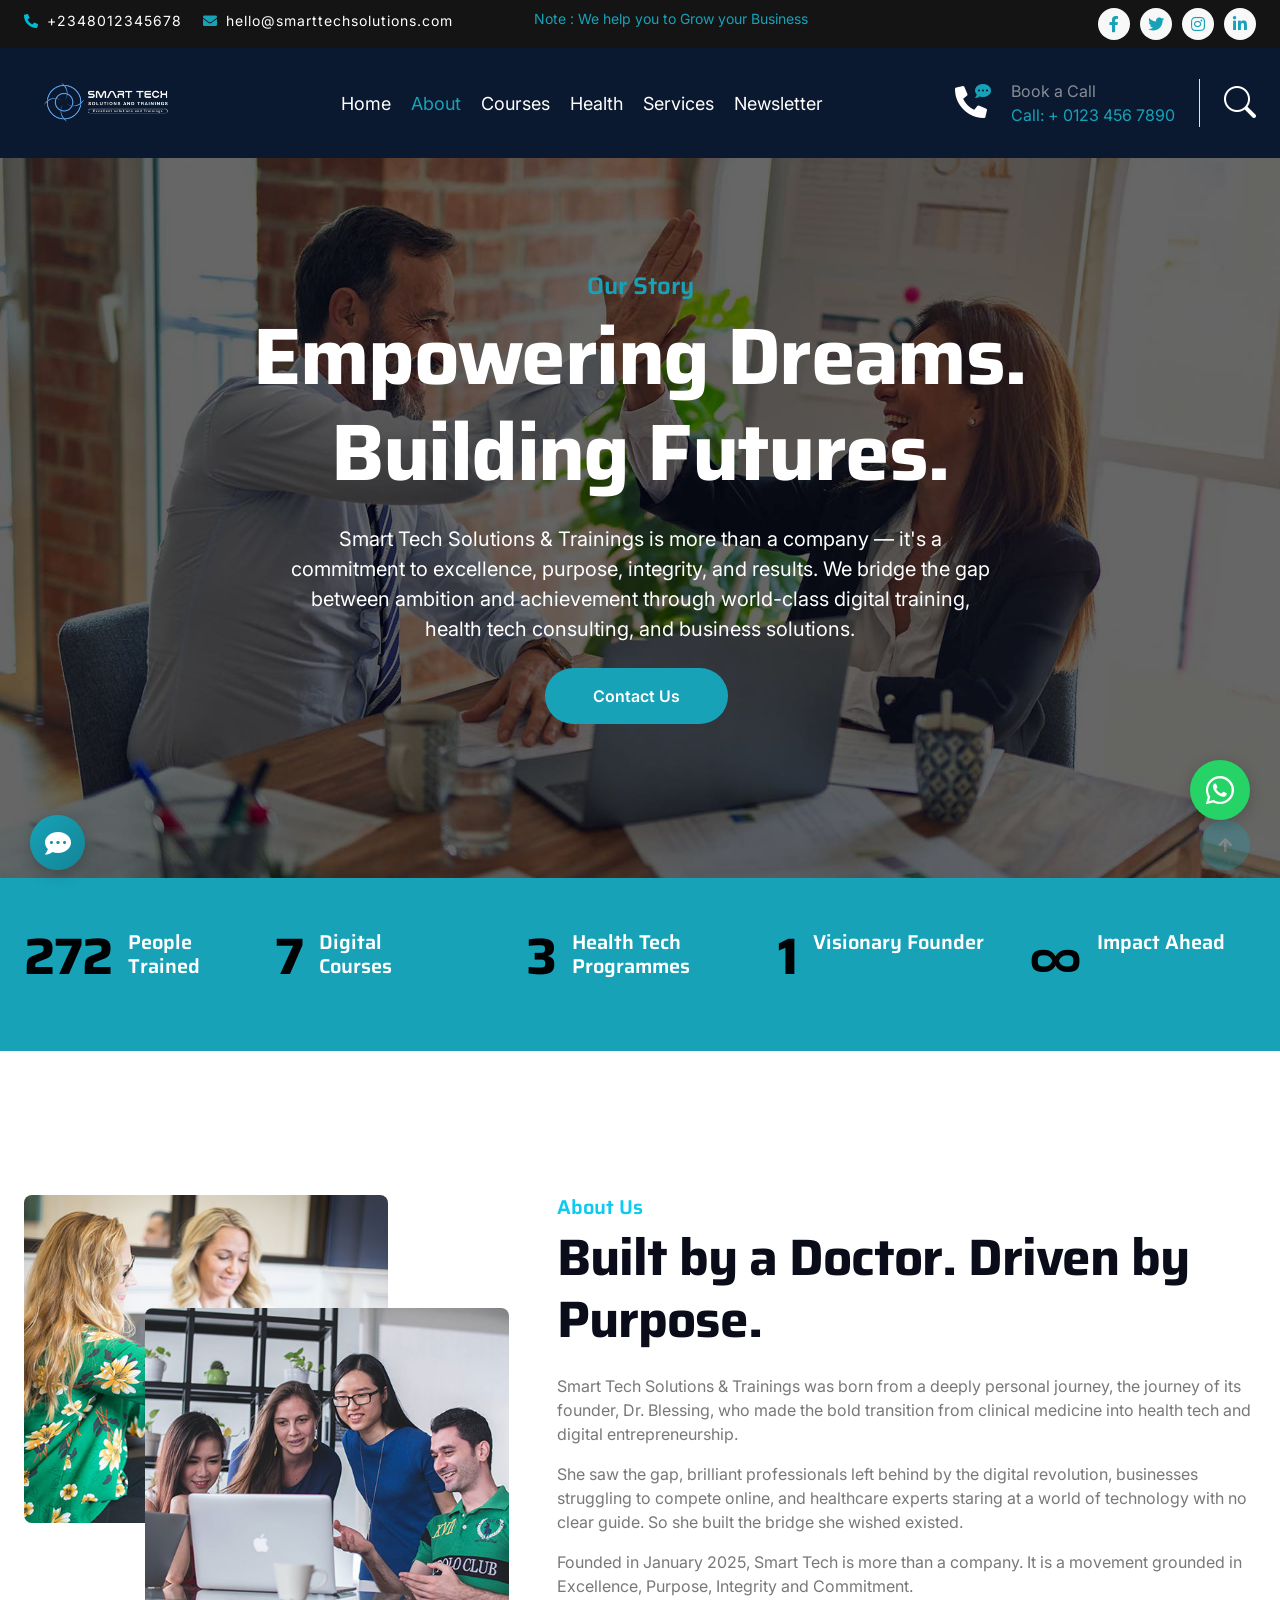
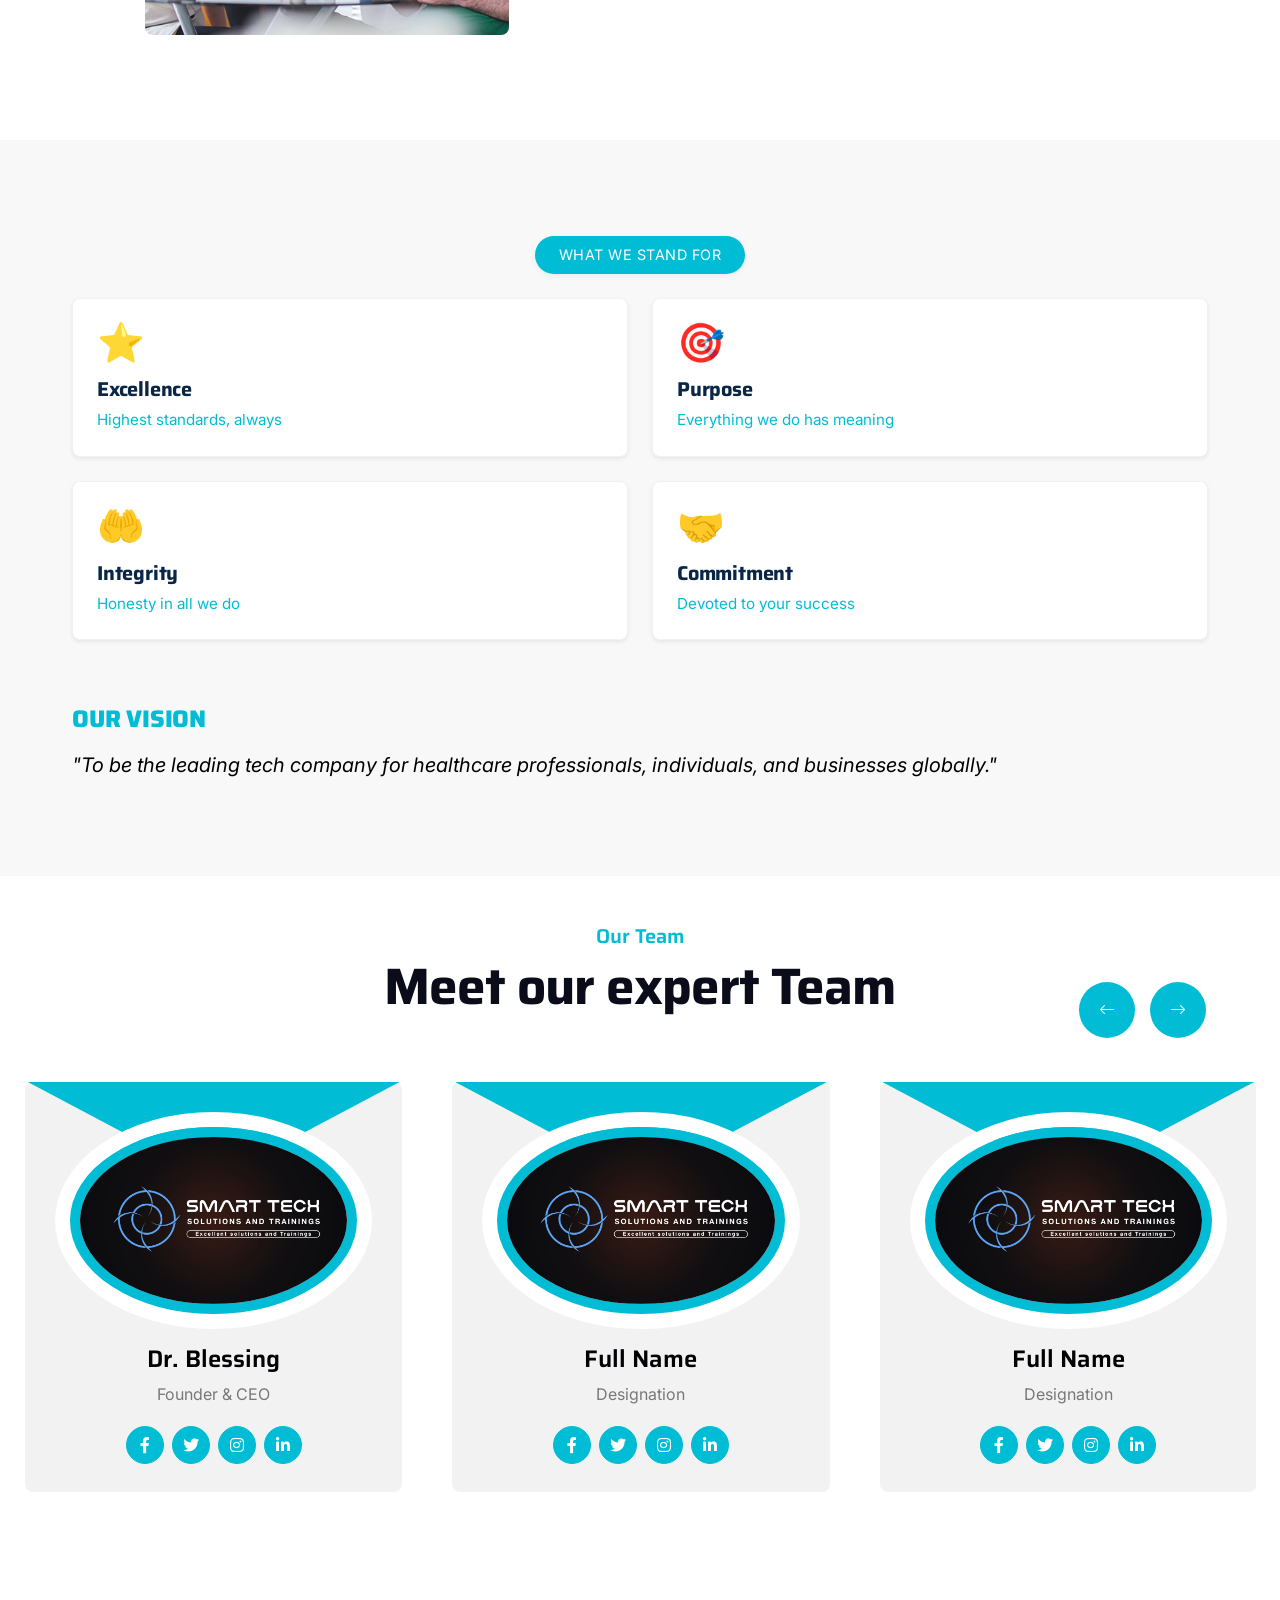
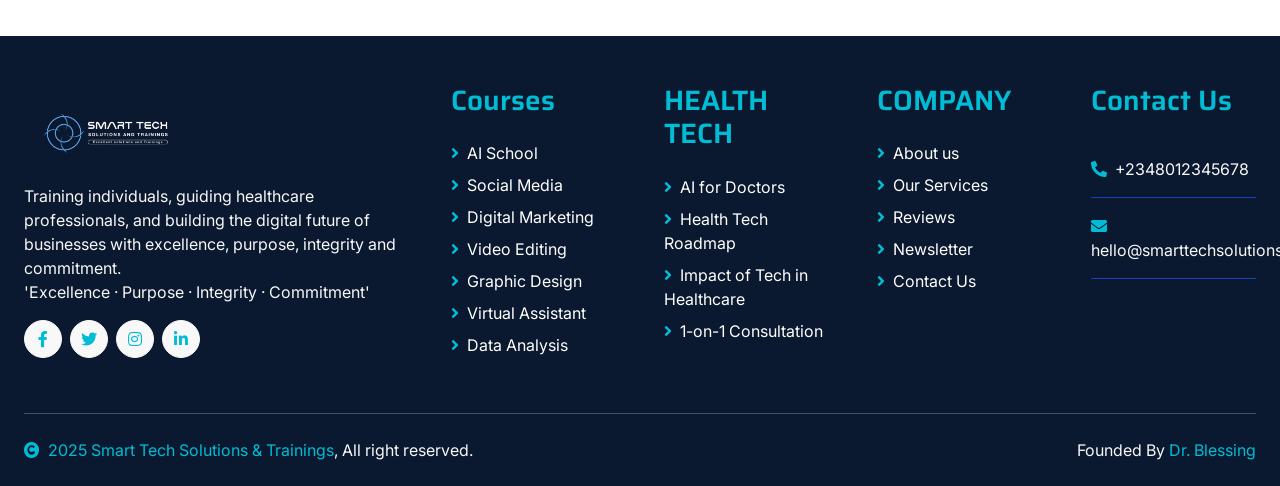
==== about.html @ af17f41a "Added project files" ====
<!DOCTYPE html>
<html lang="en">

    <head>
        <meta charset="utf-8">
        <title>SmartTech</title>
        <meta content="width=device-width, initial-scale=1.0" name="viewport">
        <meta content="" name="keywords">
        <meta content="" name="description">

        <!-- Google Web Fonts -->
        <link rel="preconnect" href="https://fonts.googleapis.com">
        <link rel="preconnect" href="https://fonts.gstatic.com" crossorigin>
        <link href="https://fonts.googleapis.com/css2?family=Inter:wght@400;500;600&family=Saira:wght@500;600;700&display=swap" rel="stylesheet"> 

        <!-- Icon Font Stylesheet -->
        <link href="https://cdnjs.cloudflare.com/ajax/libs/font-awesome/5.10.0/css/all.min.css" rel="stylesheet">
        <link href="https://cdn.jsdelivr.net/npm/bootstrap-icons@1.4.1/font/bootstrap-icons.css" rel="stylesheet">

        <!-- Libraries Stylesheet -->
        <link href="lib/animate/animate.min.css" rel="stylesheet">
        <link href="lib/owlcarousel/assets/owl.carousel.min.css" rel="stylesheet">

        <link rel="icon" type="image/png" href="img/image1.png">

        <!-- Customized Bootstrap Stylesheet -->
        <link href="css/bootstrap.min.css" rel="stylesheet">

        <!-- Template Stylesheet -->
        <link href="css/style.css" rel="stylesheet">
    </head>

    <body>
        <!-- Spinner Start -->
        <div id="spinner" class="show position-fixed translate-middle w-100 vh-100 top-50 start-50 d-flex align-items-center justify-content-center">
            <div class="spinner-grow text-primary" role="status"></div>
        </div>
        <!-- Spinner End -->

     
   
        <!-- Topbar Start -->
        <div class="container-fluid  py-2 d-none d-md-flex" style="background-color: #141414 !important;">
            <div class="container">
                <div class="d-flex justify-content-between topbar">
                    <div class="top-info">
                        <small class="me-3 text-white-50"><a href="+2348012345678"><i class="fas fa-phone-alt text-secondary me-2" style="color: #17a2b8"></i></a>+2348012345678</small>
                        <small class="me-3 text-white-50"><a href="hello@smarttechsolutions.com"><i class="fas fa-envelope me-2" style="color: #17a2b8"></i></a>hello@smarttechsolutions.com</small>
                    </div>
                    <div id="note" class="d-none d-xl-flex" style="color: #17a2b8 !important;"><small>Note : We help you to Grow your Business</small></div>
                    <div class="top-link">
                        <a href="" class="bg-light nav-fill btn btn-sm-square rounded-circle"><i class="fab fa-facebook-f" style="color: #17a2b8"></i></a>
                        <a href="" class="bg-light nav-fill btn btn-sm-square rounded-circle"><i class="fab fa-twitter" style="color: #17a2b8"></i></a>
                        <a href="" class="bg-light nav-fill btn btn-sm-square rounded-circle"><i class="fab fa-instagram" style="color: #17a2b8"></i></a>
                        <a href="" class="bg-light nav-fill btn btn-sm-square rounded-circle me-0"><i class="fab fa-linkedin-in" style="color: #17a2b8"></i></a>
                    </div>
                </div>
            </div>
        </div>
        <!-- Topbar End -->

    <!-- Navbar Start -->
         <div class="container-fluid  bg-dark">
             <div class="container">
                <nav class="navbar navbar-dark navbar-expand-lg py-0">
                    <a href="index.html" class="navbar-brand d-flex align-items-center">
                        <img src="img/Pi7_Tool_image1-removebg-preview.png" alt="Company Logo" style="height: 100px; width: auto;" class="me-2">
                    </a>

                    <button type="button" class="navbar-toggler me-0" data-bs-toggle="collapse" data-bs-target="#navbarCollapse">
                        <span class="navbar-toggler-icon"></span>
                    </button>

                    <div class="collapse navbar-collapse bg-transparent" id="navbarCollapse">
                        <div class="navbar-nav ms-auto mx-xl-auto p-0">
                            <a href="index.html" class="nav-item nav-link ">Home</a>
                            <a href="about.html" class="nav-item nav-link">About</a>
                            <a href="courses.html" class="nav-item nav-link">Courses</a>
                             <a href="health.html" class="nav-item nav-link">Health</a>
                            <a href="service.html" class="nav-item nav-link">Services</a>
                            <a href="newsletter.html" class="nav-item nav-link">Newsletter</a>
                             <!--<div class="nav-item dropdown">
                                <a href="#" class="nav-link dropdown-toggle" data-bs-toggle="dropdown">Pages</a>
                                <div class="dropdown-menu rounded">
                                    <a href="blog.html" class="dropdown-item">Our Blog</a>
                                    <a href="team.html" class="dropdown-item">Our Team</a>
                                    <a href="testimonial.html" class="dropdown-item">Testimonial</a>
                                    <a href="404.html" class="dropdown-item">404 Page</a>
                                </div>
                            </div>-->
                            <!--<a href="contact.html" class="nav-item nav-link">Contact</a>-->
                        </div>
                    </div>

                    <div class="d-none d-xl-flex flex-shirink-0">
                        <div id="phone-tada" class="d-flex align-items-center justify-content-center me-4">
                            <a href="" class="position-relative animated tada infinite">
                                <i class="fa fa-phone-alt text-white fa-2x"></i>
                                <div class="position-absolute" style="top: -7px; left: 20px;">
                                    <span><i class="fa fa-comment-dots" style="color: #17a2b8"></i></span>
                                </div>
                            </a>
                        </div>
                        <div class="d-flex flex-column pe-4 border-end">
                            <span class="text-white-50">Book a Call</span>
                            <span class="" style="color: #17a2b8">Call: + 0123 456 7890</span>
                        </div>
                        <div class="d-flex align-items-center justify-content-center ms-4 ">
                            <a href="#"><i class="bi bi-search text-white fa-2x"></i> </a>
                        </div>
                    </div>
                </nav>
             </div>
         </div>
    <!-- Navbar End -->

     
         

        <!-- Carousel Start -->
        <div class="container-fluid px-0">
            <div id="carouselId" class="carousel slide" data-bs-ride="carousel">
                
                <div class="carousel-inner" role="listbox">
                    <div class="carousel-item active">
                        <img src="img/carousel-2.jpg" class="img-fluid" alt="First slide">
                        <div class="carousel-caption">
                            <div class="container carousel-content">
                                <h6 class="h4 animated fadeInUp" style="color: #17a2b8">Our Story</h6>
                                <h1 class="text-white display-1 mb-4 animated fadeInRight">Empowering Dreams. Building Futures.</h1>
                                <p class="mb-4 text-white fs-5 animated fadeInDown">Smart Tech Solutions & Trainings is more than a company — it's a commitment to excellence, purpose, integrity, and results.
                                   We bridge the gap between ambition and achievement through world-class digital training, health tech consulting, and business solutions.</p>
                                <a href="contact.html" class="me-2"><button type="button" class="px-4 py-sm-3 px-sm-5 btn btn-primary rounded-pill carousel-content-btn1 animated fadeInLeft">Contact Us</button></a>
                                <!--<a href="" class="ms-2"><button type="button" class="px-4 py-sm-3 px-sm-5 btn btn-primary rounded-pill carousel-content-btn2 animated fadeInRight">Read More</button></a>-->
                            </div>
                        </div>
                    </div>
                    
                </div>
               
            </div>
        </div>
        <!-- Carousel End -->


        <!-- Fact Start -->
        <div class="container-fluid py-5" style="background-color: #17a2b8">
                <div class="container">
                <div class="row">
                <div class="col wow fadeIn" data-wow-delay=".1s">
                    <div class="d-flex counter">
                    <h1 class="me-3 text-dark counter-value">300</h1>
                    <h5 class="text-white mt-1">People <br>Trained</h5>
                    </div>
                </div>
                <div class="col wow fadeIn" data-wow-delay=".3s">
                    <div class="d-flex counter">
                    <h1 class="me-3 text-dark counter-value">7</h1>
                    <h5 class="text-white mt-1">Digital <br>Courses</h5>
                    </div>
                </div>
                <div class="col wow fadeIn" data-wow-delay=".5s">
                    <div class="d-flex counter">
                    <h1 class="me-3 text-dark counter-value">3</h1>
                    <h5 class="text-white mt-1">Health Tech <br>Programmes</h5>
                    </div>
                </div>
                <div class="col wow fadeIn" data-wow-delay=".7s">
                    <div class="d-flex counter">
                    <h1 class="me-3 text-dark counter-value">1</h1>
                    <h5 class="text-white mt-1">Visionary Founder</h5>
                    </div>
                </div>
                <div class="col wow fadeIn" data-wow-delay=".7s">
                    <div class="d-flex counter">
                    
                    <h1 class="me-3 text-dark">∞</h1>
                    <h5 class="text-white mt-1">Impact Ahead</h5>
                    </div>
                </div>
                </div>
            </div>
      </div>
        <!-- Fact End -->

        <!-- About Start -->
                <div class="container-fluid py-5 my-5">
                    <div class="container pt-5">
                        <div class="row g-5">
                            <div class="col-lg-5 col-md-6 col-sm-12 wow fadeIn" data-wow-delay=".3s">
                                <div class="h-100 position-relative">
                                    <img src="img/about-1.jpg" class="img-fluid w-75 rounded" alt="" style="margin-bottom: 25%;">
                                    <div class="position-absolute w-75" style="top: 25%; left: 25%;">
                                        <img src="img/about-2.jpg" class="img-fluid w-100 rounded" alt="">
                                    </div>
                                </div>
                            </div>
                            <div class="col-lg-7 col-md-6 col-sm-12 wow fadeIn" data-wow-delay=".5s">
                                <h5 class="text-info">About Us</h5>
                                <h1 class="mb-4">Built by a Doctor. Driven by Purpose.</h1>
                                <p>Smart Tech Solutions & Trainings was born from a deeply personal journey, the
                                        journey of its founder, Dr. Blessing, who made the bold transition from clinical
                                        medicine into health tech and digital entrepreneurship.</p>
                                <p>She saw the gap, brilliant professionals left behind by the digital revolution,
                                    businesses struggling to compete online, and healthcare experts staring at a world
                                    of technology with no clear guide. So she built the bridge she wished existed.
                                </p>
                                <p class="mb-4">Founded in January 2025, Smart Tech is more than a company. It is a movement
                                grounded in Excellence, Purpose, Integrity and Commitment.</p>
                                <!--<a href="about.html" class="btn btn-custom rounded-pill px-5 py-3 text-white">More Details</a>-->
                            </div>
                        </div>
                    </div>
                </div>

               <!-- What We Stand For Section -->
               <section class="container-fluid py-5 my-5 bg-light">
                    <div class="container">
                        <!-- Navy Card Container -->
                        <div class="bg-navy text-white  p-4 p-md-5">
                            <!-- Cyan Tag: Section Label -->
                            <div class="text-center mb-4">
                                <span class="cyan-tag px-4 py-2 rounded-pill fw-semibold d-inline-block">WHAT WE STAND FOR</span>
                            </div>  

                        <!-- 2x2 Grid of Value Cards (inside navy card) -->
                        <div class="row g-4 mb-5">
                            <!-- Excellence Card -->
                            <div class="col-sm-6">
                                <div class="value-card h-100 p-4 rounded-3 shadow-sm">
                                    <div class="value-icon mb-3">⭐</div>
                                    <h3 class="value-title h5 fw-bold mb-2">Excellence</h3>
                                    <p class="value-desc mb-0 text-secondary">Highest standards, always</p>
                                </div>
                            </div>
                            <!-- Purpose Card -->
                            <div class="col-sm-6">
                                <div class="value-card h-100 p-4 rounded-3 shadow-sm">
                                    <div class="value-icon mb-3">🎯</div>
                                    <h3 class="value-title h5 fw-bold mb-2">Purpose</h3>
                                    <p class="value-desc mb-0 text-secondary">Everything we do has meaning</p>
                                </div>
                            </div>
                            <!-- Integrity Card -->
                            <div class="col-sm-6">
                                <div class="value-card h-100 p-4 rounded-3 shadow-sm">
                                    <div class="value-icon mb-3">🤲</div>
                                    <h3 class="value-title h5 fw-bold mb-2">Integrity</h3>
                                    <p class="value-desc mb-0 text-secondary">Honesty in all we do</p>
                                </div>
                            </div>
                            <!-- Commitment Card -->
                            <div class="col-sm-6">
                                <div class="value-card h-100 p-4 rounded-3 shadow-sm">
                                    <div class="value-icon mb-3">🤝</div>
                                    <h3 class="value-title h5 fw-bold mb-2">Commitment</h3>
                                    <p class="value-desc mb-0 ">Devoted to your success</p>
                                </div>
                            </div>
                        </div>

                        <!-- Vision Quote Block at bottom of navy card -->
                        <div class="vision-block mt-4 pt-3 border-top border-light-subtle">
                            <h4 class="text-cyan fw-semibold mb-3">OUR VISION</h4>
                            <p class="fs-5 mb-0 fst-italic lh-base text-dark">
                                "To be the leading tech company for healthcare professionals, individuals, and businesses globally."
                            </p>
                        </div>
                    </div>
                 </div>
               </section>

       
        <!-- About End -->


        <!-- Team Start -->
        <div class="container-fluid pb-5 mb-5 team">
            <div class="container pb-5">
                <div class="text-center mx-auto pb-5 wow fadeIn" data-wow-delay=".3s" style="max-width: 600px;">
                    <h5 class="text-primary">Our Team</h5>
                    <h1>Meet our expert Team</h1>
                </div>
                <div class="owl-carousel team-carousel wow fadeIn" data-wow-delay=".5s">
                    <div class="rounded team-item">
                        <div class="team-content">
                            <div class="team-img-icon">
                                <div class="team-img rounded-circle">
                                    <img src="img/image1.png" class="img-fluid w-100 rounded-circle" alt="">
                                </div>
                                <div class="team-name text-center py-3">
                                    <h4 class="">Dr. Blessing</h4>
                                    <p class="m-0">Founder & CEO</p>
                                </div>
                                <div class="team-icon d-flex justify-content-center pb-4">
                                    <a class="btn btn-square btn-secondary text-white rounded-circle m-1" href=""><i class="fab fa-facebook-f"></i></a>
                                    <a class="btn btn-square btn-secondary text-white rounded-circle m-1" href=""><i class="fab fa-twitter"></i></a>
                                    <a class="btn btn-square btn-secondary text-white rounded-circle m-1" href=""><i class="fab fa-instagram"></i></a>
                                    <a class="btn btn-square btn-secondary text-white rounded-circle m-1" href=""><i class="fab fa-linkedin-in"></i></a>
                                </div>
                            </div>
                        </div>
                    </div>
                    <div class="rounded team-item">
                        <div class="team-content">
                            <div class="team-img-icon">
                                <div class="team-img rounded-circle">
                                    <img src="img/image1.png" class="img-fluid w-100 rounded-circle" alt="">
                                </div>
                                <div class="team-name text-center py-3">
                                    <h4 class="">Full Name</h4>
                                    <p class="m-0">Designation</p>
                                </div>
                                <div class="team-icon d-flex justify-content-center pb-4">
                                    <a class="btn btn-square btn-secondary text-white rounded-circle m-1" href=""><i class="fab fa-facebook-f"></i></a>
                                    <a class="btn btn-square btn-secondary text-white rounded-circle m-1" href=""><i class="fab fa-twitter"></i></a>
                                    <a class="btn btn-square btn-secondary text-white rounded-circle m-1" href=""><i class="fab fa-instagram"></i></a>
                                    <a class="btn btn-square btn-secondary text-white rounded-circle m-1" href=""><i class="fab fa-linkedin-in"></i></a>
                                </div>
                            </div>
                        </div>
                    </div>
                    <div class="rounded team-item">
                        <div class="team-content">
                            <div class="team-img-icon">
                                <div class="team-img rounded-circle">
                                    <img src="img/image1.png" class="img-fluid w-100 rounded-circle" alt="">
                                </div>
                                <div class="team-name text-center py-3">
                                    <h4 class="">Full Name</h4>
                                    <p class="m-0">Designation</p>
                                </div>
                                <div class="team-icon d-flex justify-content-center pb-4">
                                    <a class="btn btn-square btn-secondary text-white rounded-circle m-1" href=""><i class="fab fa-facebook-f"></i></a>
                                    <a class="btn btn-square btn-secondary text-white rounded-circle m-1" href=""><i class="fab fa-twitter"></i></a>
                                    <a class="btn btn-square btn-secondary text-white rounded-circle m-1" href=""><i class="fab fa-instagram"></i></a>
                                    <a class="btn btn-square btn-secondary text-white rounded-circle m-1" href=""><i class="fab fa-linkedin-in"></i></a>
                                </div>
                            </div>
                        </div>
                    </div>
                    <div class="rounded team-item">
                        <div class="team-content">
                            <div class="team-img-icon">
                                <div class="team-img rounded-circle">
                                    <img src="img/image1.png" class="img-fluid w-100 rounded-circle" alt="">
                                </div>
                                <div class="team-name text-center py-3">
                                    <h4 class="">Full Name</h4>
                                    <p class="m-0">Designation</p>
                                </div>
                                <div class="team-icon d-flex justify-content-center pb-4">
                                    <a class="btn btn-square btn-secondary text-white rounded-circle m-1" href=""><i class="fab fa-facebook-f"></i></a>
                                    <a class="btn btn-square btn-secondary text-white rounded-circle m-1" href=""><i class="fab fa-twitter"></i></a>
                                    <a class="btn btn-square btn-secondary text-white rounded-circle m-1" href=""><i class="fab fa-instagram"></i></a>
                                    <a class="btn btn-square btn-secondary text-white rounded-circle m-1" href=""><i class="fab fa-linkedin-in"></i></a>
                                </div>
                            </div>
                        </div>
                    </div>
                </div>
            </div>
        </div>
        <!-- Team End -->


        <!-- Footer Start -->
         
          <div class="container-fluid footer bg-dark wow fadeIn" data-wow-delay=".3s">
            <div class="container pt-5 pb-4">
                <div class="row g-5">
                <!-- Logo & company info - wider on large screens -->
                <div class="col-lg-4 col-md-6">
                    <a href="index.html">
                    <img src="img/Pi7_Tool_image1-removebg-preview.png" alt="Company Logo" style="height: 100px; width: auto;" class="me-2">
                    </a>
                    <p class="mt-0 text-light">
                    Training individuals, guiding healthcare professionals, and building the digital future of businesses with excellence, purpose, integrity and commitment.<br>
                    'Excellence · Purpose · Integrity · Commitment'
                    </p>
                    <div class="d-flex hightech-link">
                    <a href="" class="btn-light nav-fill btn btn-square rounded-circle me-2"><i class="fab fa-facebook-f text-primary"></i></a>
                    <a href="" class="btn-light nav-fill btn btn-square rounded-circle me-2"><i class="fab fa-twitter text-primary"></i></a>
                    <a href="" class="btn-light nav-fill btn btn-square rounded-circle me-2"><i class="fab fa-instagram text-primary"></i></a>
                    <a href="" class="btn-light nav-fill btn btn-square rounded-circle me-0"><i class="fab fa-linkedin-in text-primary"></i></a>
                    </div>
                </div>

                <!-- Courses - reduced width -->
                <div class="col-lg-2 col-md-6">
                    <a href="#" class="h3 text-secondary">Courses</a>
                    <div class="mt-4 d-flex flex-column short-link">
                    <a href="courses.html" class="mb-2 text-white"><i class="fas fa-angle-right text-secondary me-2"></i>AI School</a>
                    <a href="courses.html" class="mb-2 text-white"><i class="fas fa-angle-right text-secondary me-2"></i>Social Media</a>
                    <a href="courses.html" class="mb-2 text-white"><i class="fas fa-angle-right text-secondary me-2"></i>Digital Marketing</a>
                    <a href="courses.html" class="mb-2 text-white"><i class="fas fa-angle-right text-secondary me-2"></i>Video Editing</a>
                    <a href="courses.html" class="mb-2 text-white"><i class="fas fa-angle-right text-secondary me-2"></i>Graphic Design</a>
                    <a href="courses.html" class="mb-2 text-white"><i class="fas fa-angle-right text-secondary me-2"></i>Virtual Assistant</a>
                    <a href="courses.html" class="mb-2 text-white"><i class="fas fa-angle-right text-secondary me-2"></i>Data Analysis</a>
                    </div>
                </div>

                <!-- Health Tech - reduced width -->
                <div class="col-lg-2 col-md-6">
                    <a href="#" class="h3 text-secondary">HEALTH TECH</a>
                    <div class="mt-4 d-flex flex-column help-link">
                    <a href="health.html" class="mb-2 text-white"><i class="fas fa-angle-right text-secondary me-2"></i>AI for Doctors</a>
                    <a href="health.html" class="mb-2 text-white"><i class="fas fa-angle-right text-secondary me-2"></i>Health Tech Roadmap</a>
                    <a href="health.html" class="mb-2 text-white"><i class="fas fa-angle-right text-secondary me-2"></i>Impact of Tech in Healthcare</a>
                    <a href="health.html" class="mb-2 text-white"><i class="fas fa-angle-right text-secondary me-2"></i>1-on-1 Consultation</a>
                    </div>
                </div>

                <!-- Company - reduced width -->
                <div class="col-lg-2 col-md-6">
                    <a href="#" class="h3 text-secondary">COMPANY</a>
                    <div class="mt-4 d-flex flex-column short-link">
                    <a href="about.html" class="mb-2 text-white"><i class="fas fa-angle-right text-secondary me-2"></i>About us</a>
                    <a href="service.html" class="mb-2 text-white"><i class="fas fa-angle-right text-secondary me-2"></i>Our Services</a>
                    <a href="testimonial.html" class="mb-2 text-white"><i class="fas fa-angle-right text-secondary me-2"></i>Reviews</a>
                    <a href="newsletter.html" class="mb-2 text-white"><i class="fas fa-angle-right text-secondary me-2"></i>Newsletter</a>
                    <a href="contact.html" class="mb-2 text-white"><i class="fas fa-angle-right text-secondary me-2"></i>Contact Us</a>
                    </div>
                </div>

                <!-- Contact Us - reduced width -->
                <div class="col-lg-2 col-md-6">
                    <a href="#" class="h3 text-secondary">Contact Us</a>
                    <div class="text-white mt-4 d-flex flex-column contact-link">
                    <a href="+2348012345678" class="py-3 text-light border-bottom border-primary"><i class="fas fa-phone-alt text-secondary me-2"></i>+2348012345678</a>
                    <a href="hello@smarttechsolutions.com" class="py-3 text-light border-bottom border-primary"><i class="fas fa-envelope text-secondary me-2"></i>hello@smarttechsolutions.com</a>
                    </div>
                </div>
                </div>
                
                <hr class="text-light mt-5 mb-4">
                <div class="row">
                <div class="col-md-6 text-center text-md-start">
                    <span class="text-light"><a href="#" class="text-secondary"><i class="fas fa-copyright text-secondary me-2"></i>2025 Smart Tech Solutions & Trainings</a>, All right reserved.</span>
                </div>
                <div class="col-md-6 text-center text-md-end">
                    <span class="text-light">Founded By <a href="https://htmlcodex.com" class="text-secondary">Dr. Blessing</a></span>
                </div>
            </div>
           </div>
          </div>
     
        <!-- Footer End -->


        <!-- Back to Top -->
        <a href="#" class="btn btn-secondary btn-square rounded-circle back-to-top"><i class="fa fa-arrow-up text-white"></i></a>

        
        <!-- JavaScript Libraries -->
        <script src="https://ajax.googleapis.com/ajax/libs/jquery/3.6.4/jquery.min.js"></script>
        <script src="https://cdn.jsdelivr.net/npm/bootstrap@5.0.0/dist/js/bootstrap.bundle.min.js"></script>
        <script src="lib/wow/wow.min.js"></script>
        <script src="lib/easing/easing.min.js"></script>
        <script src="lib/waypoints/waypoints.min.js"></script>
        <script src="lib/owlcarousel/owl.carousel.min.js"></script>

        <!-- Template Javascript -->
        <script src="js/main.js"></script>

        <!-- WhatsApp Floating Button -->
        <a href="https://wa.me/2348012345678?text=Hello%21%20I%27m%20interested%20in%20your%20courses.%20Please%20help%20me%20with%20more%20information." 
        class="whatsapp-float" 
        target="_blank" 
        rel="noopener noreferrer">
            <i class="fab fa-whatsapp"></i>
        </a>


        <div id="simpleChatBox" style="position: fixed; bottom: 30px; left: 30px; z-index: 999999;">
    <!-- Chat Toggle Button -->
    <div id="chatToggleButton" style="width: 55px; height: 55px; background: linear-gradient(135deg, #17a2b8, #138496); border-radius: 50%; display: flex; align-items: center; justify-content: center; cursor: pointer; box-shadow: 0 4px 15px rgba(0,0,0,0.2); transition: all 0.3s ease;">
        <i class="fas fa-comment-dots" style="font-size: 26px; color: white;"></i>
    </div>
    
    <!-- Chat Window -->
    <div id="chatWindowBox" style="display: none; position: absolute; bottom: 70px; left: 0; width: 320px; background: white; border-radius: 15px; box-shadow: 0 5px 25px rgba(0,0,0,0.2); overflow: hidden; flex-direction: column;">
        <!-- Header with X button -->
        <div style="background: #17a2b8; color: white; padding: 12px 15px; display: flex; justify-content: space-between; align-items: center;">
            <div style="display: flex; align-items: center; gap: 10px;">
                <i class="fas fa-comment-dots" style="font-size: 18px;"></i>
                <span style="font-weight: 600; font-size: 14px;">Smart Tech Support</span>
            </div>
            <button id="chatCloseButton" style="background: none; border: none; color: white; font-size: 22px; cursor: pointer; width: 30px; height: 30px; display: flex; align-items: center; justify-content: center; border-radius: 50%; transition: all 0.2s;">&times;</button>
        </div>
        
        <!-- Messages Area -->
        <div id="chatMessagesBox" style="height: 280px; overflow-y: auto; padding: 12px; background: #f8f9fa; display: flex; flex-direction: column; gap: 8px;">
            <div style="display: flex; flex-direction: column; align-items: flex-start;">
                <div style="background: white; padding: 8px 12px; border-radius: 12px; border-bottom-left-radius: 4px; max-width: 85%; font-size: 13px; box-shadow: 0 1px 1px rgba(0,0,0,0.1);">
                    👋 Hi there! Welcome to Smart Tech Solutions & Trainings.
                </div>
                <div style="font-size: 10px; color: #999; margin-top: 3px; margin-left: 8px;">Just now</div>
            </div>
            <div style="display: flex; flex-direction: column; align-items: flex-start;">
                <div style="background: white; padding: 8px 12px; border-radius: 12px; border-bottom-left-radius: 4px; max-width: 85%; font-size: 13px; box-shadow: 0 1px 1px rgba(0,0,0,0.1);">
                    How can we help you today?<br>Choose an option below or type your message.
                </div>
                <div style="font-size: 10px; color: #999; margin-top: 3px; margin-left: 8px;">Just now</div>
            </div>
        </div>
        
        <!-- Quick Options -->
        <div style="padding: 8px 12px; background: white; border-top: 1px solid #e0e0e0; display: flex; flex-wrap: wrap; gap: 6px;">
            <button class="chatQuickOption" data-msg="I want to enroll in a course" style="background: #f0f0f0; border: none; padding: 5px 10px; border-radius: 15px; font-size: 11px; cursor: pointer; transition: all 0.2s;">📚 Enroll in Course</button>
            <button class="chatQuickOption" data-msg="I need consultation" style="background: #f0f0f0; border: none; padding: 5px 10px; border-radius: 15px; font-size: 11px; cursor: pointer;">📞 Consultation</button>
            <button class="chatQuickOption" data-msg="I'm interested in Health Tech" style="background: #f0f0f0; border: none; padding: 5px 10px; border-radius: 15px; font-size: 11px; cursor: pointer;">🏥 Health Tech</button>
            <button class="chatQuickOption" data-msg="I need business solutions" style="background: #f0f0f0; border: none; padding: 5px 10px; border-radius: 15px; font-size: 11px; cursor: pointer;">💼 Business</button>
        </div>
        
        <!-- Input Area -->
        <div style="display: flex; padding: 10px 12px; background: white; border-top: 1px solid #e0e0e0; gap: 8px;">
            <input type="text" id="chatInputBox" placeholder="Type a message..." style="flex: 1; padding: 8px 12px; border: 1px solid #ddd; border-radius: 20px; font-size: 13px; outline: none;">
            <button id="chatSendButton" style="background: #17a2b8; border: none; width: 36px; height: 36px; border-radius: 50%; cursor: pointer; display: flex; align-items: center; justify-content: center; transition: all 0.2s;">
                <i class="fas fa-paper-plane" style="color: white; font-size: 14px;"></i>
            </button>
        </div>
        
        <!-- Footer -->
        <div style="padding: 8px 12px; background: #f8f9fa; text-align: center; border-top: 1px solid #e0e0e0;">
            <small style="color: #666; font-size: 10px;">We'll respond within 24 hours</small>
        </div>
    </div>
</div>



<script>
    (function() {
        // Wait for page to load
        window.addEventListener('load', function() {
            console.log('Chat box initializing...');
            
            // Get elements
            const toggleBtn = document.getElementById('chatToggleButton');
            const chatWindow = document.getElementById('chatWindowBox');
            const closeBtn = document.getElementById('chatCloseButton');
            const sendBtn = document.getElementById('chatSendButton');
            const chatInput = document.getElementById('chatInputBox');
            const chatMessages = document.getElementById('chatMessagesBox');
            const quickOptions = document.querySelectorAll('.chatQuickOption');
            
            // Check if elements exist
            if (!toggleBtn) {
                console.error('Toggle button not found');
                return;
            }
            if (!chatWindow) {
                console.error('Chat window not found');
                return;
            }
            
            console.log('All elements found, chat box ready');
            
            // Function to open chat
            function openChat() {
                chatWindow.classList.add('open');
                // Hide notification
                const notification = document.getElementById('chatNotification');
                if (notification) notification.style.display = 'none';
            }
            
            // Function to close chat
            function closeChat() {
                chatWindow.classList.remove('open');
            }
            
            // Function to add message
            function addMessage(message, isUser) {
                const messageDiv = document.createElement('div');
                const time = new Date().toLocaleTimeString([], { hour: '2-digit', minute: '2-digit' });
                
                if (isUser) {
                    messageDiv.innerHTML = `
                        <div style="display: flex; flex-direction: column; align-items: flex-end;">
                            <div class="chat-message-user">${message}</div>
                            <div style="font-size: 10px; color: #999; margin-top: 4px;">${time}</div>
                        </div>
                    `;
                } else {
                    messageDiv.innerHTML = `
                        <div style="display: flex; flex-direction: column; align-items: flex-start;">
                            <div class="chat-message-bot">${message}</div>
                            <div style="font-size: 10px; color: #999; margin-top: 4px;">${time}</div>
                        </div>
                    `;
                }
                
                chatMessages.appendChild(messageDiv);
                chatMessages.scrollTop = chatMessages.scrollHeight;
            }
            
            // Function to show typing
            function showTyping() {
                const typingDiv = document.createElement('div');
                typingDiv.id = 'typingIndicator';
                typingDiv.innerHTML = `
                    <div style="display: flex; flex-direction: column; align-items: flex-start;">
                        <div style="background: white; padding: 10px 14px; border-radius: 18px; border: 1px solid #e0e0e0;">
                            <span style="display: inline-block; width: 8px; height: 8px; background: #999; border-radius: 50%; animation: typingAnim 1.4s infinite;"></span>
                            <span style="display: inline-block; width: 8px; height: 8px; background: #999; border-radius: 50%; animation: typingAnim 1.4s infinite 0.2s;"></span>
                            <span style="display: inline-block; width: 8px; height: 8px; background: #999; border-radius: 50%; animation: typingAnim 1.4s infinite 0.4s;"></span>
                        </div>
                    </div>
                `;
                chatMessages.appendChild(typingDiv);
                chatMessages.scrollTop = chatMessages.scrollHeight;
            }
            
            // Function to hide typing
            function hideTyping() {
                const typing = document.getElementById('typingIndicator');
                if (typing) typing.remove();
            }
            
            // Auto response function
            function getResponse(message) {
                const msg = message.toLowerCase();
                if (msg.includes('course') || msg.includes('enroll')) {
                    return "Great! You can browse our courses at <a href='courses.html' style='color:#17a2b8'>courses.html</a>. Would you like to enroll?";
                } else if (msg.includes('consult')) {
                    return "I'd be happy to help you book a consultation! Please fill out our form on the homepage.";
                } else if (msg.includes('health')) {
                    return "Our Health Tech programs are designed for healthcare professionals. Visit our Health page to learn more!";
                } else if (msg.includes('business')) {
                    return "We offer comprehensive Business Digital Solutions. Check our Services page for details!";
                } else if (msg.includes('price') || msg.includes('cost')) {
                    return "Our courses range from ₦45,000 to ₦85,000. Which course are you interested in?";
                } else if (msg.includes('hi') || msg.includes('hello')) {
                    return "Hello! 👋 How can I assist you today?";
                } else {
                    return "Thank you for your message! Our team will get back to you within 24 hours.";
                }
            }
            
            // Send message function
            function sendMessage() {
                const message = chatInput.value.trim();
                if (!message) return;
                
                addMessage(message, true);
                chatInput.value = '';
                
                showTyping();
                setTimeout(() => {
                    hideTyping();
                    const response = getResponse(message);
                    addMessage(response, false);
                }, 1000);
            }
            
            // Quick option handler
            function handleQuickOption(optionText) {
                addMessage(optionText, true);
                showTyping();
                setTimeout(() => {
                    hideTyping();
                    let response;
                    if (optionText.includes('enroll')) {
                        response = "Excellent! 🎓 Visit our <a href='courses.html' style='color:#17a2b8'>Courses page</a> to see all available programs!";
                    } else if (optionText.includes('consultation')) {
                        response = "📞 Please fill out the consultation form on our homepage, or <a href='https://wa.me/2348012345678' style='color:#17a2b8'>WhatsApp us directly</a>!";
                    } else if (optionText.includes('Health Tech')) {
                        response = "🏥 Visit our <a href='health.html' style='color:#17a2b8'>Health page</a> for AI for Doctors, Health Tech Roadmap, and more!";
                    } else if (optionText.includes('business')) {
                        response = "💼 Check our <a href='service.html' style='color:#17a2b8'>Services page</a> for web design, digital marketing, and automation solutions!";
                    } else {
                        response = getResponse(optionText);
                    }
                    addMessage(response, false);
                }, 800);
            }
            
            // Add typing animation
            const style = document.createElement('style');
            style.textContent = `
                @keyframes typingAnim {
                    0%, 60%, 100% { transform: translateY(0); opacity: 0.5; }
                    30% { transform: translateY(-5px); opacity: 1; }
                }
            `;
            document.head.appendChild(style);
            
            // Event listeners
            toggleBtn.addEventListener('click', openChat);
            if (closeBtn) closeBtn.addEventListener('click', closeChat);
            if (sendBtn) sendBtn.addEventListener('click', sendMessage);
            if (chatInput) {
                chatInput.addEventListener('keypress', function(e) {
                    if (e.key === 'Enter') sendMessage();
                });
            }
            
            quickOptions.forEach(btn => {
                btn.addEventListener('click', function() {
                    const msg = this.getAttribute('data-msg');
                    handleQuickOption(msg);
                });
            });
            
            // Auto-open after 2 seconds for first-time visitors
            const hasOpened = localStorage.getItem('chatOpened');
            if (!hasOpened) {
                setTimeout(() => {
                    openChat();
                    localStorage.setItem('chatOpened', 'true');
                }, 2000);
            }
            
            console.log('Chat box ready!');
        });
    })();
</script>

    </body>

</html>
---- css/style.css ----
/*** Spinner Start ***/

#spinner {
    opacity: 0;
    visibility: hidden;
    transition: opacity .8s ease-out, visibility 0s linear .5s;
    z-index: 99999;
 }

 #spinner.show {
     transition: opacity .8s ease-out, visibility 0s linear .0s;
     visibility: visible;
     opacity: 1;
 }

/*** Spinner End ***/


/*** Button Start ***/
.btn {
    font-weight: 600;
    transition: .5s;
}

.btn-square {
    width: 38px;
    height: 38px;
}

.btn-sm-square {
    width: 32px;
    height: 32px;
}

.btn-md-square {
    width: 46px;
    height: 46px;
}

.btn-lg-square {
    width: 58px;
    height: 58px;
}

.btn-square,
.btn-sm-square,
.btn-md-square,
.btn-lg-square {
    padding: 0;
    display: flex;
    align-items: center;
    justify-content: center;
    font-weight: normal;
}

.back-to-top {
    position: fixed;
    width: 50px;
    height: 50px;
    right: 30px;
    bottom: 30px;
    z-index: 99;
}

/*** Button End ***/


/*** Topbar Start ***/

.topbar .top-info {
    letter-spacing: 1px;
    
}
.top-info small {
    color: #ffffff !important;
}

.topbar .top-link {
    display: flex;
    align-items: center;
    justify-content: center;
}

.topbar .top-link a {
    margin-right: 10px;
}

#note {
    width: 500px;
    overflow: hidden;
}

#note small {
    position: relative;
    display: inline-block;
    animation: mymove 5s infinite;
    animation-timing-function: all;
}

@keyframes mymove {
    from {left: -100%;}
    to {left: 100%;}
}

/*** Topbar End ***/


/*** Navbar Start ***/

.navbar .navbar-nav {
    padding: 15px 0;

}

.navbar .navbar-nav .nav-link {
    padding: 10px;
    color: var(--bs-white);
    font-size: 18px;
    outline: none;
    
}

       .navbar .navbar-nav .nav-link {
            transition: color 0.25s ease-in-out;
        }
        .navbar .navbar-nav .nav-link:hover,
        .navbar .navbar-nav .nav-link.active {
            color: #17a2b8 !important;
        }
        /* optional: slight scale for phone icon */
        .animated.tada {
            animation: tada 1.5s infinite;
        }

.navbar .dropdown-toggle::after {
    border: none;
    content: "\f107";
    font-family: "font awesome 5 free";
    font-weight: 900;
    vertical-align: middle;
    margin-left: 8px;
}

@media (min-width: 992px) {
    .navbar .nav-item .dropdown-menu {
        display: block;
        visibility: hidden;
        top: 100%;
        transform: rotateX(-75deg);
        transform-origin: 0% 0%;
        transition: .5s;
        opacity: 0;
    }
}

.navbar .nav-item:hover .dropdown-menu {
    transform: rotateX(0deg);
    visibility: visible;
    transition: .5s;
    opacity: 1;
}

/*** Navbar End ***/


/*** Carousel Start ***/

.carousel-item {
    position: relative;
}

.carousel-item::after {
    content: "";
    width: 100%;
    height: 100%;
    position: absolute;
    top: 0;
    left: 0;
    background: rgba(0, 0, 0, .6);
}

.carousel-caption {
    height: 100%;
    display: flex;
    align-items: center;
    justify-content: center;
    z-index: 1;
}

.carousel-item p {
    max-width: 700px;
    margin: 0 auto 35px auto;
}

.carousel-control-prev {
    width: 90px;
    height: 60px;
    position: absolute;
    top: 50%;
    left: 0;
    background: #17a2b8;
    border-radius: 0 50px 50px 0;
    opacity: 1;
}

.carousel-control-prev:hover {
    background: #3e2723;
    transition: .8s;
}

.carousel-control-next {
    width: 90px;
    height: 60px;
    position: absolute;
    top: 50%;
    right: 0;
    background: #17a2b8;
    border-radius: 50px 0 0 50px;
    opacity: 1;
}

.carousel-control-next:hover {
    background: #3e2723;
    transition: .8s;
}

.carousel-caption .carousel-content a button.carousel-content-btn1 {
    background: #17a2b8;
    color: white;
    opacity: 1;
    border: 0;
    border-radius: 20px;
}

.carousel-caption .carousel-content a button.carousel-content-btn1:hover {
    background: #3e2723;
    color: #ffffff;
    border: 0;
    opacity: 1;
    transition: 1s;
    border-radius: 20px;
}

.carousel-caption .carousel-content a button.carousel-content-btn2 {
    background: var(--bs-primary);
    color: var(--bs-white);
    opacity: 1;
    border: 0;
    border-radius: 20px;
}

.carousel-caption .carousel-content a button.carousel-content-btn2:hover {
    background: var(--bs-secondary);
    color: var(--bs-dark);
    border: 0;
    opacity: 1;
    transition: 1s;
    border-radius: 20px;
}

#carouselId .carousel-indicators li {
    width: 30px;
    height: 10px;
    background: #17a2b8;
    margin: 10px;
    border-radius: 30px;
    opacity: 1;
}

#carouselId .carousel-indicators li:hover {
    background: #3e2723;
    opacity: 1;
}

@media (max-width: 992px) {
    .carousel-item {
        min-height: 500px;
    }
    
    .carousel-item img {
        min-height: 500px;
        object-fit: cover;
    }

    .carousel-item h1 {
        font-size: 40px !important;
    }

    .carousel-item p {
        font-size: 16px !important;
    }
}

@media (max-width: 768px) {
    .carousel-item {
        min-height: 400px;
    }
    
    .carousel-item img {
        min-height: 400px;
        object-fit: cover;
    }

    .carousel-item h1 {
        font-size: 28px !important;
    }

    .carousel-item p {
        font-size: 14px !important;
    }
}

.page-header {
    background: linear-gradient(rgba(0, 0, 0, .6), rgba(0, 0, 0, .6)), url(../img/carousel-1.jpg) center center no-repeat;
    background-size: cover;
}

.page-header .breadcrumb-item+.breadcrumb-item::before {
    color: var(--bs-white);
}

.page-header .breadcrumb-item,
.page-header .breadcrumb-item a {
    font-size: 18px;
    color: var(--bs-white);
}

/*** Carousel End ***/

 
    
 /** About start **/
           
 .btn-custom {
    background-color: #00bcd4;
    border-color: #00bcd4;
}
.btn-custom:hover {
    background-color: #000000;
    border-color: #000000;
}
            .cyan-tag {
                background-color: #00bcd4;  /* vibrant cyan */
                color: white;
                font-size: 0.9rem;
                letter-spacing: 0.5px;
                box-shadow: 0 2px 6px rgba(0,0,0,0.05);
            }
           
            .value-card {
                background: #ffffff;
                transition: transform 0.25s ease, box-shadow 0.25s ease;
                border: 1px solid rgba(0,0,0,0.05);
            }

            .value-card:hover {
                transform: translateY(-5px);
                box-shadow: 0 20px 25px -12px rgba(0,0,0,0.15);
            }
            .value-icon {
                font-size: 2.4rem;
                line-height: 1;
            }
            .value-title {
                color: #0A2647;
                font-weight: 700;
                letter-spacing: -0.2px;
            }
            .value-desc {
                color: #00bcd4 !important;
                font-size: 0.95rem;
            }
            
            .vision-block {
                border-top-color: rgba(255,255,255,0.25) !important;
            }
            .text-cyan {
                color: #00bcd4;
                font-weight: 800;
            }
            /* Responsive adjustments */
            @media (max-width: 576px) {
                .bg-navy {
                    padding: 1.5rem !important;
                }
                .value-card {
                    padding: 1.25rem !important;
                }
                .value-icon {
                    font-size: 2rem;
                }
            }
           /
            .bg-navy .vision-block p {
                color: #f0f9ff;
            }
            .bg-navy .vision-block h4 {
                letter-spacing: -0.2px;
            }
        
/** About End **/

/*** Services Start ***/

.services .services-item {
    box-shadow: 0 0 60px rgba(0, 0, 0, .2);
    width: 100%;
    height: 100%;
    border-radius: 10px;
    padding: 10px 0;
    position: relative;
}


.services-content::after {
    position: absolute;
    content: "";
    width: 100%;
    height: 0;
    top: 0;
    left: 0;
    border-radius: 10px 10px 0 0;
    background: #00bcd4;
    transition: .5s;
}

.services-content::after {
    top: 0;
    bottom: auto;
    border-radius: 10px 10px 10px 10px;
}

.services-item:hover .services-content::after {
    height: 100%;
    opacity: 1;
    transition: .5s;
}

.services-item:hover .services-content-icon {
    position: relative;
    z-index: 2;
}

.services-item .services-content-icon i,
.services-item .services-content-icon p {
    transition: .5s;
}

.services-item .services-content-icon i{
    color: #00bcd4 !important;
}
.services-item:hover .services-content-icon i {
    color: white !important;
}

.services-item:hover .services-content-icon p {
    color: var(--bs-white);
}

/* Target the Read More button when it's inside a white card */

.btn-secondary {
    background-color: #00bcd4;
    border-color: #00bcd4;
    color: white;
    transition: all 0.3s ease;
}

.btn-readmore:hover,
.btn-secondary:hover {
    background-color: white;
    border-color: white;
    color: black !important; 
}

/*** Services End ***/


/*** Project Start ***/

.project-img {
    position: relative;
    padding: 15px;
}

.project-img::before {
    content: "";
    position: absolute;
    width: 150px;
    height: 150px;
    top: 0;
    left: 0;
    background: #00bcd4;
    border-radius: 10px;
    opacity: 1;
    z-index: -1;
    transition: .5s;
}

.project-img::after {
    content: "";
    width: 150px;
    height: 150px;
    position: absolute;
    right: 0;
    bottom: 0;
    background: #3e2723;
    border-radius: 10px;
    opacity: 1;
    z-index: -1;
    transition: .5s;
}

.project-content {
    position: absolute;
    width: 100%;
    height: 100%;
    top: 0;
    left: 0;
    display: flex;
    align-items: center;
    justify-content: center;
    opacity: 0;
}

.project-content a {
    display: inline-block;
    padding: 20px 25px;
    background: #00bcd4;
    border-radius: 10px;
}

.project-item:hover .project-content {
    opacity: 1;
    transition: .5s;
}

.project-item:hover .project-img::before,
.project-item:hover .project-img::after {
    opacity: 0;
}

/*** Project End ***/


/*** Blog Start ***/
.blog-item .blog-btn {
    z-index: 2;
}
.bg-dark {
    background-color: #0a192f !important;
}


.blog-icon:hover .btn.text-white {
    color: #000000 !important;
}


.blog-btn-icon:hover .blog-icon-1 p {
    color: #000000 !important;
}


.blog-icon:hover,
.blog-btn-icon:hover {
    background-color: #ffffff;  
    border-color: #00bcd4;      
}
.blog-btn .blog-btn-icon {
    height: 50px;
    position: relative;
    overflow: hidden;
}

.blog-btn-icon .blog-icon-2 {
    display: flex;
    position: absolute;
    top: 6px;
    left: -140px;
    
}

.blog-btn-icon:hover .blog-icon-2 {
    transition: 1s;
   
    left: 5px;
    top: 6px;
    padding-bottom: 5px;
}
.blog-icon-1 {
    position: relative;
    top: -4px;
}
.blog-btn-icon:hover .blog-icon-1 {
    top: 0;
    right: -140px;
    transition: 1s;
}

/*** Blog End ***/


/*** Team Start ***/

.team-item {
    border-top: #00bcd4 !important;
    background: rgba(239, 239, 241, 0.8);
}

.team-content::before {
    height: 200px;
    display: block;
    content: "";
    position: relative;
    top: -101px;
    background: #00bcd4;
    clip-path: polygon(50% 50%, 100% 50%, 50% 100%, 0% 50%);
    padding: 60px;
    opacity: 1;
}

.team-img-icon {
    position: relative;
    margin-top: -200px;
    padding: 30px;
    padding-bottom: 0;
}

.team-img {
    border: 15px solid var(--bs-white);
}

.team-img img {
    border: 10px solid #00bcd4;
    transition: .5s;
}

.team-item:hover h4 {
    color: #00bcd4;
    transition: .5s;
}

.team-item:hover .team-img img {
    transform: scale(1.05);
    border: 10px solid #0a192f;
}

.team-carousel .owl-stage {
    position: relative;
    width: 100%;
    height: 100%;
}

.team-carousel .owl-nav {
    position: absolute;
    top: -100px;
    right: 50px;
    display: flex;
}

.team-carousel .owl-nav .owl-prev,
.team-carousel .owl-nav .owl-next {
    width: 56px;
    height: 56px;
    border-radius: 56px;
    margin-left: 15px;
    background: #00bcd4;
    color: var(--bs-white);
    display: flex;
    align-items: center;
    justify-content: center;
    transition: .5s;
}

.team-carousel .owl-nav .owl-prev:hover,
.team-carousel .owl-nav .owl-next:hover {
    background: var(--bs-primary);
    color: var(--bs-white);
}

@media (max-width: 992px) {
    .team-carousel {
        margin-top: 3rem;
    }

    .team-carousel .owl-nav {
        top: -85px;
        left: 50%;
        right: auto;
        transform: translateX(-50%);
        margin-left: -15px;
    }
}

/*** Team End ***/


/*** Testimonial Start ***/

.testimonial-item {
    background: #e3f0eb;

}

.text-secondary {
    color: #00bcd4 !important;
}
.text-primary {
    color: #00bcd4 !important;
}
.border-top + div p {
    color: #000000 !important;
}

.testimonial-item .text-secondary {
    color: #00bcd4 !important;
}
.testimonial-item .text-primary {
    color: #00bcd4 !important;
}
.testimonial-item .border-top + div p {
    color: #000000 !important;
}

.testimonial-carousel .owl-dots {
    margin-top: 15px;
    display: flex;
    align-items: flex-end;
    justify-content: center;
}

.testimonial-carousel .owl-dot {
    position: relative;
    display: inline-block;
    margin: 0 5px;
    width: 15px;
    height: 15px;
    background: #c1dad0;
    border-radius: 15px;
    transition: .5s;
}

.testimonial-carousel .owl-dot.active {
    width: 30px;
    background: #00bcd4;
}

.testimonial-carousel .owl-item.center {
    position: relative;
    z-index: 1;
}

.testimonial-carousel .owl-item .testimonial-item {
    transition: .5s;
}

.testimonial-carousel .owl-item.center .testimonial-item {
    background: #FFFFFF !important;
    box-shadow: 0 0 30px #DDDDDD;
}

/*** Testimonial End ***/


/*** Contact Start ***/
.contact-detail::before {
    position: absolute;
    content: "";
    height: 50%;
    width: 100%;
    top: 0;
    left: 0;
    background: linear-gradient(rgb(210, 243, 235, 1), rgba(230, 250, 245, .3)), url(../img/background.jpg) center center no-repeat;
    background-size: cover;
    border-radius: 10px;
    z-index: -1;
}

.contact-map {
    background: #26d48c;
}

.contact-form {
    background: #00bcd4;
}

/*** Contact End ***/

  /** newsletter **/
    .newsletter-form .input-group {
        background-color: white;
        border: 1px solid #dee2e6;
        transition: box-shadow 0.2s ease;
    }
    .newsletter-form .input-group:focus-within {
        box-shadow: 0 0 0 3px rgba(0, 188, 212, 0.25);
        border-color: #00bcd4;
    }
    .newsletter-form .form-control:focus {
        box-shadow: none;
        border-color: transparent;
    }
    .btn-primary {
        background-color: #00bcd4;
        border-color: #00bcd4;
    }
    .btn-primary:hover {
        background-color: #008c9e;
        border-color: #008c9e;
    }
 /** newsletter ends **/

/*** Footer Start ***/

.footer .short-link a,
.footer .help-link a,
.footer .contact-link a {
    transition: .5s;
}

.footer .short-link a:hover,
.footer .help-link a:hover,
.footer .contact-link a:hover {
    letter-spacing: 1px;
}

.footer .hightech-link a:hover {
    background: var(--bs-dark);
    border: 0;
}

/*** Footer End ***/



    /*** courses starts ***/
    .container {
      max-width: 1280px;
      margin: 0 auto;
    }

    .page-header {
      text-align: center;
      margin-bottom: 3rem;
    }

    .page-header h1 {
      font-size: 2.2rem;
      font-weight: 700;
      background: linear-gradient(135deg, #1E3A8A, #3B82F6);
      background-clip: text;
      -webkit-background-clip: text;
      color: transparent;
      letter-spacing: -0.3px;
    }

    .page-header p {
      color: #334155;
      margin-top: 0.5rem;
      font-size: 1rem;
    }

    /* 3-column grid */
    .courses-grid {
      display: grid;
      grid-template-columns: repeat(3, 1fr);
      gap: 1.8rem;
    }

    /* card styles */
    .course-card {
      background: white;
      border-radius: 1.5rem;
      box-shadow: 0 8px 20px rgba(0, 0, 0, 0.05), 0 2px 4px rgba(0, 0, 0, 0.02);
      transition: all 0.25s ease;
      overflow: hidden;
      display: flex;
      flex-direction: column;
      height: 100%;
      border: 1px solid #eef2ff;
    }

    .course-card:hover {
      transform: translateY(-5px);
      box-shadow: 0 20px 30px -12px rgba(0, 0, 0, 0.12);
      border-color: #cbd5e1;
    }

    /* coloured thumbnail (SVG) */
    .card-thumbnail {
      background: linear-gradient(145deg, #f1f5f9, #e6edf5);
      display: flex;
      align-items: center;
      justify-content: center;
      padding: 1.2rem 0;
      min-height: 130px;
      transition: background 0.2s;
    }

    .thumbnail-svg {
      width: 80px;
      height: 80px;
      filter: drop-shadow(0 4px 6px rgba(0,0,0,0.05));
    }

    /* card content */
    .card-content {
      padding: 1.3rem 1.2rem 1.5rem;
      flex: 1;
      display: flex;
      flex-direction: column;
    }

    .badge-row {
      display: flex;
      justify-content: space-between;
      align-items: center;
      margin-bottom: 0.75rem;
      flex-wrap: wrap;
      gap: 8px;
    }

    .category-badge {
      font-size: 0.7rem;
      font-weight: 600;
      padding: 0.25rem 0.75rem;
      border-radius: 40px;
      background-color: #eef2ff;
      color: #1e40af;
      letter-spacing: 0.3px;
      text-transform: uppercase;
    }

    /* badge color variants */
    .badge-blue { background: #dbeafe; color: #1e3a8a; }
    .badge-yellow { background: #fef9c3; color: #854d0e; }
    .badge-cyan { background: #cffafe; color: #0e7490; }
    .badge-lavender { background: #ede9fe; color: #5b21b6; }
    .badge-cyan-tint { background: #ccfbf1; color: #115e59; }

    .level-tag {
      font-size: 0.7rem;
      font-weight: 500;
      background: #f1f5f9;
      padding: 0.25rem 0.7rem;
      border-radius: 30px;
      color: #334155;
    }

    .course-title {
      font-size: 1.35rem;
      font-weight: 700;
      line-height: 1.3;
      margin: 0.5rem 0 0.4rem 0;
      color: #0f172a;
    }

    .description {
      font-size: 0.85rem;
      color: #334155;
      line-height: 1.45;
      margin-bottom: 1rem;
      border-left: 2px solid #cbd5e1;
      padding-left: 0.75rem;
    }

    .price {
      font-size: 1.5rem;
      font-weight: 800;
      color: #00bcd4;
      margin: 0.5rem 0 0.25rem 0;
    }

    .price span {
      font-size: 0.9rem;
      font-weight: 500;
      color: #475569;
    }

    /* bullet features */
    .feature-list {
      list-style: none;
      margin: 1rem 0 1.2rem;
      display: flex;
      flex-direction: column;
      gap: 0.5rem;
    }

    .feature-list li {
      font-size: 0.8rem;
      display: flex;
      align-items: center;
      gap: 0.5rem;
      color: #1e293b;
    }

    .feature-list li::before {
      content: "▹";
      color: #00bcd4;
      font-weight: bold;
      font-size: 0.75rem;
    }

    .enroll-btn {
      background: #0f172a;
      border: none;
      color: white;
      font-weight: 600;
      padding: 0.75rem 0;
      border-radius: 60px;
      font-size: 0.85rem;
      cursor: pointer;
      transition: all 0.2s ease;
      margin-top: 0.5rem;
      width: 100%;
      font-family: inherit;
      display: flex;
      align-items: center;
      justify-content: center;
      gap: 8px;
      border: 1px solid #1e293b;
    }

    .enroll-btn:hover {
      background: #1e293b;
      transform: scale(0.98);
      box-shadow: 0 4px 8px rgba(0,0,0,0.1);
    }

    /* modal overlay */
    .modal-overlay {
      position: fixed;
      top: 0;
      left: 0;
      width: 100%;
      height: 100%;
      background: rgba(0, 0, 0, 0.6);
      backdrop-filter: blur(4px);
      display: flex;
      align-items: center;
      justify-content: center;
      z-index: 1000;
      visibility: hidden;
      opacity: 0;
      transition: visibility 0.2s, opacity 0.2s;
    }

    .modal-overlay.active {
      visibility: visible;
      opacity: 1;
    }

    .modal-container {
      background: white;
      max-width: 460px;
      width: 90%;
      border-radius: 2rem;
      padding: 1.8rem 1.8rem 2rem;
      box-shadow: 0 25px 40px rgba(0, 0, 0, 0.3);
      transform: scale(0.96);
      transition: transform 0.2s;
    }

    .modal-overlay.active .modal-container {
      transform: scale(1);
    }

    .modal-header {
      display: flex;
      justify-content: space-between;
      align-items: center;
      margin-bottom: 1.2rem;
      border-bottom: 2px solid #eef2ff;
      padding-bottom: 0.75rem;
    }

    .modal-header h3 {
      font-size: 1.4rem;
      font-weight: 700;
    }

    .close-modal {
      background: none;
      border: none;
      font-size: 1.8rem;
      cursor: pointer;
      color: #64748b;
      transition: 0.1s;
    }

    .close-modal:hover {
      color: #0f172a;
    }

    .modal-course-info {
      background: #f8fafc;
      padding: 1rem;
      border-radius: 1.2rem;
      margin-bottom: 1.5rem;
    }

    .info-row {
      display: flex;
      justify-content: space-between;
      margin-bottom: 0.5rem;
      font-size: 0.95rem;
    }

    .info-row strong {
      color: #0f172a;
    }

    .form-group {
      margin-bottom: 1.2rem;
    }

    .form-group label {
      display: block;
      font-size: 0.8rem;
      font-weight: 600;
      margin-bottom: 0.3rem;
      color: #1e293b;
    }

    .form-group input {
      width: 100%;
      padding: 0.7rem 1rem;
      border-radius: 60px;
      border: 1px solid #cbd5e1;
      font-family: inherit;
      font-size: 0.9rem;
      background: white;
      transition: 0.15s;
    }

    .form-group input:focus {
      outline: none;
      border-color: #2563eb;
      box-shadow: 0 0 0 2px rgba(37,99,235,0.2);
    }

    .pay-btn {
      background: #00bcd4;
      width: 100%;
      padding: 0.8rem;
      border: none;
      border-radius: 60px;
      font-weight: 700;
      color: white;
      font-size: 1rem;
      cursor: pointer;
      margin-top: 0.5rem;
      transition: 0.15s;
    }

    .pay-btn:hover {
      background: #00bcd4;
    }

    /* responsive */
    @media (max-width: 1024px) {
      .courses-grid {
        grid-template-columns: repeat(2, 1fr);
        gap: 1.5rem;
      }
    }

    @media (max-width: 680px) {
      body {
        padding: 1.5rem 1rem;
      }
      .courses-grid {
        grid-template-columns: 1fr;
      }
      .course-title {
        font-size: 1.25rem;
      }
    }

  /*** courses ends ***/


  /** health starts **/

        .container {
            max-width: 1280px;
            margin: 0 auto;
            
        }

        /* section heading */
        .section-header {
            text-align: center;
            margin-bottom: 2.5rem;
        }

        .section-header h1 {
            font-size: 2.2rem;
            font-weight: 700;
            background: linear-gradient(135deg, #00bcd4, #00bcd4);
            background-clip: text;
            -webkit-background-clip: text;
            color: transparent;
            letter-spacing: -0.3px;
        }

        .section-header p {
            color: #2c5f6e;
            margin-top: 0.5rem;
            font-size: 1rem;
        }

        /* 3-column grid */
        .courses-grid {
            display: grid;
            grid-template-columns: repeat(3, 1fr);
            gap: 2rem;
            margin-bottom: 3rem;
        }

        /* card base */
        .course-card {
            background: white;
            border-radius: 1.5rem;
            box-shadow: 0 12px 28px rgba(0, 32, 38, 0.08);
            transition: all 0.25s ease;
            display: flex;
            flex-direction: column;
            height: 100%;
            border: 1px solid #e0edf0;
            position: relative;
            overflow: hidden;
        }

        .course-card:hover {
            transform: translateY(-5px);
            box-shadow: 0 24px 36px -12px rgba(2, 84, 92, 0.2);
            border-color: #bdd3d9;
        }

        /* featured card top gradient border */
        .course-card.featured {
            border-top: none;
            position: relative;
        }

        .course-card.featured::before {
            content: '';
            position: absolute;
            top: 0;
            left: 0;
            right: 0;
            height: 6px;
            background: linear-gradient(90deg, #06b6d4, #00bcd4);
            border-radius: 1.5rem 1.5rem 0 0;
            z-index: 2;
        }

        /* card content padding */
        .card-content {
            padding: 1.5rem 1.5rem 1.8rem;
            flex: 1;
            display: flex;
            flex-direction: column;
        }

        /* badge row */
        .badge-row {
            margin-bottom: 0.9rem;
        }

        .category-badge {
            font-size: 0.7rem;
            font-weight: 700;
            padding: 0.3rem 0.9rem;
            border-radius: 40px;
            display: inline-block;
            letter-spacing: 0.3px;
            text-transform: uppercase;
        }

        .badge-cyan {
            background: #cffafe;
            color: #00bcd4;
        }

        .badge-yellow {
            background: #cffafe;
            color: #00bcd4;
        }

        .course-title {
            font-size: 1.4rem;
            font-weight: 700;
            line-height: 1.3;
            margin: 0.3rem 0 0.5rem;
            color: #0f2c33;
        }

        .description {
            font-size: 0.85rem;
            color: #2c5a64;
            line-height: 1.45;
            margin-bottom: 1rem;
            border-left: 3px solid #00bcd4;
            padding-left: 0.8rem;
        }

        .price {
            font-size: 1.6rem;
            font-weight: 800;
            color: #00bcd4;
            margin: 0.4rem 0 0.2rem;
        }

        .price span {
            font-size: 0.9rem;
            font-weight: 500;
            color: #00bcd4;
        }

        .feature-list {
            list-style: none;
            margin: 1rem 0 1.4rem;
            display: flex;
            flex-direction: column;
            gap: 0.55rem;
        }

        .feature-list li {
            font-size: 0.8rem;
            display: flex;
            align-items: center;
            gap: 0.6rem;
            color: #1e4a58;
        }

        .feature-list li::before {
            content: "✦";
            color: #00bcd4;
            font-weight: bold;
            font-size: 0.85rem;
        }

        /* button styles */
        .enroll-btn {
            background: #0f2c33;
            border: none;
            color: white;
            font-weight: 600;
            padding: 0.75rem 0;
            border-radius: 60px;
            font-size: 0.85rem;
            cursor: pointer;
            transition: all 0.2s ease;
            margin-top: 0.4rem;
            width: 100%;
            font-family: inherit;
            display: flex;
            align-items: center;
            justify-content: center;
            gap: 8px;
            border: 1px solid #00bcd4;
        }

        .enroll-btn:hover {
            background: #00bcd4;
            transform: scale(0.98);
            box-shadow: 0 4px 10px rgba(0,0,0,0.1);
        }

        /* yellow-tinted button for featured card */
        .enroll-btn.yellow-tint {
            background: #00bcd4;
            color: #ffff;
            border: none;
            font-weight: 700;
            box-shadow: #00bcd4;
        }

        .enroll-btn.yellow-tint:hover {
            background: #0f2c33;
            transform: scale(0.98);
        }

        /* founder note */
        .founder-note {
            background: linear-gradient(115deg, #eef7fa 0%, #ffffff 100%);
            border-radius: 2rem;
            padding: 2rem 2rem;
            margin-top: 2rem;
            margin-bottom: 1rem;
            border-left: 8px solid #00bcd4;
            box-shadow: 0 8px 18px rgba(0, 0, 0, 0.03);
        }

        .quote-text {
            font-size: 1.2rem;
            font-weight: 500;
            line-height: 1.5;
            color: #115e6b;
            font-style: normal;
            letter-spacing: -0.2px;
        }

        .quote-author {
            margin-top: 1rem;
            font-weight: 700;
            color: #0b4b57;
            display: flex;
            align-items: center;
            gap: 8px;
            font-size: 0.95rem;
        }

        .quote-author::before {
            content: "—";
            font-size: 1.2rem;
            color: #00bcd4;
        }

        /* modal styles (identical pattern) */
        .modal-overlay {
            position: fixed;
            top: 0;
            left: 0;
            width: 100%;
            height: 100%;
            background: rgba(0, 0, 0, 0.6);
            backdrop-filter: blur(4px);
            display: flex;
            align-items: center;
            justify-content: center;
            z-index: 1000;
            visibility: hidden;
            opacity: 0;
            transition: visibility 0.2s, opacity 0.2s;
        }

        .modal-overlay.active {
            visibility: visible;
            opacity: 1;
        }

        .modal-container {
            background: white;
            max-width: 460px;
            width: 90%;
            border-radius: 2rem;
            padding: 1.8rem 1.8rem 2rem;
            box-shadow: 0 25px 40px rgba(0, 0, 0, 0.3);
            transform: scale(0.96);
            transition: transform 0.2s;
        }

        .modal-overlay.active .modal-container {
            transform: scale(1);
        }

        .modal-header {
            display: flex;
            justify-content: space-between;
            align-items: center;
            margin-bottom: 1.2rem;
            border-bottom: 2px solid #cffafe;
            padding-bottom: 0.75rem;
        }

        .modal-header h3 {
            font-size: 1.4rem;
            font-weight: 700;
            color: #0b4b57;
        }

        .close-modal {
            background: none;
            border: none;
            font-size: 1.8rem;
            cursor: pointer;
            color: #6c9aa6;
            transition: 0.1s;
        }

        .close-modal:hover {
            color: #0f2c33;
        }

        .modal-course-info {
            background: #f0f9fc;
            padding: 1rem;
            border-radius: 1.2rem;
            margin-bottom: 1.5rem;
        }

        .info-row {
            display: flex;
            justify-content: space-between;
            margin-bottom: 0.5rem;
            font-size: 0.95rem;
        }

        .info-row strong {
            color: #0b5e6e;
        }

        .form-group {
            margin-bottom: 1.2rem;
        }

        .form-group label {
            display: block;
            font-size: 0.8rem;
            font-weight: 600;
            margin-bottom: 0.3rem;
            color: #1e4a58;
        }

        .form-group input {
            width: 100%;
            padding: 0.7rem 1rem;
            border-radius: 60px;
            border: 1px solid #cbd5e1;
            font-family: inherit;
            font-size: 0.9rem;
            background: white;
            transition: 0.15s;
        }

        .form-group input:focus {
            outline: none;
            border-color: #14b8a6;
            box-shadow: 0 0 0 2px rgba(20,184,166,0.2);
        }

        .pay-btn {
            background: #14b8a6;
            width: 100%;
            padding: 0.8rem;
            border: none;
            border-radius: 60px;
            font-weight: 700;
            color: white;
            font-size: 1rem;
            cursor: pointer;
            margin-top: 0.5rem;
            transition: 0.15s;
        }

        .pay-btn:hover {
            background: #00bcd4;
        }

        /* responsive */
        @media (max-width: 1024px) {
            .courses-grid {
                grid-template-columns: repeat(2, 1fr);
                gap: 1.5rem;
            }
        }

        @media (max-width: 700px) {
            body {
                padding: 1.5rem 1rem;
            }
            .courses-grid {
                grid-template-columns: 1fr;
            }
            .course-title {
                font-size: 1.25rem;
            }
            .founder-note {
                padding: 1.5rem;
            }
            .quote-text {
                font-size: 1rem;
            }
        }

        

    /** health ends **/

  /** services starts **/

 

        h1 {
            font-size: 3.2rem;
            font-weight: 700;
            letter-spacing: -0.02em;
            line-height: 1.2;
            margin-bottom: 1rem;
            color: #0A0C1A;
        }

        .subhead {
            font-size: 1.2rem;
            line-height: 1.5;
            color: #2C2F3F;
            max-width: 680px;
            margin-bottom: 2.8rem;
            font-weight: 400;
        }

        /* Grid 2x3 */
        .cards-grid {
            display: grid;
            grid-template-columns: repeat(auto-fill, minmax(330px, 1fr));
            gap: 1.8rem;
            margin-bottom: 3rem;
        }

        /* service card */
        .service-card {
            background: white;
            border-radius: 28px;
            padding: 1.6rem 1.5rem 1.8rem;
            transition: all 0.25s ease;
            box-shadow: 0 8px 20px rgba(0, 0, 0, 0.02), 0 2px 6px rgba(0, 0, 0, 0.02);
            border: 1px solid #EFF0F6;
            cursor: pointer;
            display: flex;
            flex-direction: column;
        }

        .service-card:hover {
            transform: translateY(-4px);
            box-shadow: 0 20px 30px -12px rgba(0, 0, 0, 0.08), 0 2px 6px rgba(0, 0, 0, 0.02);
            border-color: #E2E4F0;
        }

        /* colored icon background */
        .icon-bg {
            width: 52px;
            height: 52px;
            background: #EFF2FF;
            border-radius: 20px;
            display: flex;
            align-items: center;
            justify-content: center;
            font-size: 1.9rem;
            margin-bottom: 1.3rem;
            transition: background 0.2s;
        }

        /* individual card icon background colors (soft matching) */
        .service-card:nth-child(1) .icon-bg { background: #E9EDFF; }
        .service-card:nth-child(2) .icon-bg { background: #E4F4EA; }
        .service-card:nth-child(3) .icon-bg { background: #E4F4EA; }
        .service-card:nth-child(4) .icon-bg { background: #E8ECFF; }
        .service-card:nth-child(5) .icon-bg { background: #E4F4EA; }
        .service-card:nth-child(6) .icon-bg { background: #EFF3FA; }

        .card-title {
            font-size: 1.45rem;
            font-weight: 700;
            margin-bottom: 0.6rem;
            letter-spacing: -0.2px;
            color: #0B0E1A;
        }

        .card-desc {
            font-size: 0.92rem;
            line-height: 1.45;
            color: #4A4E6B;
            margin-bottom: 1.5rem;
            flex: 1;
        }

        .card-link {
            display: inline-flex;
            align-items: center;
            gap: 0.45rem;
            font-weight: 600;
            font-size: 0.9rem;
            color: #00bcd4;
            background: transparent;
            border: none;
            cursor: pointer;
            transition: gap 0.2s;
            font-family: inherit;
            width: fit-content;
        }

        .card-link span {
            transition: transform 0.2s ease;
        }

        .service-card:hover .card-link span {
            transform: translateX(4px);
        }

        /* CTA Banner (dark navy) */
        .cta-banner {
            background: #0E1A2F;
            border-radius: 2rem;
            padding: 2.5rem 2.2rem;
            margin-top: 1rem;
            display: flex;
            flex-wrap: wrap;
            align-items: center;
            justify-content: space-between;
            gap: 1.8rem;
        }

        .cta-left {
            flex: 2;
        }

        .cta-left h3 {
            font-size: 1.8rem;
            font-weight: 700;
            color: white;
            letter-spacing: -0.3px;
            margin-bottom: 0.5rem;
        }

        .cta-left p {
            color: #C9D4E9;
            font-size: 1rem;
            line-height: 1.45;
            max-width: 500px;
        }

        .cta-buttons {
            display: flex;
            flex-wrap: wrap;
            gap: 1rem;
            align-items: center;
        }

        .btn-yellow {
            background: #00bcd4;
            border: none;
            padding: 0.85rem 1.6rem;
            border-radius: 60px;
            font-weight: 700;
            font-size: 0.95rem;
            color: #ffff;
            display: inline-flex;
            align-items: center;
            gap: 0.6rem;
            cursor: pointer;
            transition: all 0.2s;
            font-family: inherit;
            box-shadow: 0 2px 6px rgba(0,0,0,0.05);
        }

        .btn-yellow:hover {
            background: #ffff;
            color: #0E1A2F;
            transform: scale(0.98);
        }

        .btn-outline-white {
            background: transparent;
            border: 1.5px solid rgba(255, 255, 255, 0.5);
            padding: 0.85rem 1.6rem;
            border-radius: 60px;
            font-weight: 600;
            font-size: 0.95rem;
            color: white;
            display: inline-flex;
            align-items: center;
            gap: 0.6rem;
            cursor: pointer;
            transition: all 0.2s;
            font-family: inherit;
        }

        .btn-outline-white:hover {
            background: #00bcd4;
            border-color: white;
        }

        /* MODAL (hidden by default) */
        .modal-overlay {
            position: fixed;
            top: 0;
            left: 0;
            width: 100%;
            height: 100%;
            background-color: rgba(0, 0, 0, 0.6);
            backdrop-filter: blur(4px);
            display: flex;
            align-items: center;
            justify-content: center;
            z-index: 1000;
            visibility: hidden;
            opacity: 0;
            transition: visibility 0.2s, opacity 0.2s ease;
        }

        .modal-overlay.active {
            visibility: visible;
            opacity: 1;
        }

        .modal-container {
            background: white;
            max-width: 460px;
            width: 90%;
            border-radius: 2rem;
            padding: 2rem 1.8rem 2.2rem;
            box-shadow: 0 30px 50px rgba(0, 0, 0, 0.2);
            position: relative;
            text-align: center;
        }

        .modal-container h3 {
            font-size: 1.7rem;
            font-weight: 700;
            margin-bottom: 0.5rem;
        }

        .modal-container p {
            color: #4A4E6B;
            margin-bottom: 1.8rem;
            font-size: 0.95rem;
        }

        .modal-input {
            width: 100%;
            padding: 0.9rem 1rem;
            border-radius: 60px;
            border: 1px solid #D1D5E0;
            margin-bottom: 1rem;
            font-family: inherit;
            font-size: 0.9rem;
            background: #FCFDFF;
        }

        .modal-input:focus {
            outline: none;
            border-color: #0000;
            box-shadow: 0 0 0 2px rgba(184, 107, 15, 0.2);
        }

        .modal-submit {
            background: #3e2723;
            width: 100%;
            padding: 0.85rem;
            border: none;
            border-radius: 60px;
            font-weight: 700;
            color: white;
            font-size: 1rem;
            cursor: pointer;
            margin-bottom: 1rem;
            transition: background 0.2s;
        }

        .modal-submit:hover {
            background: #00bcd4;
        }

        .close-modal {
            background: none;
            border: none;
            font-size: 0.85rem;
            color: #7F7F9F;
            text-decoration: underline;
            cursor: pointer;
            margin-top: 0.5rem;
        }

        .modal-close-icon {
            position: absolute;
            top: 1rem;
            right: 1.2rem;
            font-size: 1.7rem;
            cursor: pointer;
            color: #8F92A8;
            transition: color 0.2s;
        }

        hr {
            margin: 1rem 0 0.5rem;
            border: 0;
            height: 1px;
            background: #EFF0F6;
        }

        /* responsiveness */
        @media (max-width: 720px) {
            .container {
                padding: 1.8rem 1.2rem 3rem;
            }
            h1 {
                font-size: 2.3rem;
            }
            .cta-banner {
                flex-direction: column;
                align-items: flex-start;
            }
            .cards-grid {
                gap: 1.2rem;
            }
        }
    /** services ends **/



    .whatsapp-float {
        position: fixed;
        bottom: 80px;
        right: 30px;
        background-color: #25D366;
        color: white;
        border-radius: 50%;
        width: 60px;
        height: 60px;
        display: flex;
        align-items: center;
        justify-content: center;
        cursor: pointer;
        box-shadow: 0 4px 15px rgba(0, 0, 0, 0.2);
        transition: all 0.3s ease;
        z-index: 99999;
        text-decoration: none;
        animation: pulse 2s infinite;
    }
    
    .whatsapp-float:hover {
        transform: scale(1.1);
        background-color: #128C7E;
        box-shadow: 0 6px 20px rgba(0, 0, 0, 0.3);
    }
    
    .whatsapp-float i {
        font-size: 32px;
    }
    
    @keyframes pulse {
        0% {
            box-shadow: 0 0 0 0 rgba(37, 211, 102, 0.7);
        }
        70% {
            box-shadow: 0 0 0 15px rgba(37, 211, 102, 0);
        }
        100% {
            box-shadow: 0 0 0 0 rgba(37, 211, 102, 0);
        }
    }
    
    .whatsapp-float::before {
        content: "Chat with us on WhatsApp";
        position: absolute;
        right: 70px;
        background: #333;
        color: white;
        padding: 5px 10px;
        border-radius: 5px;
        font-size: 12px;
        white-space: nowrap;
        opacity: 0;
        visibility: hidden;
        transition: all 0.3s ease;
        font-family: 'Inter', sans-serif;
        font-weight: 500;
    }
    
    .whatsapp-float:hover::before {
        opacity: 1;
        visibility: visible;
        right: 80px;
    }
    
    /* Back to Top button adjustment if exists */
    .back-to-top {
        bottom: 30px;
        right: 30px;
    }

  
/* Virtual Chat Box Styles */


    @keyframes chatPulse {
        0% {
            box-shadow: 0 0 0 0 rgba(23, 162, 184, 0.7);
        }
        70% {
            box-shadow: 0 0 0 15px rgba(23, 162, 184, 0);
        }
        100% {
            box-shadow: 0 0 0 0 rgba(23, 162, 184, 0);
        }
    }
    
    @keyframes slideInLeft {
        from {
            opacity: 0;
            transform: translateX(-50px);
        }
        to {
            opacity: 1;
            transform: translateX(0);
        }
    }
    
    #chatToggleButton {
        animation: chatPulse 2s infinite;
    }
    
    #chatWindowBox.open {
        display: flex !important;
        animation: slideInLeft 0.3s ease-out;
    }
    
    .chat-message-user {
        background: #17a2b8;
        color: white;
        padding: 8px 12px;
        border-radius: 12px;
        border-bottom-right-radius: 4px;
        max-width: 85%;
        font-size: 13px;
        box-shadow: 0 1px 1px rgba(0,0,0,0.1);
    }
    
    .chat-message-bot {
        background: white;
        padding: 8px 12px;
        border-radius: 12px;
        border-bottom-left-radius: 4px;
        max-width: 85%;
        font-size: 13px;
        box-shadow: 0 1px 1px rgba(0,0,0,0.1);
    }
    
    .chatQuickOption:hover {
        background: #17a2b8 !important;
        color: white !important;
        transform: translateY(-1px);
    }
    
    #chatSendButton:hover {
        transform: scale(1.05);
        background: #138496;
    }
    
    #chatCloseButton:hover {
        background: rgba(255,255,255,0.2);
    }
    
    #chatToggleButton:hover {
        transform: scale(1.05);
        animation: none;
    }
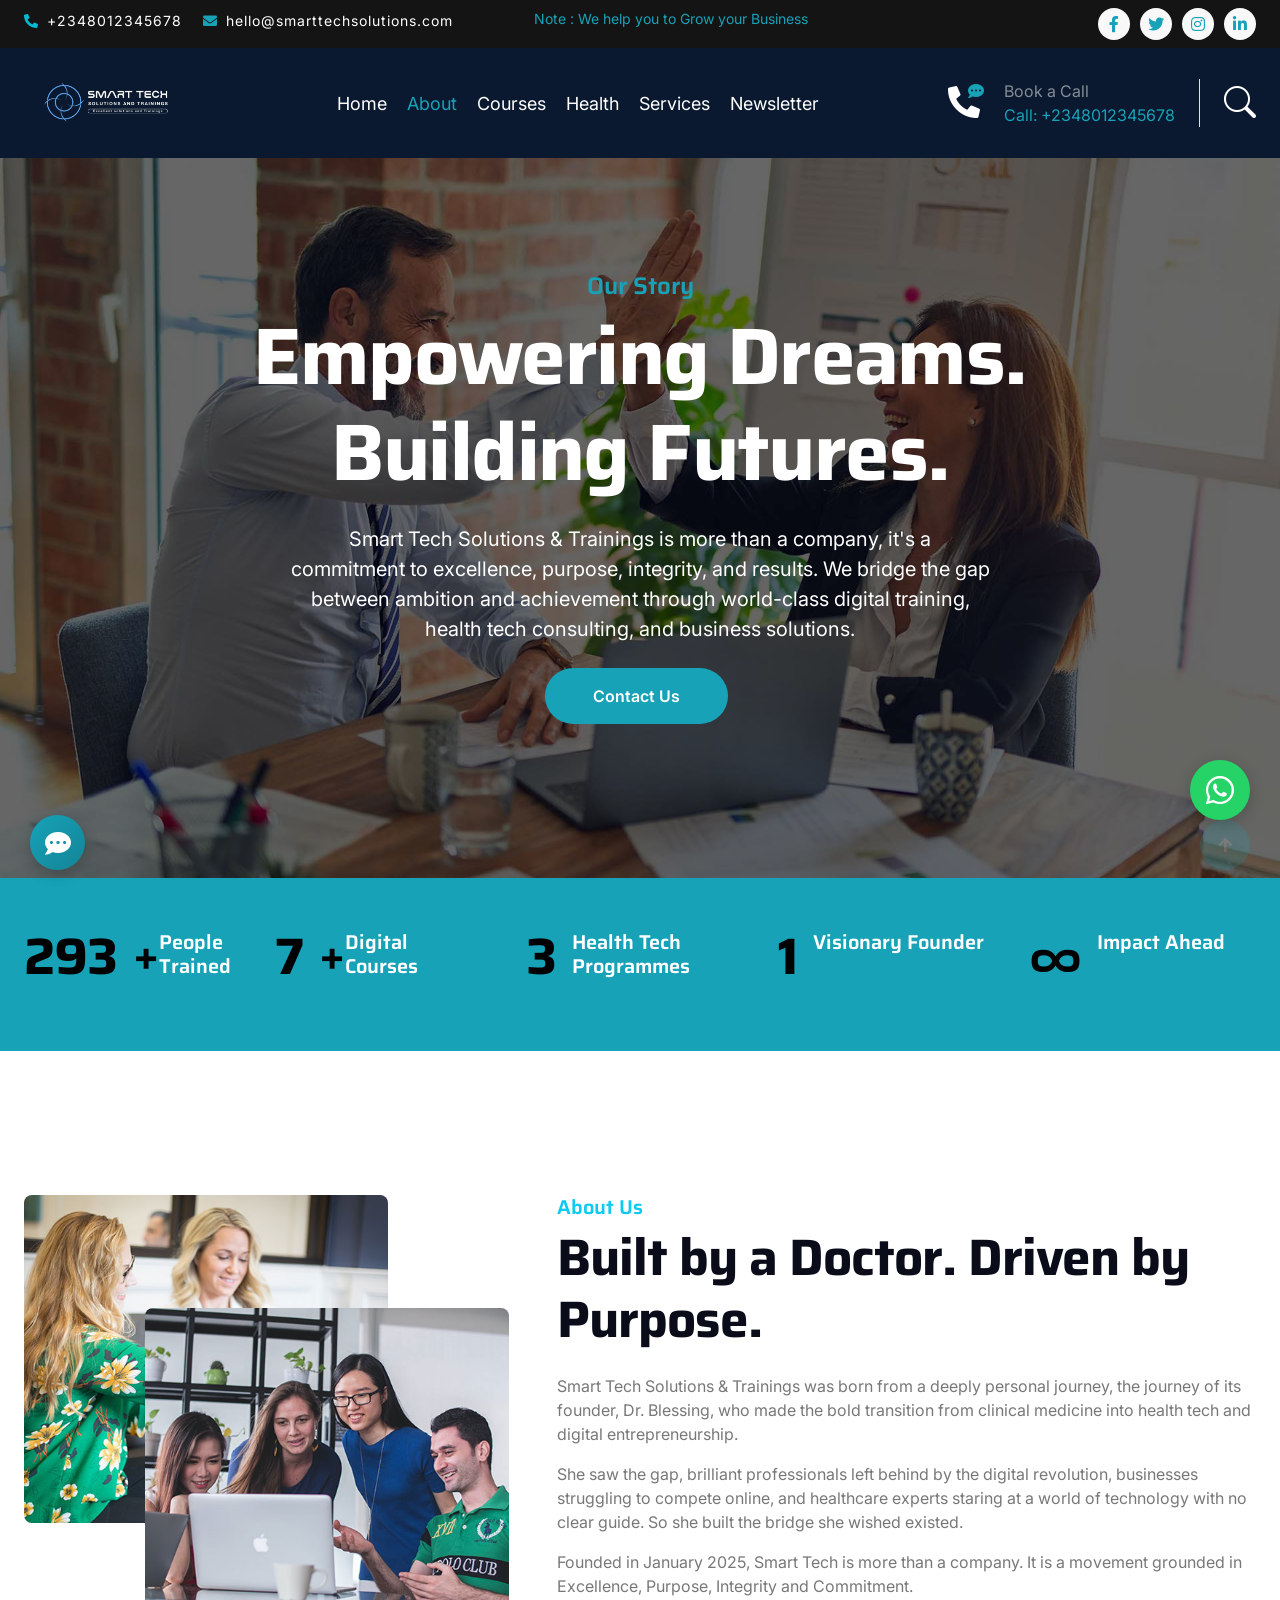
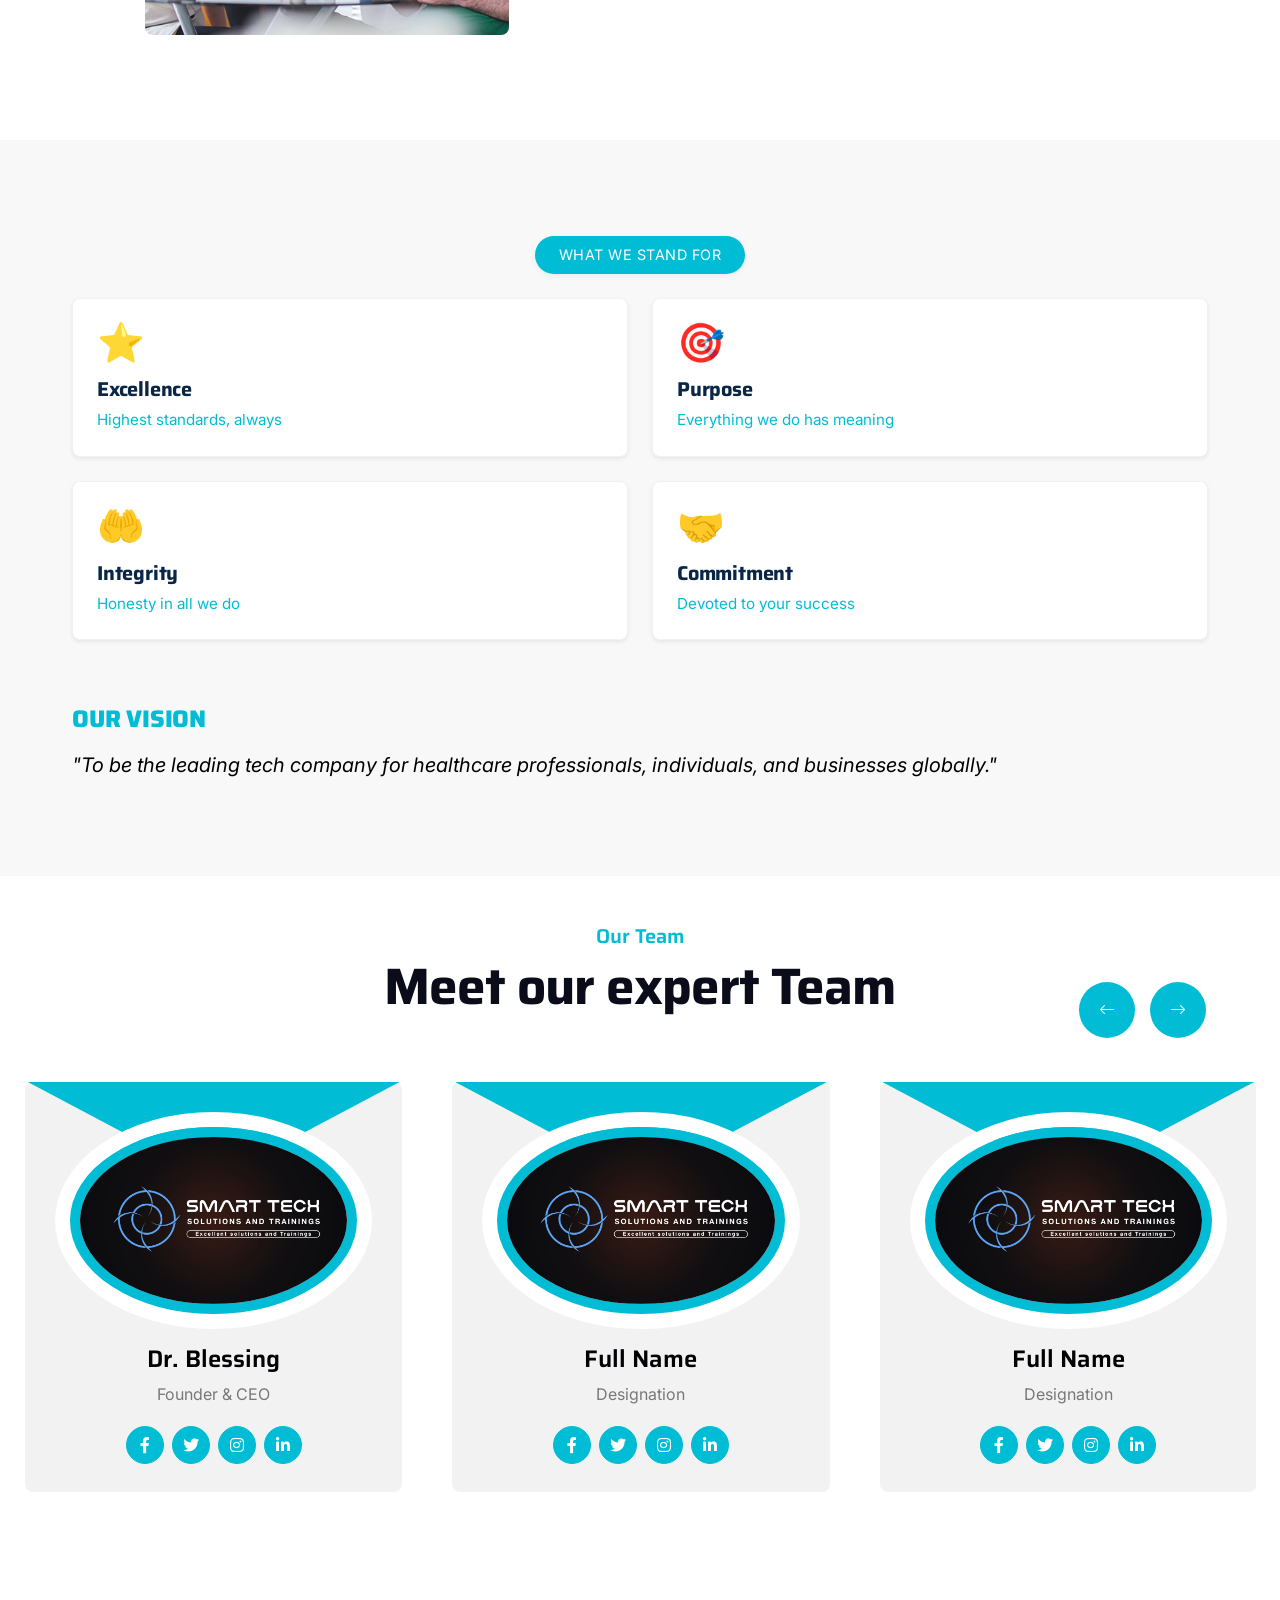
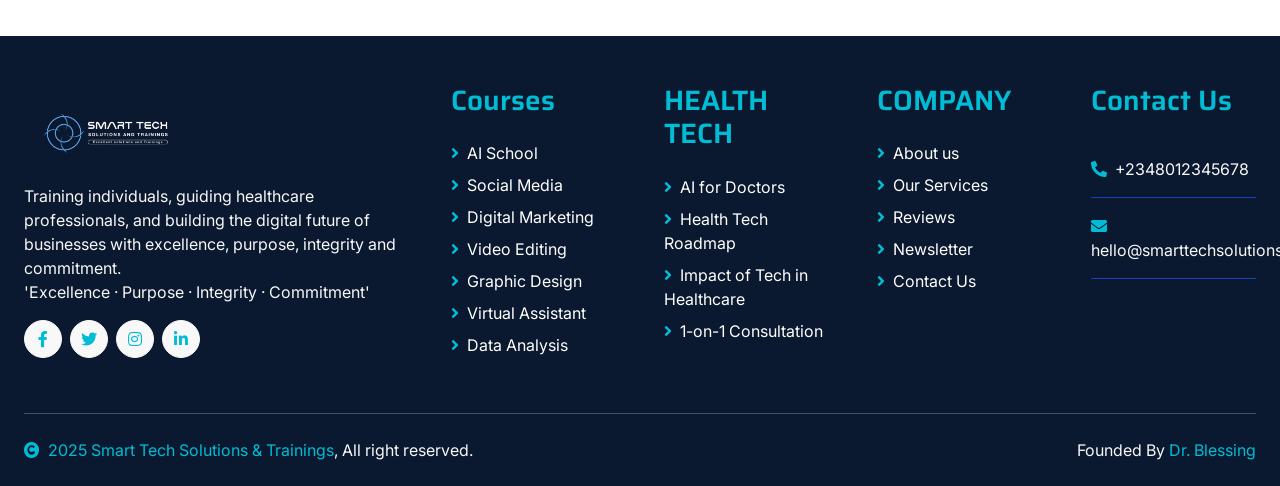
==== commit 36525139: "Changes to be committed: Modified files: 	modified:   about.html 	modified:   contact.html 	modified" ====
--- a/about.html
+++ b/about.html
@@ -3,10 +3,12 @@
 
     <head>
         <meta charset="utf-8">
-        <title>SmartTech</title>
-        <meta content="width=device-width, initial-scale=1.0" name="viewport">
-        <meta content="" name="keywords">
-        <meta content="" name="description">
+        <meta name="viewport" content="width=device-width, initial-scale=1.0">
+        <title>SmartTech Solutions | Digital Skills & Health Tech Training</title>
+        <meta name="description" content="SmartTech Solutions provides digital skills training, health tech consulting, and business digital solutions.">
+        <meta name="keywords" content="digital skills training, health tech, AI for doctors, business digital solutions">
+        <meta name="author" content="Dr. Blessing - SmartTech Solutions & Trainings">
+        <meta name="robots" content="index, follow">
 
         <!-- Google Web Fonts -->
         <link rel="preconnect" href="https://fonts.googleapis.com">
@@ -103,7 +105,7 @@
                         </div>
                         <div class="d-flex flex-column pe-4 border-end">
                             <span class="text-white-50">Book a Call</span>
-                            <span class="" style="color: #17a2b8">Call: + 0123 456 7890</span>
+                            <span class="" style="color: #17a2b8">Call: +2348012345678</span>
                         </div>
                         <div class="d-flex align-items-center justify-content-center ms-4 ">
                             <a href="#"><i class="bi bi-search text-white fa-2x"></i> </a>
@@ -128,7 +130,7 @@
                             <div class="container carousel-content">
                                 <h6 class="h4 animated fadeInUp" style="color: #17a2b8">Our Story</h6>
                                 <h1 class="text-white display-1 mb-4 animated fadeInRight">Empowering Dreams. Building Futures.</h1>
-                                <p class="mb-4 text-white fs-5 animated fadeInDown">Smart Tech Solutions & Trainings is more than a company — it's a commitment to excellence, purpose, integrity, and results.
+                                <p class="mb-4 text-white fs-5 animated fadeInDown">Smart Tech Solutions & Trainings is more than a company, it's a commitment to excellence, purpose, integrity, and results.
                                    We bridge the gap between ambition and achievement through world-class digital training, health tech consulting, and business solutions.</p>
                                 <a href="contact.html" class="me-2"><button type="button" class="px-4 py-sm-3 px-sm-5 btn btn-primary rounded-pill carousel-content-btn1 animated fadeInLeft">Contact Us</button></a>
                                 <!--<a href="" class="ms-2"><button type="button" class="px-4 py-sm-3 px-sm-5 btn btn-primary rounded-pill carousel-content-btn2 animated fadeInRight">Read More</button></a>-->
@@ -150,12 +152,14 @@
                 <div class="col wow fadeIn" data-wow-delay=".1s">
                     <div class="d-flex counter">
                     <h1 class="me-3 text-dark counter-value">300</h1>
+                     <span class="text-dark fs-1 fw-bold">+ </span>
                     <h5 class="text-white mt-1">People <br>Trained</h5>
                     </div>
                 </div>
                 <div class="col wow fadeIn" data-wow-delay=".3s">
                     <div class="d-flex counter">
                     <h1 class="me-3 text-dark counter-value">7</h1>
+                    <span class="text-dark fs-1 fw-bold">+ </span>
                     <h5 class="text-white mt-1">Digital <br>Courses</h5>
                     </div>
                 </div>
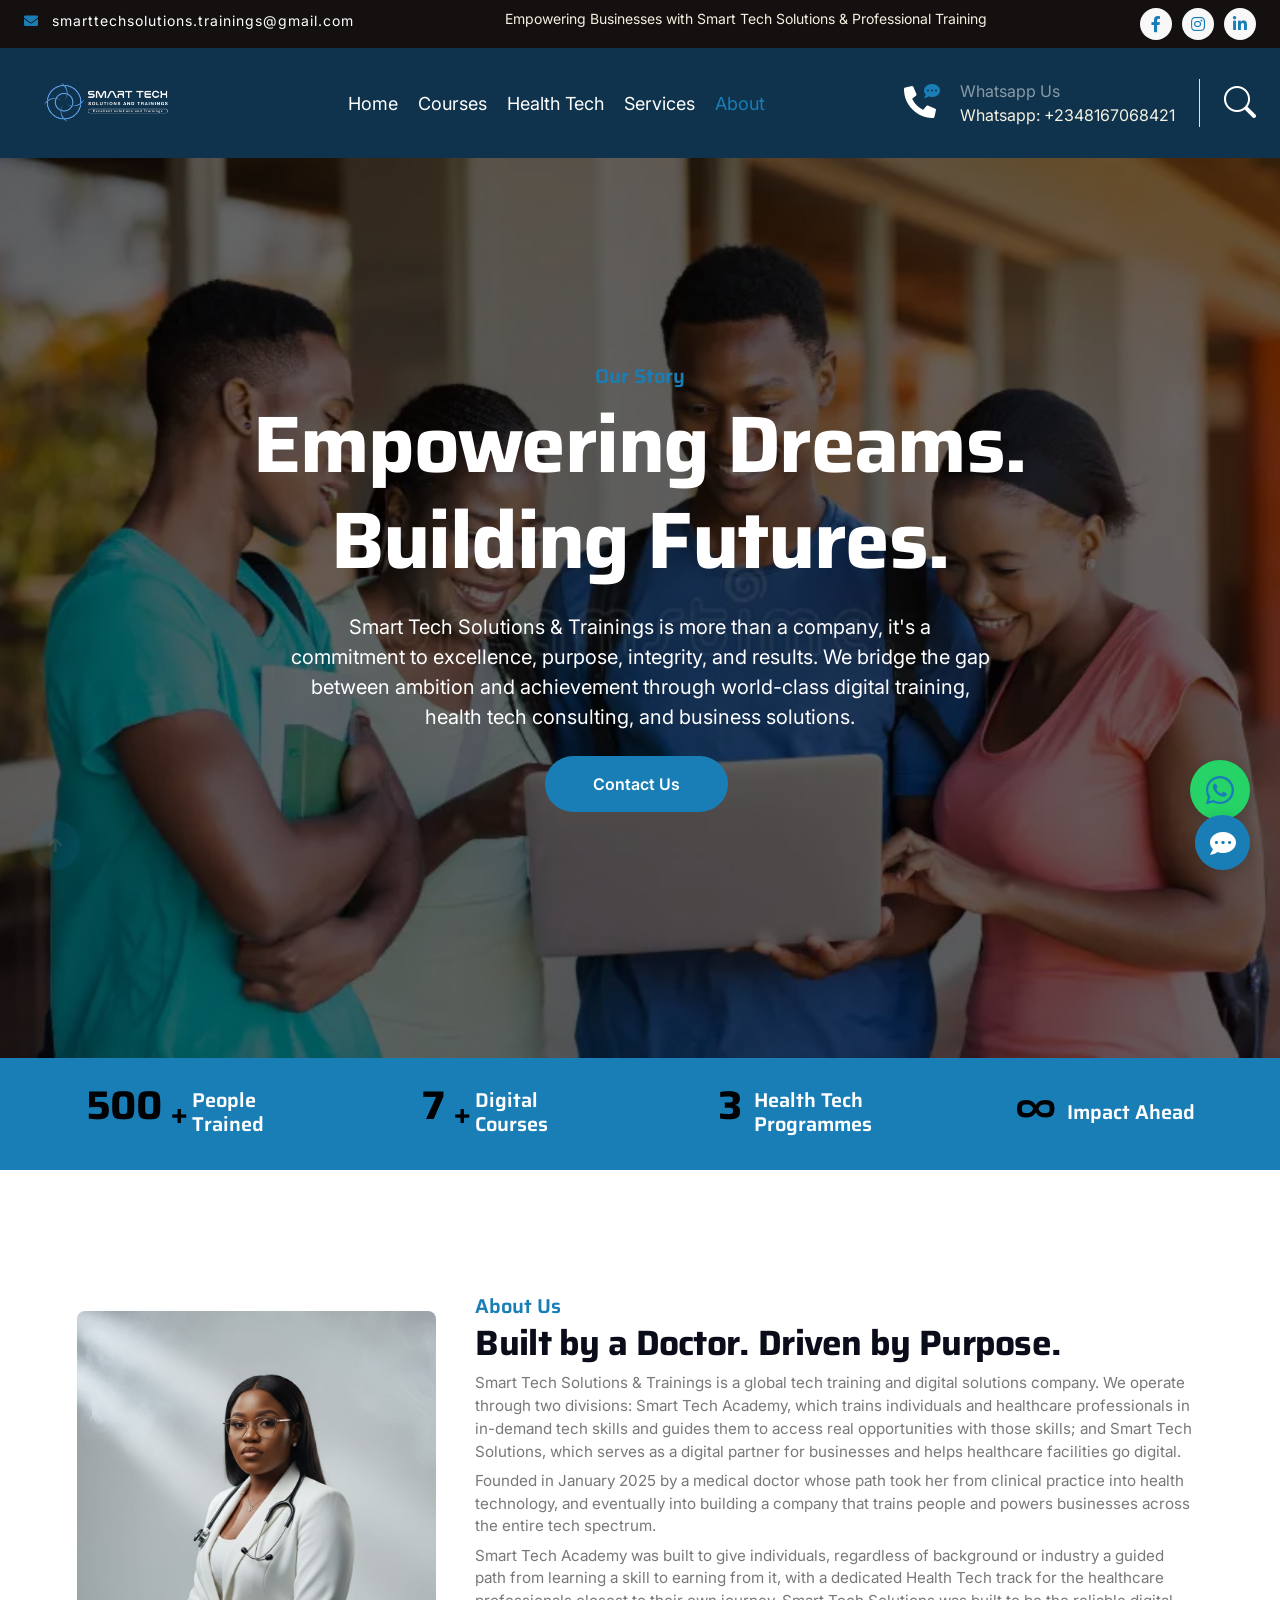
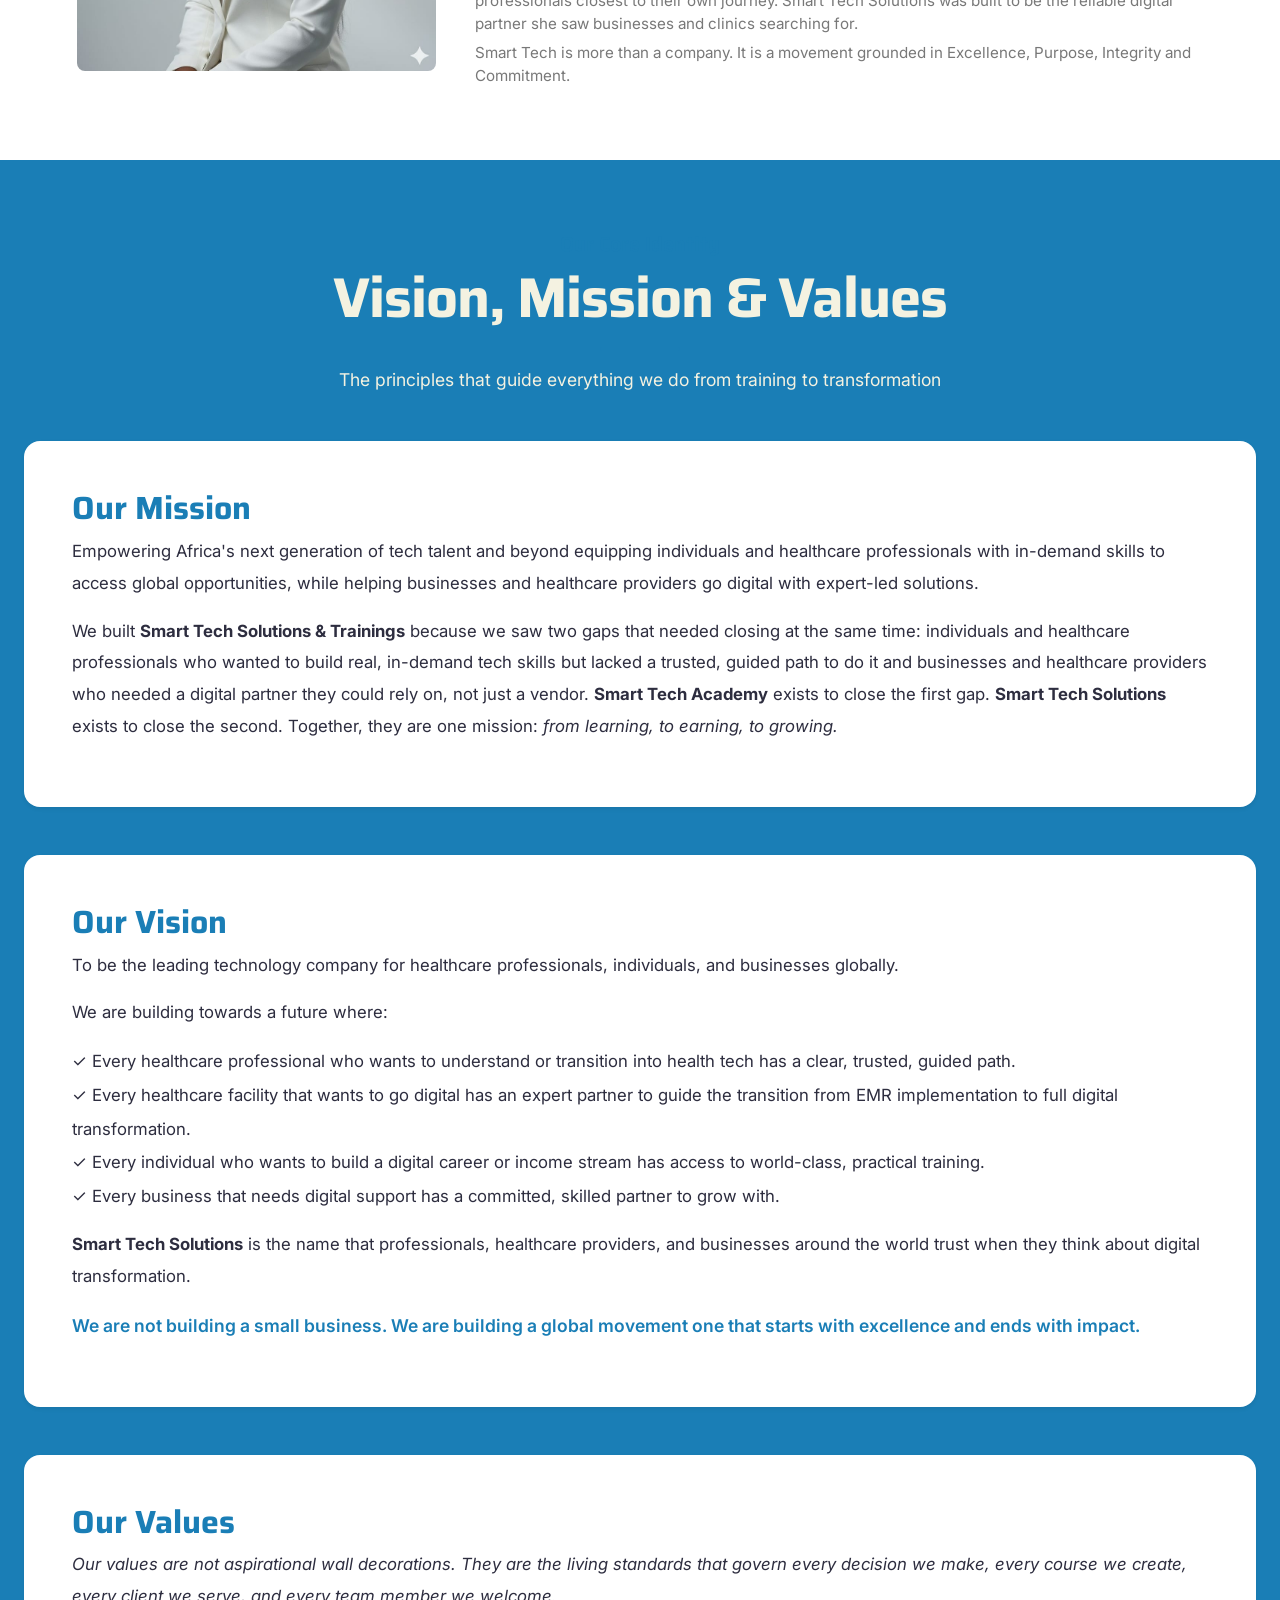
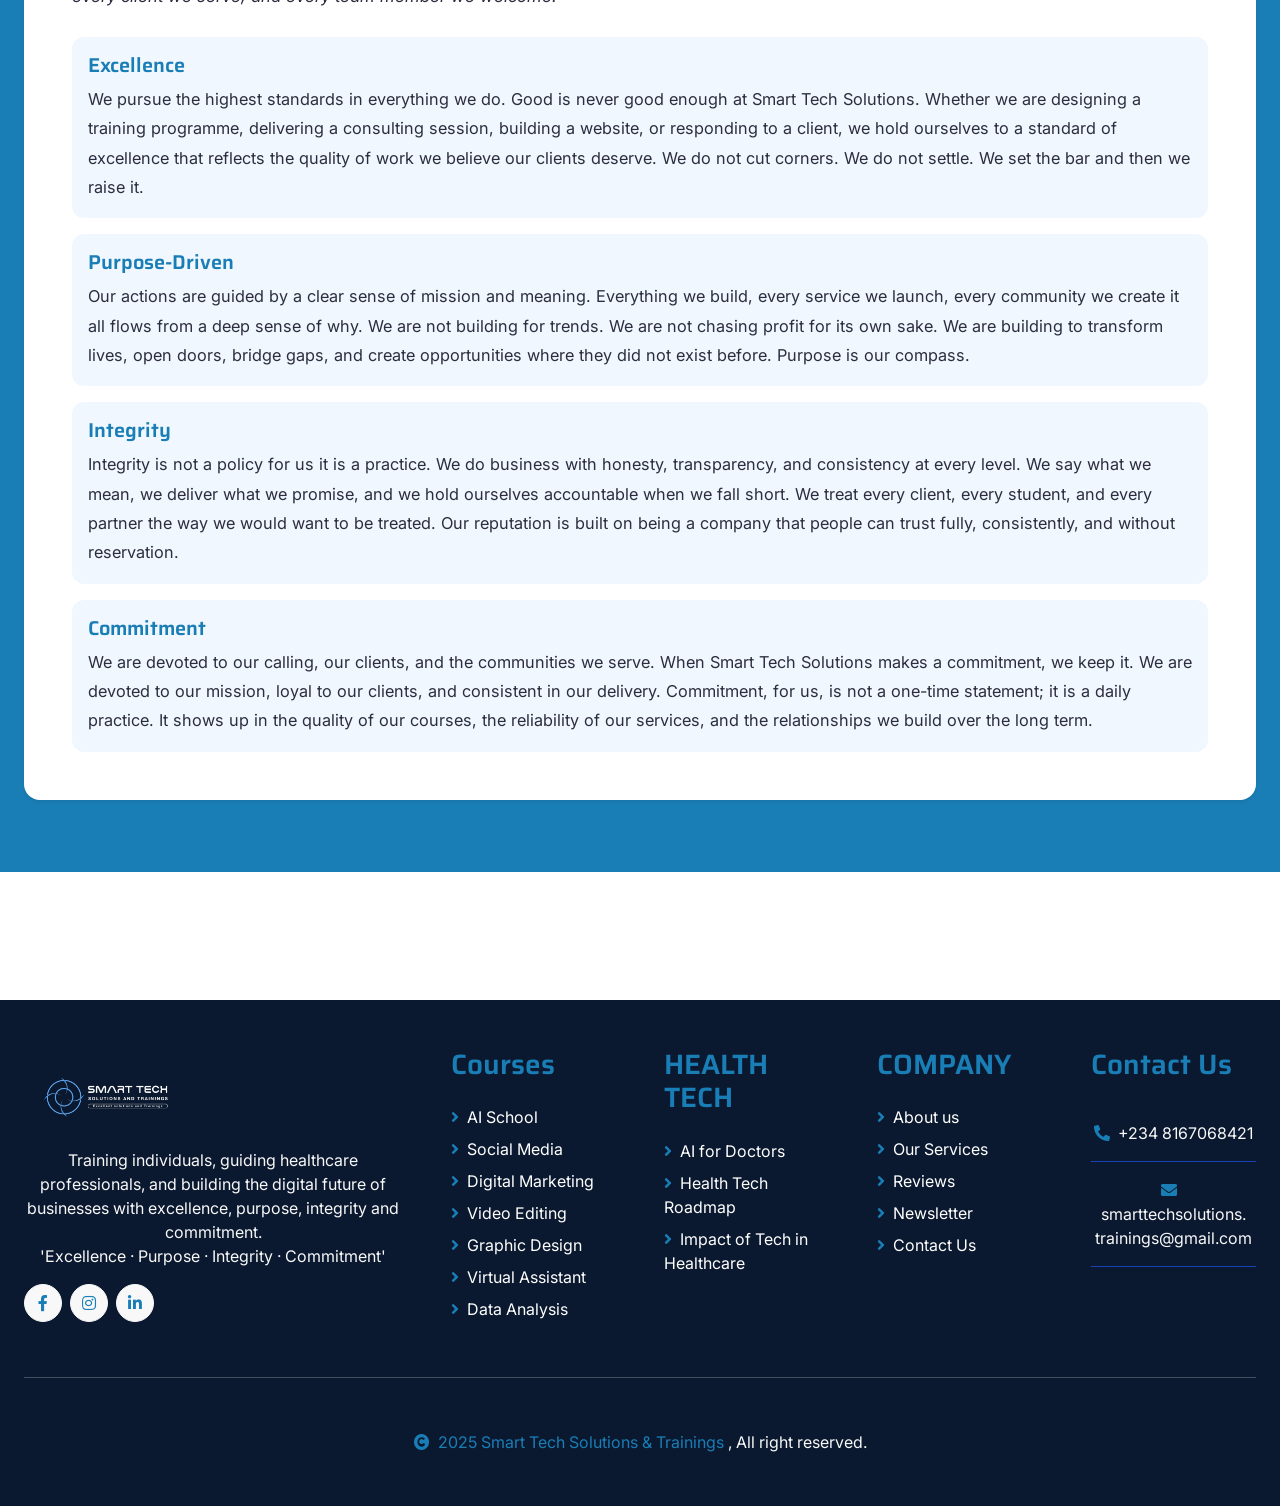
==== commit 8f9f2d52: "Changes to be committed: 	modified:   about.html 	new file:   admin/admin.css 	new file:   admin/adm" ====
--- a/about.html
+++ b/about.html
@@ -32,7 +32,11 @@
         <link href="css/style.css" rel="stylesheet">
     </head>
 
-    <body>
+<body>
+   
+
+  
+
         <!-- Spinner Start -->
         <div id="spinner" class="show position-fixed translate-middle w-100 vh-100 top-50 start-50 d-flex align-items-center justify-content-center">
             <div class="spinner-grow text-primary" role="status"></div>
@@ -42,334 +46,284 @@
      
    
         <!-- Topbar Start -->
-        <div class="container-fluid  py-2 d-none d-md-flex" style="background-color: #141414 !important;">
+        <div class="container-fluid  py-2 d-none d-md-flex" style="background-color:#141010 !important;">
             <div class="container">
                 <div class="d-flex justify-content-between topbar">
                     <div class="top-info">
-                        <small class="me-3 text-white-50"><a href="+2348012345678"><i class="fas fa-phone-alt text-secondary me-2" style="color: #17a2b8"></i></a>+2348012345678</small>
-                        <small class="me-3 text-white-50"><a href="hello@smarttechsolutions.com"><i class="fas fa-envelope me-2" style="color: #17a2b8"></i></a>hello@smarttechsolutions.com</small>
-                    </div>
-                    <div id="note" class="d-none d-xl-flex" style="color: #17a2b8 !important;"><small>Note : We help you to Grow your Business</small></div>
+                        <!--<small class="me-3 text-white-50"><a href="+2348012345678"><i class="fas fa-phone-alt text-secondary me-2"></i></a>+2348012345678</small>-->
+                        <small class="me-3 text-white-50"><a href="smarttechsolutions.trainings@gmail.com  "><i class="fas fa-envelope me-2"></i></a> smarttechsolutions.trainings@gmail.com </small>
+                    </div>
+                    <div id="note" class="d-none d-xl-flex"><small>Empowering Businesses with Smart Tech Solutions & Professional Training</small></div>
                     <div class="top-link">
-                        <a href="" class="bg-light nav-fill btn btn-sm-square rounded-circle"><i class="fab fa-facebook-f" style="color: #17a2b8"></i></a>
-                        <a href="" class="bg-light nav-fill btn btn-sm-square rounded-circle"><i class="fab fa-twitter" style="color: #17a2b8"></i></a>
-                        <a href="" class="bg-light nav-fill btn btn-sm-square rounded-circle"><i class="fab fa-instagram" style="color: #17a2b8"></i></a>
-                        <a href="" class="bg-light nav-fill btn btn-sm-square rounded-circle me-0"><i class="fab fa-linkedin-in" style="color: #17a2b8"></i></a>
+                        <a href="https://www.facebook.com/share/1MxezwJJPA/" class="bg-light nav-fill btn btn-sm-square rounded-circle"><i class="fab fa-facebook-f"></i></a>
+                        <!--<a href="" class="bg-light nav-fill btn btn-sm-square rounded-circle"><i class="fab fa-twitter"></i></a>-->
+                        <a href="https://www.instagram.com/smarttech__st?igsh=MTdrZnNtMTl6d2czZg==" class="bg-light nav-fill btn btn-sm-square rounded-circle"><i class="fab fa-instagram"></i></a>
+                        <a href="https://www.linkedin.com/company/smart-tech-solutions-and-trainings/" class="bg-light nav-fill btn btn-sm-square rounded-circle me-0"><i class="fab fa-linkedin-in"></i></a>
                     </div>
                 </div>
             </div>
         </div>
         <!-- Topbar End -->
 
-    <!-- Navbar Start -->
-         <div class="container-fluid  bg-dark">
-             <div class="container">
-                <nav class="navbar navbar-dark navbar-expand-lg py-0">
-                    <a href="index.html" class="navbar-brand d-flex align-items-center">
-                        <img src="img/Pi7_Tool_image1-removebg-preview.png" alt="Company Logo" style="height: 100px; width: auto;" class="me-2">
-                    </a>
-
-                    <button type="button" class="navbar-toggler me-0" data-bs-toggle="collapse" data-bs-target="#navbarCollapse">
-                        <span class="navbar-toggler-icon"></span>
-                    </button>
-
-                    <div class="collapse navbar-collapse bg-transparent" id="navbarCollapse">
-                        <div class="navbar-nav ms-auto mx-xl-auto p-0">
-                            <a href="index.html" class="nav-item nav-link ">Home</a>
-                            <a href="about.html" class="nav-item nav-link">About</a>
-                            <a href="courses.html" class="nav-item nav-link">Courses</a>
-                             <a href="health.html" class="nav-item nav-link">Health</a>
-                            <a href="service.html" class="nav-item nav-link">Services</a>
-                            <a href="newsletter.html" class="nav-item nav-link">Newsletter</a>
-                             <!--<div class="nav-item dropdown">
-                                <a href="#" class="nav-link dropdown-toggle" data-bs-toggle="dropdown">Pages</a>
-                                <div class="dropdown-menu rounded">
-                                    <a href="blog.html" class="dropdown-item">Our Blog</a>
-                                    <a href="team.html" class="dropdown-item">Our Team</a>
-                                    <a href="testimonial.html" class="dropdown-item">Testimonial</a>
-                                    <a href="404.html" class="dropdown-item">404 Page</a>
-                                </div>
-                            </div>-->
-                            <!--<a href="contact.html" class="nav-item nav-link">Contact</a>-->
-                        </div>
-                    </div>
-
-                    <div class="d-none d-xl-flex flex-shirink-0">
-                        <div id="phone-tada" class="d-flex align-items-center justify-content-center me-4">
-                            <a href="" class="position-relative animated tada infinite">
-                                <i class="fa fa-phone-alt text-white fa-2x"></i>
-                                <div class="position-absolute" style="top: -7px; left: 20px;">
-                                    <span><i class="fa fa-comment-dots" style="color: #17a2b8"></i></span>
-                                </div>
-                            </a>
-                        </div>
-                        <div class="d-flex flex-column pe-4 border-end">
-                            <span class="text-white-50">Book a Call</span>
-                            <span class="" style="color: #17a2b8">Call: +2348012345678</span>
-                        </div>
-                        <div class="d-flex align-items-center justify-content-center ms-4 ">
-                            <a href="#"><i class="bi bi-search text-white fa-2x"></i> </a>
-                        </div>
-                    </div>
-                </nav>
-             </div>
-         </div>
-    <!-- Navbar End -->
+        <!-- Navbar Start -->
+            <div class="container-fluid  bg-dark" style="background-color: #10334D !important;">
+                <div class="container">
+                    <nav class="navbar navbar-dark navbar-expand-lg py-0">
+                        <a href="index.html" class="navbar-brand d-flex align-items-center">
+                            <img src="img/Pi7_Tool_image1-removebg-preview.png" alt="Company Logo" style="height: 100px; width: auto;" class="me-2">
+                        </a>
+
+                        <button type="button" class="navbar-toggler me-0" data-bs-toggle="collapse" data-bs-target="#navbarCollapse">
+                            <span class="navbar-toggler-icon"></span>
+                        </button>
+
+                        <div class="collapse navbar-collapse bg-transparent" id="navbarCollapse">
+                            <div class="navbar-nav ms-auto mx-xl-auto p-0">
+                                <a href="index.html" class="nav-item nav-link">Home</a>
+                                <a href="courses.html" class="nav-item nav-link">Courses</a>
+                                <a href="health.html" class="nav-item nav-link">Health Tech</a>
+                                <a href="service.html" class="nav-item nav-link">Services</a>
+                                <a href="about.html" class="nav-item nav-link">About</a>
+                                <!--<a href="newsletter.html" class="nav-item nav-link">Newsletter</a>-->
+                                <!--<div class="nav-item dropdown">
+                                    <a href="#" class="nav-link dropdown-toggle" data-bs-toggle="dropdown">Pages</a>
+                                    <div class="dropdown-menu rounded">
+                                        <a href="blog.html" class="dropdown-item">Our Blog</a>
+                                        <a href="team.html" class="dropdown-item">Our Team</a>
+                                        <a href="testimonial.html" class="dropdown-item">Testimonial</a>
+                                        <a href="404.html" class="dropdown-item">404 Page</a>
+                                    </div>
+                                </div>-->
+                                <!--<a href="contact.html" class="nav-item nav-link">Contact</a>-->
+                            </div>
+                        </div>
+
+                        <div class="d-none d-xl-flex flex-shirink-0">
+                            <div id="phone-tada" class="d-flex align-items-center justify-content-center me-4">
+                                <a href="" class="position-relative animated tada infinite">
+                                    <i class="fa fa-phone-alt text-white fa-2x"></i>
+                                    <div class="position-absolute" style="top: -7px; left: 20px;">
+                                        <span><i class="fa fa-comment-dots" style="color: #1A7EB6"></i></span>
+                                    </div>
+                                </a>
+                            </div>
+                            <div class="d-flex flex-column pe-4 border-end">
+                                <span class="text-white-50">Whatsapp Us</span>
+                                <span class="" style="color: #F4F2E1">Whatsapp: +2348167068421</span>
+                            </div>
+                            <div class="d-flex align-items-center justify-content-center ms-4 ">
+                                <a href="#"><i class="bi bi-search text-white fa-2x"></i> </a>
+                            </div>
+                        </div>
+                    </nav>
+                </div>
+            </div>
+        <!-- Navbar End -->
 
      
          
 
         <!-- Carousel Start -->
-        <div class="container-fluid px-0">
-            <div id="carouselId" class="carousel slide" data-bs-ride="carousel">
+            <div class="container-fluid px-0">
+                <div id="carouselId" class="carousel slide" data-bs-ride="carousel">
+                    
+                    <div class="carousel-inner" role="listbox">
+                        <div class="carousel-item active">
+                            <img src="img/hero 1.webp" class="img-fluid" alt="First slide">
+                            <div class="carousel-caption">
+                                <div class="container carousel-content">
+                                    <h5 class="text-info animated fadeInUp">Our Story</h5>
+                                    <h1 class="text-white display-1 mb-4 animated fadeInRight">Empowering Dreams. Building Futures.</h1>
+                                    <p class="mb-4 text-white fs-5 animated fadeInDown">Smart Tech Solutions & Trainings is more than a company, it's a commitment to excellence, purpose, integrity, and results.
+                                    We bridge the gap between ambition and achievement through world-class digital training, health tech consulting, and business solutions.</p>
+                                    <a href="contact.html" class="me-2"><button type="button" class="px-4 py-sm-3 px-sm-5 btn btn-primary rounded-pill carousel-content-btn1 animated fadeInLeft">Contact Us</button></a>
+                                    <!--<a href="" class="ms-2"><button type="button" class="px-4 py-sm-3 px-sm-5 btn btn-primary rounded-pill carousel-content-btn2 animated fadeInRight">Read More</button></a>-->
+                                </div>
+                            </div>
+                        </div>
+                        
+                    </div>
                 
-                <div class="carousel-inner" role="listbox">
-                    <div class="carousel-item active">
-                        <img src="img/carousel-2.jpg" class="img-fluid" alt="First slide">
-                        <div class="carousel-caption">
-                            <div class="container carousel-content">
-                                <h6 class="h4 animated fadeInUp" style="color: #17a2b8">Our Story</h6>
-                                <h1 class="text-white display-1 mb-4 animated fadeInRight">Empowering Dreams. Building Futures.</h1>
-                                <p class="mb-4 text-white fs-5 animated fadeInDown">Smart Tech Solutions & Trainings is more than a company, it's a commitment to excellence, purpose, integrity, and results.
-                                   We bridge the gap between ambition and achievement through world-class digital training, health tech consulting, and business solutions.</p>
-                                <a href="contact.html" class="me-2"><button type="button" class="px-4 py-sm-3 px-sm-5 btn btn-primary rounded-pill carousel-content-btn1 animated fadeInLeft">Contact Us</button></a>
-                                <!--<a href="" class="ms-2"><button type="button" class="px-4 py-sm-3 px-sm-5 btn btn-primary rounded-pill carousel-content-btn2 animated fadeInRight">Read More</button></a>-->
-                            </div>
-                        </div>
-                    </div>
-                    
-                </div>
-               
+                </div>
+            </div>
+        <!-- Carousel End -->
+
+     <!-- Fact Start -->
+            <div class="container-fluid fact py-4" style="background-color: #1A7EB6; overflow: hidden;">
+                <div class="container">
+                    <div class="row g-2">
+                        <div class="col animate-slide-up" style="animation-delay: 0.1s;">
+                            <div class="d-flex counter justify-content-center align-items-center">
+                                <h1 class="me-2 text-dark counter-value" style="font-size: 2.5rem;">500</h1>
+                                <span class="text-dark fs-3 fw-bold">+</span>
+                                <h5 class="text-white mt-1 ms-1">People <br>Trained</h5>
+                            </div>
+                        </div>
+                        <div class="col animate-slide-up" style="animation-delay: 0.3s;">
+                            <div class="d-flex counter justify-content-center align-items-center">
+                                <h1 class="me-2 text-dark counter-value" style="font-size: 2.5rem;">7</h1>
+                                <span class="text-dark fs-3 fw-bold">+</span>
+                                <h5 class="text-white mt-1 ms-1">Digital <br>Courses</h5>
+                            </div>
+                        </div>
+                        <div class="col animate-slide-up" style="animation-delay: 0.5s;">
+                            <div class="d-flex counter justify-content-center align-items-center">
+                                <h1 class="me-2 text-dark counter-value" style="font-size: 2.5rem;">3</h1>
+                                <h5 class="text-white mt-1 ms-1">Health Tech <br>Programmes</h5>
+                            </div>
+                        </div>
+                        <div class="col animate-slide-up" style="animation-delay: 0.7s;">
+                            <div class="d-flex counter justify-content-center align-items-center">
+                                <h1 class="me-2 text-dark" style="font-size: 2.5rem;">∞</h1>
+                                <h5 class="text-white mt-1 ms-1">Impact Ahead</h5>
+                            </div>
+                        </div>
+                    </div>
+                </div>
+            </div>
+        <!-- Fact End -->
+        
+       
+
+        <!-- About Start -->
+
+      <div class="container-fluid about py-4 my-5"> 
+      <div class="container" style="padding: 0;"> 
+        <div class="row align-items-center" style="margin: 0; gap: 0;">
+            <div class="col-lg-5 col-md-6 col-sm-12 wow fadeIn" data-wow-delay=".3s" style="padding: 0 5px;">
+                <div>
+                    <img src="img/Dr Blessing.jpeg" class="img-fluid rounded" alt="" style="width: 70%;height: 80%; display: block; margin-left: 60px;">
+                </div>
+            </div>
+            <div class="col-lg-7 col-md-6 col-sm-12 wow fadeIn" data-wow-delay=".5s" style="padding: 0 15px 0 0; margin-left: -60px;">
+                <h5 class="text-info" style="margin-bottom: 0.25rem;">About Us</h5>
+                <h1 class="mb-2" style="font-size: 2.2rem;">Built by a Doctor. Driven by Purpose.</h1>
+                <p style="margin-bottom: 0.4rem; font-size: 0.95rem;">Smart Tech Solutions & Trainings is a global tech training and digital solutions company. We operate through two divisions: Smart Tech Academy, which trains individuals and healthcare professionals in in-demand tech skills and guides them to access real opportunities with those skills; and Smart Tech Solutions, which serves as a digital partner for businesses and helps healthcare facilities go digital.</p>
+                <p style="margin-bottom: 0.4rem; font-size: 0.95rem;">Founded in January 2025 by a medical doctor whose path took her from clinical practice into health technology, and eventually into building a company that trains people and powers businesses across the entire tech spectrum.</p>
+                <p style="margin-bottom: 0.4rem; font-size: 0.95rem;">Smart Tech Academy was built to give individuals, regardless of background or industry a guided path from learning a skill to earning from it, with a dedicated Health Tech track for the healthcare professionals closest to their own journey. Smart Tech Solutions was built to be the reliable digital partner she saw businesses and clinics searching for.</p>
+                <p class="mb-0" style="font-size: 0.95rem;">Smart Tech is more than a company. It is a movement grounded in Excellence, Purpose, Integrity and Commitment.</p>
             </div>
         </div>
-        <!-- Carousel End -->
-
-
-        <!-- Fact Start -->
-        <div class="container-fluid py-5" style="background-color: #17a2b8">
-                <div class="container">
-                <div class="row">
-                <div class="col wow fadeIn" data-wow-delay=".1s">
-                    <div class="d-flex counter">
-                    <h1 class="me-3 text-dark counter-value">300</h1>
-                     <span class="text-dark fs-1 fw-bold">+ </span>
-                    <h5 class="text-white mt-1">People <br>Trained</h5>
-                    </div>
-                </div>
-                <div class="col wow fadeIn" data-wow-delay=".3s">
-                    <div class="d-flex counter">
-                    <h1 class="me-3 text-dark counter-value">7</h1>
-                    <span class="text-dark fs-1 fw-bold">+ </span>
-                    <h5 class="text-white mt-1">Digital <br>Courses</h5>
-                    </div>
-                </div>
-                <div class="col wow fadeIn" data-wow-delay=".5s">
-                    <div class="d-flex counter">
-                    <h1 class="me-3 text-dark counter-value">3</h1>
-                    <h5 class="text-white mt-1">Health Tech <br>Programmes</h5>
-                    </div>
-                </div>
-                <div class="col wow fadeIn" data-wow-delay=".7s">
-                    <div class="d-flex counter">
-                    <h1 class="me-3 text-dark counter-value">1</h1>
-                    <h5 class="text-white mt-1">Visionary Founder</h5>
-                    </div>
-                </div>
-                <div class="col wow fadeIn" data-wow-delay=".7s">
-                    <div class="d-flex counter">
-                    
-                    <h1 class="me-3 text-dark">∞</h1>
-                    <h5 class="text-white mt-1">Impact Ahead</h5>
-                    </div>
-                </div>
-                </div>
-            </div>
-      </div>
-        <!-- Fact End -->
-
-        <!-- About Start -->
-                <div class="container-fluid py-5 my-5">
-                    <div class="container pt-5">
-                        <div class="row g-5">
-                            <div class="col-lg-5 col-md-6 col-sm-12 wow fadeIn" data-wow-delay=".3s">
-                                <div class="h-100 position-relative">
-                                    <img src="img/about-1.jpg" class="img-fluid w-75 rounded" alt="" style="margin-bottom: 25%;">
-                                    <div class="position-absolute w-75" style="top: 25%; left: 25%;">
-                                        <img src="img/about-2.jpg" class="img-fluid w-100 rounded" alt="">
-                                    </div>
+    </div>
+    </div>
+
+   
+       <!-- START: VISION, MISSION & VALUES - ABOUT PAGE -->
+        <div class="container-fluid start py-5 my-5">
+            <div class="container py-4">
+                <!-- Section Header -->
+                <div class="text-center mb-5 wow fadeIn" data-wow-delay=".1s">
+                    <h5 class="text-info">Our Core Identity</h5>
+                    <h1 class="display-4 mb-3" style="font-weight: 700; color: #F4F2E1;">Vision, Mission &amp; Values</h1>
+                    <div class="mx-auto" style="width: 80px; height: 4px; background: #1A7EB6; border-radius: 2px;"></div>
+                    <p class="para mt-3" style="color: #F4F2E1 !important;  font-size: 1.1rem; max-width: 700px; margin: 0 auto;">The principles that guide everything we do from training to transformation</p>
+                </div>
+
+                <!-- MISSION SECTION - ADDED id="mission" -->
+                <div id="mission" class="row g-4 mb-5 wow fadeIn" data-wow-delay=".2s">
+                    <div class="col-12">
+                        <div class="card border-0 shadow-sm p-4 p-lg-5" style="border-radius: 16px; border-left: 6px solid #1A7EB6;">
+                            <div class="d-flex align-items-start gap-3">
+                                <div>
+                                    <h3 style="color: #1A7EB6; font-weight: 700;">Our Mission</h3>
+                                    <p style="font-size: 1.05rem; line-height: 1.9; color: #2d2d3f;">
+                                        Empowering Africa's next generation of tech talent and beyond equipping individuals and healthcare professionals with in-demand skills to access global opportunities, while helping businesses and healthcare providers go digital with expert-led solutions.
+                                    </p>
+                                    <p style="font-size: 1.05rem; line-height: 1.9; color: #2d2d3f; margin-top: 0.5rem;">
+                                        We built <strong>Smart Tech Solutions &amp; Trainings</strong> because we saw two gaps that needed closing at the same time: individuals and healthcare professionals who wanted to build real, in-demand tech skills but lacked a trusted, guided path to do it and businesses and healthcare providers who needed a digital partner they could rely on, not just a vendor. <strong>Smart Tech Academy</strong> exists to close the first gap. <strong>Smart Tech Solutions</strong> exists to close the second. Together, they are one mission: <em>from learning, to earning, to growing.</em>
+                                    </p>
                                 </div>
                             </div>
-                            <div class="col-lg-7 col-md-6 col-sm-12 wow fadeIn" data-wow-delay=".5s">
-                                <h5 class="text-info">About Us</h5>
-                                <h1 class="mb-4">Built by a Doctor. Driven by Purpose.</h1>
-                                <p>Smart Tech Solutions & Trainings was born from a deeply personal journey, the
-                                        journey of its founder, Dr. Blessing, who made the bold transition from clinical
-                                        medicine into health tech and digital entrepreneurship.</p>
-                                <p>She saw the gap, brilliant professionals left behind by the digital revolution,
-                                    businesses struggling to compete online, and healthcare experts staring at a world
-                                    of technology with no clear guide. So she built the bridge she wished existed.
-                                </p>
-                                <p class="mb-4">Founded in January 2025, Smart Tech is more than a company. It is a movement
-                                grounded in Excellence, Purpose, Integrity and Commitment.</p>
-                                <!--<a href="about.html" class="btn btn-custom rounded-pill px-5 py-3 text-white">More Details</a>-->
-                            </div>
-                        </div>
-                    </div>
-                </div>
-
-               <!-- What We Stand For Section -->
-               <section class="container-fluid py-5 my-5 bg-light">
-                    <div class="container">
-                        <!-- Navy Card Container -->
-                        <div class="bg-navy text-white  p-4 p-md-5">
-                            <!-- Cyan Tag: Section Label -->
-                            <div class="text-center mb-4">
-                                <span class="cyan-tag px-4 py-2 rounded-pill fw-semibold d-inline-block">WHAT WE STAND FOR</span>
-                            </div>  
-
-                        <!-- 2x2 Grid of Value Cards (inside navy card) -->
-                        <div class="row g-4 mb-5">
-                            <!-- Excellence Card -->
-                            <div class="col-sm-6">
-                                <div class="value-card h-100 p-4 rounded-3 shadow-sm">
-                                    <div class="value-icon mb-3">⭐</div>
-                                    <h3 class="value-title h5 fw-bold mb-2">Excellence</h3>
-                                    <p class="value-desc mb-0 text-secondary">Highest standards, always</p>
+                        </div>
+                    </div>
+                </div>
+
+                <!-- VISION SECTION - ADDED id="vision" -->
+                <div id="vision" class="row g-4 mb-5 wow fadeIn" data-wow-delay=".3s">
+                    <div class="col-12">
+                        <div class="card border-0 shadow-sm p-4 p-lg-5" style="border-radius: 16px; border-left: 6px solid #1A7EB6;">
+                            <div class="d-flex align-items-start gap-3">
+                                <div>
+                                    <h3 style="color: #1A7EB6; font-weight: 700;">Our Vision</h3>
+                                    <p style="font-size: 1.05rem; line-height: 1.9; color: #2d2d3f;">
+                                        To be the leading technology company for healthcare professionals, individuals, and businesses globally.
+                                    </p>
+                                    <p style="font-size: 1.05rem; line-height: 1.9; color: #2d2d3f; margin-top: 0.5rem;">
+                                        We are building towards a future where:
+                                    </p>
+                                    <ul style="font-size: 1.05rem; line-height: 2; color: #2d2d3f; list-style: none; padding-left: 0;">
+                                        <li>✓ Every healthcare professional who wants to understand or transition into health tech has a clear, trusted, guided path.</li>
+                                        <li>✓ Every healthcare facility that wants to go digital has an expert partner to guide the transition from EMR implementation to full digital transformation.</li>
+                                        <li>✓ Every individual who wants to build a digital career or income stream has access to world-class, practical training.</li>
+                                        <li>✓ Every business that needs digital support has a committed, skilled partner to grow with.</li>
+                                    </ul>
+                                    <p style="font-size: 1.05rem; line-height: 1.9; color: #2d2d3f; margin-top: 0.5rem;">
+                                        <strong>Smart Tech Solutions</strong> is the name that professionals, healthcare providers, and businesses around the world trust when they think about digital transformation.
+                                    </p>
+                                    <p style="font-size: 1.1rem; line-height: 1.9; color: #1A7EB6; font-weight: 600; margin-top: 0.5rem;">
+                                        We are not building a small business. We are building a global movement one that starts with excellence and ends with impact.
+                                    </p>
                                 </div>
                             </div>
-                            <!-- Purpose Card -->
-                            <div class="col-sm-6">
-                                <div class="value-card h-100 p-4 rounded-3 shadow-sm">
-                                    <div class="value-icon mb-3">🎯</div>
-                                    <h3 class="value-title h5 fw-bold mb-2">Purpose</h3>
-                                    <p class="value-desc mb-0 text-secondary">Everything we do has meaning</p>
+                        </div>
+                    </div>
+                </div>
+
+                <!-- VALUES SECTION - ADDED id="values" -->
+                <div id="values" class="row g-4 wow fadeIn" data-wow-delay=".4s">
+                    <div class="col-12">
+                        <div class="card border-0 shadow-sm p-4 p-lg-5" style="border-radius: 16px; border-left: 6px solid #1A7EB6;">
+                            <div class="d-flex align-items-start gap-3">
+                                <div>
+                                    <h3 style="color: #1A7EB6; font-weight: 700;">Our Values</h3>
+                                    <p style="font-size: 1.05rem; line-height: 1.9; color: #2d2d3f; font-style: italic;">
+                                        Our values are not aspirational wall decorations. They are the living standards that govern every decision we make, every course we create, every client we serve, and every team member we welcome.
+                                    </p>
+
+                                    <!-- Value 1: Excellence -->
+                                    <div class="mt-4 p-3" style="background: #f0f7fe; border-radius: 12px;">
+                                        <h5 style="color: #1A7EB6; font-weight: 600;">Excellence</h5>
+                                        <p style="font-size: 1.02rem; line-height: 1.8; color: #2d2d3f; margin-bottom: 0;">
+                                            We pursue the highest standards in everything we do. Good is never good enough at Smart Tech Solutions. Whether we are designing a training programme, delivering a consulting session, building a website, or responding to a client, we hold ourselves to a standard of excellence that reflects the quality of work we believe our clients deserve. We do not cut corners. We do not settle. We set the bar and then we raise it.
+                                        </p>
+                                    </div>
+
+                                    <!-- Value 2: Purpose-Driven -->
+                                    <div class="mt-3 p-3" style="background: #f0f7fe; border-radius: 12px;">
+                                        <h5 style="color: #1A7EB6; font-weight: 600;">Purpose-Driven</h5>
+                                        <p style="font-size: 1.02rem; line-height: 1.8; color: #2d2d3f; margin-bottom: 0;">
+                                            Our actions are guided by a clear sense of mission and meaning. Everything we build, every service we launch, every community we create it all flows from a deep sense of why. We are not building for trends. We are not chasing profit for its own sake. We are building to transform lives, open doors, bridge gaps, and create opportunities where they did not exist before. Purpose is our compass.
+                                        </p>
+                                    </div>
+
+                                    <!-- Value 3: Integrity -->
+                                    <div class="mt-3 p-3" style="background: #f0f7fe; border-radius: 12px;">
+                                        <h5 style="color: #1A7EB6; font-weight: 600;">Integrity</h5>
+                                        <p style="font-size: 1.02rem; line-height: 1.8; color: #2d2d3f; margin-bottom: 0;">
+                                            Integrity is not a policy for us it is a practice. We do business with honesty, transparency, and consistency at every level. We say what we mean, we deliver what we promise, and we hold ourselves accountable when we fall short. We treat every client, every student, and every partner the way we would want to be treated. Our reputation is built on being a company that people can trust fully, consistently, and without reservation.
+                                        </p>
+                                    </div>
+
+                                    <!-- Value 4: Commitment -->
+                                    <div class="mt-3 p-3" style="background: #f0f7fe; border-radius: 12px;">
+                                        <h5 style="color: #1A7EB6; font-weight: 600;">Commitment</h5>
+                                        <p style="font-size: 1.02rem; line-height: 1.8; color: #2d2d3f; margin-bottom: 0;">
+                                            We are devoted to our calling, our clients, and the communities we serve. When Smart Tech Solutions makes a commitment, we keep it. We are devoted to our mission, loyal to our clients, and consistent in our delivery. Commitment, for us, is not a one-time statement; it is a daily practice. It shows up in the quality of our courses, the reliability of our services, and the relationships we build over the long term.
+                                        </p>
+                                    </div>
                                 </div>
                             </div>
-                            <!-- Integrity Card -->
-                            <div class="col-sm-6">
-                                <div class="value-card h-100 p-4 rounded-3 shadow-sm">
-                                    <div class="value-icon mb-3">🤲</div>
-                                    <h3 class="value-title h5 fw-bold mb-2">Integrity</h3>
-                                    <p class="value-desc mb-0 text-secondary">Honesty in all we do</p>
-                                </div>
-                            </div>
-                            <!-- Commitment Card -->
-                            <div class="col-sm-6">
-                                <div class="value-card h-100 p-4 rounded-3 shadow-sm">
-                                    <div class="value-icon mb-3">🤝</div>
-                                    <h3 class="value-title h5 fw-bold mb-2">Commitment</h3>
-                                    <p class="value-desc mb-0 ">Devoted to your success</p>
-                                </div>
-                            </div>
-                        </div>
-
-                        <!-- Vision Quote Block at bottom of navy card -->
-                        <div class="vision-block mt-4 pt-3 border-top border-light-subtle">
-                            <h4 class="text-cyan fw-semibold mb-3">OUR VISION</h4>
-                            <p class="fs-5 mb-0 fst-italic lh-base text-dark">
-                                "To be the leading tech company for healthcare professionals, individuals, and businesses globally."
-                            </p>
-                        </div>
-                    </div>
-                 </div>
-               </section>
-
-       
-        <!-- About End -->
-
-
-        <!-- Team Start -->
-        <div class="container-fluid pb-5 mb-5 team">
-            <div class="container pb-5">
-                <div class="text-center mx-auto pb-5 wow fadeIn" data-wow-delay=".3s" style="max-width: 600px;">
-                    <h5 class="text-primary">Our Team</h5>
-                    <h1>Meet our expert Team</h1>
-                </div>
-                <div class="owl-carousel team-carousel wow fadeIn" data-wow-delay=".5s">
-                    <div class="rounded team-item">
-                        <div class="team-content">
-                            <div class="team-img-icon">
-                                <div class="team-img rounded-circle">
-                                    <img src="img/image1.png" class="img-fluid w-100 rounded-circle" alt="">
-                                </div>
-                                <div class="team-name text-center py-3">
-                                    <h4 class="">Dr. Blessing</h4>
-                                    <p class="m-0">Founder & CEO</p>
-                                </div>
-                                <div class="team-icon d-flex justify-content-center pb-4">
-                                    <a class="btn btn-square btn-secondary text-white rounded-circle m-1" href=""><i class="fab fa-facebook-f"></i></a>
-                                    <a class="btn btn-square btn-secondary text-white rounded-circle m-1" href=""><i class="fab fa-twitter"></i></a>
-                                    <a class="btn btn-square btn-secondary text-white rounded-circle m-1" href=""><i class="fab fa-instagram"></i></a>
-                                    <a class="btn btn-square btn-secondary text-white rounded-circle m-1" href=""><i class="fab fa-linkedin-in"></i></a>
-                                </div>
-                            </div>
-                        </div>
-                    </div>
-                    <div class="rounded team-item">
-                        <div class="team-content">
-                            <div class="team-img-icon">
-                                <div class="team-img rounded-circle">
-                                    <img src="img/image1.png" class="img-fluid w-100 rounded-circle" alt="">
-                                </div>
-                                <div class="team-name text-center py-3">
-                                    <h4 class="">Full Name</h4>
-                                    <p class="m-0">Designation</p>
-                                </div>
-                                <div class="team-icon d-flex justify-content-center pb-4">
-                                    <a class="btn btn-square btn-secondary text-white rounded-circle m-1" href=""><i class="fab fa-facebook-f"></i></a>
-                                    <a class="btn btn-square btn-secondary text-white rounded-circle m-1" href=""><i class="fab fa-twitter"></i></a>
-                                    <a class="btn btn-square btn-secondary text-white rounded-circle m-1" href=""><i class="fab fa-instagram"></i></a>
-                                    <a class="btn btn-square btn-secondary text-white rounded-circle m-1" href=""><i class="fab fa-linkedin-in"></i></a>
-                                </div>
-                            </div>
-                        </div>
-                    </div>
-                    <div class="rounded team-item">
-                        <div class="team-content">
-                            <div class="team-img-icon">
-                                <div class="team-img rounded-circle">
-                                    <img src="img/image1.png" class="img-fluid w-100 rounded-circle" alt="">
-                                </div>
-                                <div class="team-name text-center py-3">
-                                    <h4 class="">Full Name</h4>
-                                    <p class="m-0">Designation</p>
-                                </div>
-                                <div class="team-icon d-flex justify-content-center pb-4">
-                                    <a class="btn btn-square btn-secondary text-white rounded-circle m-1" href=""><i class="fab fa-facebook-f"></i></a>
-                                    <a class="btn btn-square btn-secondary text-white rounded-circle m-1" href=""><i class="fab fa-twitter"></i></a>
-                                    <a class="btn btn-square btn-secondary text-white rounded-circle m-1" href=""><i class="fab fa-instagram"></i></a>
-                                    <a class="btn btn-square btn-secondary text-white rounded-circle m-1" href=""><i class="fab fa-linkedin-in"></i></a>
-                                </div>
-                            </div>
-                        </div>
-                    </div>
-                    <div class="rounded team-item">
-                        <div class="team-content">
-                            <div class="team-img-icon">
-                                <div class="team-img rounded-circle">
-                                    <img src="img/image1.png" class="img-fluid w-100 rounded-circle" alt="">
-                                </div>
-                                <div class="team-name text-center py-3">
-                                    <h4 class="">Full Name</h4>
-                                    <p class="m-0">Designation</p>
-                                </div>
-                                <div class="team-icon d-flex justify-content-center pb-4">
-                                    <a class="btn btn-square btn-secondary text-white rounded-circle m-1" href=""><i class="fab fa-facebook-f"></i></a>
-                                    <a class="btn btn-square btn-secondary text-white rounded-circle m-1" href=""><i class="fab fa-twitter"></i></a>
-                                    <a class="btn btn-square btn-secondary text-white rounded-circle m-1" href=""><i class="fab fa-instagram"></i></a>
-                                    <a class="btn btn-square btn-secondary text-white rounded-circle m-1" href=""><i class="fab fa-linkedin-in"></i></a>
-                                </div>
-                            </div>
                         </div>
                     </div>
                 </div>
             </div>
         </div>
-        <!-- Team End -->
-
+
+    <!-- END: VISION, MISSION & VALUES - ABOUT PAGE -->
+     
+    <!-- About end-->
 
         <!-- Footer Start -->
-         
           <div class="container-fluid footer bg-dark wow fadeIn" data-wow-delay=".3s">
             <div class="container pt-5 pb-4">
                 <div class="row g-5">
@@ -383,41 +337,41 @@
                     'Excellence · Purpose · Integrity · Commitment'
                     </p>
                     <div class="d-flex hightech-link">
-                    <a href="" class="btn-light nav-fill btn btn-square rounded-circle me-2"><i class="fab fa-facebook-f text-primary"></i></a>
-                    <a href="" class="btn-light nav-fill btn btn-square rounded-circle me-2"><i class="fab fa-twitter text-primary"></i></a>
-                    <a href="" class="btn-light nav-fill btn btn-square rounded-circle me-2"><i class="fab fa-instagram text-primary"></i></a>
-                    <a href="" class="btn-light nav-fill btn btn-square rounded-circle me-0"><i class="fab fa-linkedin-in text-primary"></i></a>
+                    <a href="https://www.facebook.com/share/1MxezwJJPA/" class="btn-light nav-fill btn btn-square rounded-circle me-2"><i class="fab fa-facebook-f"></i></a>
+                    <!--<a href="" class="btn-light nav-fill btn btn-square rounded-circle me-2"><i class="fab fa-twitter"></i></a>-->
+                    <a href="https://www.instagram.com/smarttech__st?igsh=MTdrZnNtMTl6d2czZg==" class="btn-light nav-fill btn btn-square rounded-circle me-2"><i class="fab fa-instagram"></i></a>
+                    <a href="https://www.linkedin.com/company/smart-tech-solutions-and-trainings/" class="btn-light nav-fill btn btn-square rounded-circle me-0"><i class="fab fa-linkedin-in"></i></a>
                     </div>
                 </div>
 
                 <!-- Courses - reduced width -->
-                <div class="col-lg-2 col-md-6">
-                    <a href="#" class="h3 text-secondary">Courses</a>
+                 <div class="col-lg-2 col-md-6">
+                    <a href="#" class="h3">Courses</a>
                     <div class="mt-4 d-flex flex-column short-link">
-                    <a href="courses.html" class="mb-2 text-white"><i class="fas fa-angle-right text-secondary me-2"></i>AI School</a>
-                    <a href="courses.html" class="mb-2 text-white"><i class="fas fa-angle-right text-secondary me-2"></i>Social Media</a>
-                    <a href="courses.html" class="mb-2 text-white"><i class="fas fa-angle-right text-secondary me-2"></i>Digital Marketing</a>
-                    <a href="courses.html" class="mb-2 text-white"><i class="fas fa-angle-right text-secondary me-2"></i>Video Editing</a>
-                    <a href="courses.html" class="mb-2 text-white"><i class="fas fa-angle-right text-secondary me-2"></i>Graphic Design</a>
-                    <a href="courses.html" class="mb-2 text-white"><i class="fas fa-angle-right text-secondary me-2"></i>Virtual Assistant</a>
-                    <a href="courses.html" class="mb-2 text-white"><i class="fas fa-angle-right text-secondary me-2"></i>Data Analysis</a>
+                    <a href="courses.html" class="mb-2 text-white"><i class="fas fa-angle-right me-2"></i>AI School</a>
+                    <a href="courses.html" class="mb-2 text-white"><i class="fas fa-angle-right me-2" ></i>Social Media</a>
+                    <a href="courses.html" class="mb-2 text-white"><i class="fas fa-angle-right  me-2"></i>Digital Marketing</a>
+                    <a href="courses.html" class="mb-2 text-white"><i class="fas fa-angle-right  me-2"></i>Video Editing</a>
+                    <a href="courses.html" class="mb-2 text-white"><i class="fas fa-angle-right me-2"></i>Graphic Design</a>
+                    <a href="courses.html" class="mb-2 text-white"><i class="fas fa-angle-right me-2"></i>Virtual Assistant</a>
+                    <a href="courses.html" class="mb-2 text-white"><i class="fas fa-angle-right  me-2"></i>Data Analysis</a>
                     </div>
                 </div>
 
                 <!-- Health Tech - reduced width -->
                 <div class="col-lg-2 col-md-6">
-                    <a href="#" class="h3 text-secondary">HEALTH TECH</a>
+                    <a href="#" class="h3">HEALTH TECH</a>
                     <div class="mt-4 d-flex flex-column help-link">
                     <a href="health.html" class="mb-2 text-white"><i class="fas fa-angle-right text-secondary me-2"></i>AI for Doctors</a>
                     <a href="health.html" class="mb-2 text-white"><i class="fas fa-angle-right text-secondary me-2"></i>Health Tech Roadmap</a>
                     <a href="health.html" class="mb-2 text-white"><i class="fas fa-angle-right text-secondary me-2"></i>Impact of Tech in Healthcare</a>
-                    <a href="health.html" class="mb-2 text-white"><i class="fas fa-angle-right text-secondary me-2"></i>1-on-1 Consultation</a>
+                    <!--<a href="health.html" class="mb-2 text-white"><i class="fas fa-angle-right text-secondary me-2"></i>1-on-1 Consultation</a>-->
                     </div>
                 </div>
 
                 <!-- Company - reduced width -->
                 <div class="col-lg-2 col-md-6">
-                    <a href="#" class="h3 text-secondary">COMPANY</a>
+                    <a href="#" class="h3 ">COMPANY</a>
                     <div class="mt-4 d-flex flex-column short-link">
                     <a href="about.html" class="mb-2 text-white"><i class="fas fa-angle-right text-secondary me-2"></i>About us</a>
                     <a href="service.html" class="mb-2 text-white"><i class="fas fa-angle-right text-secondary me-2"></i>Our Services</a>
@@ -429,31 +383,31 @@
 
                 <!-- Contact Us - reduced width -->
                 <div class="col-lg-2 col-md-6">
-                    <a href="#" class="h3 text-secondary">Contact Us</a>
+                    <a href="#" class="h3">Contact Us</a>
                     <div class="text-white mt-4 d-flex flex-column contact-link">
-                    <a href="+2348012345678" class="py-3 text-light border-bottom border-primary"><i class="fas fa-phone-alt text-secondary me-2"></i>+2348012345678</a>
-                    <a href="hello@smarttechsolutions.com" class="py-3 text-light border-bottom border-primary"><i class="fas fa-envelope text-secondary me-2"></i>hello@smarttechsolutions.com</a>
+                    <a href="+2348167068421" class="py-3 text-light border-bottom border-primary"><i class="fas fa-phone-alt text-secondary me-2"></i>+234 8167068421</a>
+                    <a href="smarttechsolutions.trainings@gmail.com  " class="py-3 text-light border-bottom border-primary"><i class="fas fa-envelope text-secondary me-2"></i>smarttechsolutions.<br>trainings@gmail.com</a>
                     </div>
                 </div>
                 </div>
                 
                 <hr class="text-light mt-5 mb-4">
-                <div class="row">
-                <div class="col-md-6 text-center text-md-start">
-                    <span class="text-light"><a href="#" class="text-secondary"><i class="fas fa-copyright text-secondary me-2"></i>2025 Smart Tech Solutions & Trainings</a>, All right reserved.</span>
-                </div>
-                <div class="col-md-6 text-center text-md-end">
-                    <span class="text-light">Founded By <a href="https://htmlcodex.com" class="text-secondary">Dr. Blessing</a></span>
+                <div class="row justify-content-center align-items-center" style="min-height: 80px;">
+                <div class="col-md-12 text-center">
+                    <span class="text-light">
+                        <a href="#" class="text-secondary" style="color: #1A7EB6 !important">
+                            <i class="fas fa-copyright me-2" style="color: #1A7EB6"></i>2025 Smart Tech Solutions &amp; Trainings
+                        </a>, All right reserved.
+                    </span>
                 </div>
             </div>
            </div>
           </div>
-     
-        <!-- Footer End -->
+     <!-- Footer End -->
 
 
         <!-- Back to Top -->
-        <a href="#" class="btn btn-secondary btn-square rounded-circle back-to-top"><i class="fa fa-arrow-up text-white"></i></a>
+        <a href="#" class="btn-square rounded-circle back-to-top" style="background-color: #1A7EB6"><i class="fa fa-arrow-up text-white"></i></a>
 
         
         <!-- JavaScript Libraries -->
@@ -468,7 +422,7 @@
         <script src="js/main.js"></script>
 
         <!-- WhatsApp Floating Button -->
-        <a href="https://wa.me/2348012345678?text=Hello%21%20I%27m%20interested%20in%20your%20courses.%20Please%20help%20me%20with%20more%20information." 
+        <a href="https://wa.me/2348167068421?text=Hello%21%20I%27m%20interested%20in%20your%20courses.%20Please%20help%20me%20with%20more%20information." 
         class="whatsapp-float" 
         target="_blank" 
         rel="noopener noreferrer">
@@ -476,250 +430,252 @@
         </a>
 
 
-        <div id="simpleChatBox" style="position: fixed; bottom: 30px; left: 30px; z-index: 999999;">
-    <!-- Chat Toggle Button -->
-    <div id="chatToggleButton" style="width: 55px; height: 55px; background: linear-gradient(135deg, #17a2b8, #138496); border-radius: 50%; display: flex; align-items: center; justify-content: center; cursor: pointer; box-shadow: 0 4px 15px rgba(0,0,0,0.2); transition: all 0.3s ease;">
-        <i class="fas fa-comment-dots" style="font-size: 26px; color: white;"></i>
-    </div>
-    
-    <!-- Chat Window -->
-    <div id="chatWindowBox" style="display: none; position: absolute; bottom: 70px; left: 0; width: 320px; background: white; border-radius: 15px; box-shadow: 0 5px 25px rgba(0,0,0,0.2); overflow: hidden; flex-direction: column;">
-        <!-- Header with X button -->
-        <div style="background: #17a2b8; color: white; padding: 12px 15px; display: flex; justify-content: space-between; align-items: center;">
-            <div style="display: flex; align-items: center; gap: 10px;">
-                <i class="fas fa-comment-dots" style="font-size: 18px;"></i>
-                <span style="font-weight: 600; font-size: 14px;">Smart Tech Support</span>
-            </div>
-            <button id="chatCloseButton" style="background: none; border: none; color: white; font-size: 22px; cursor: pointer; width: 30px; height: 30px; display: flex; align-items: center; justify-content: center; border-radius: 50%; transition: all 0.2s;">&times;</button>
-        </div>
-        
-        <!-- Messages Area -->
-        <div id="chatMessagesBox" style="height: 280px; overflow-y: auto; padding: 12px; background: #f8f9fa; display: flex; flex-direction: column; gap: 8px;">
-            <div style="display: flex; flex-direction: column; align-items: flex-start;">
-                <div style="background: white; padding: 8px 12px; border-radius: 12px; border-bottom-left-radius: 4px; max-width: 85%; font-size: 13px; box-shadow: 0 1px 1px rgba(0,0,0,0.1);">
-                    👋 Hi there! Welcome to Smart Tech Solutions & Trainings.
-                </div>
-                <div style="font-size: 10px; color: #999; margin-top: 3px; margin-left: 8px;">Just now</div>
-            </div>
-            <div style="display: flex; flex-direction: column; align-items: flex-start;">
-                <div style="background: white; padding: 8px 12px; border-radius: 12px; border-bottom-left-radius: 4px; max-width: 85%; font-size: 13px; box-shadow: 0 1px 1px rgba(0,0,0,0.1);">
-                    How can we help you today?<br>Choose an option below or type your message.
-                </div>
-                <div style="font-size: 10px; color: #999; margin-top: 3px; margin-left: 8px;">Just now</div>
-            </div>
-        </div>
-        
-        <!-- Quick Options -->
-        <div style="padding: 8px 12px; background: white; border-top: 1px solid #e0e0e0; display: flex; flex-wrap: wrap; gap: 6px;">
-            <button class="chatQuickOption" data-msg="I want to enroll in a course" style="background: #f0f0f0; border: none; padding: 5px 10px; border-radius: 15px; font-size: 11px; cursor: pointer; transition: all 0.2s;">📚 Enroll in Course</button>
-            <button class="chatQuickOption" data-msg="I need consultation" style="background: #f0f0f0; border: none; padding: 5px 10px; border-radius: 15px; font-size: 11px; cursor: pointer;">📞 Consultation</button>
-            <button class="chatQuickOption" data-msg="I'm interested in Health Tech" style="background: #f0f0f0; border: none; padding: 5px 10px; border-radius: 15px; font-size: 11px; cursor: pointer;">🏥 Health Tech</button>
-            <button class="chatQuickOption" data-msg="I need business solutions" style="background: #f0f0f0; border: none; padding: 5px 10px; border-radius: 15px; font-size: 11px; cursor: pointer;">💼 Business</button>
-        </div>
-        
-        <!-- Input Area -->
-        <div style="display: flex; padding: 10px 12px; background: white; border-top: 1px solid #e0e0e0; gap: 8px;">
-            <input type="text" id="chatInputBox" placeholder="Type a message..." style="flex: 1; padding: 8px 12px; border: 1px solid #ddd; border-radius: 20px; font-size: 13px; outline: none;">
-            <button id="chatSendButton" style="background: #17a2b8; border: none; width: 36px; height: 36px; border-radius: 50%; cursor: pointer; display: flex; align-items: center; justify-content: center; transition: all 0.2s;">
-                <i class="fas fa-paper-plane" style="color: white; font-size: 14px;"></i>
-            </button>
-        </div>
-        
-        <!-- Footer -->
-        <div style="padding: 8px 12px; background: #f8f9fa; text-align: center; border-top: 1px solid #e0e0e0;">
-            <small style="color: #666; font-size: 10px;">We'll respond within 24 hours</small>
-        </div>
-    </div>
-</div>
-
-
-
-<script>
-    (function() {
-        // Wait for page to load
-        window.addEventListener('load', function() {
-            console.log('Chat box initializing...');
-            
-            // Get elements
-            const toggleBtn = document.getElementById('chatToggleButton');
-            const chatWindow = document.getElementById('chatWindowBox');
-            const closeBtn = document.getElementById('chatCloseButton');
-            const sendBtn = document.getElementById('chatSendButton');
-            const chatInput = document.getElementById('chatInputBox');
-            const chatMessages = document.getElementById('chatMessagesBox');
-            const quickOptions = document.querySelectorAll('.chatQuickOption');
-            
-            // Check if elements exist
-            if (!toggleBtn) {
-                console.error('Toggle button not found');
-                return;
-            }
-            if (!chatWindow) {
-                console.error('Chat window not found');
-                return;
-            }
-            
-            console.log('All elements found, chat box ready');
-            
-            // Function to open chat
-            function openChat() {
-                chatWindow.classList.add('open');
-                // Hide notification
-                const notification = document.getElementById('chatNotification');
-                if (notification) notification.style.display = 'none';
-            }
-            
-            // Function to close chat
-            function closeChat() {
-                chatWindow.classList.remove('open');
-            }
-            
-            // Function to add message
-            function addMessage(message, isUser) {
-                const messageDiv = document.createElement('div');
-                const time = new Date().toLocaleTimeString([], { hour: '2-digit', minute: '2-digit' });
+        <!-- Chat Box  -->
+
+            <div id="simpleChatBox">
+                <!-- Chat Toggle Button -->
+                <div id="chatToggleButton" style="width: 55px; height: 55px; background: linear-gradient(135deg, #1A7EB6, #1A7EB6); border-radius: 50%; display: flex; align-items: center; justify-content: center; cursor: pointer; box-shadow: 0 4px 15px rgba(0,0,0,0.2); transition: all 0.3s ease;">
+                    <i class="fas fa-comment-dots" style="font-size: 26px; color: #ffffff !important;"></i>
+                </div>
                 
-                if (isUser) {
-                    messageDiv.innerHTML = `
-                        <div style="display: flex; flex-direction: column; align-items: flex-end;">
-                            <div class="chat-message-user">${message}</div>
-                            <div style="font-size: 10px; color: #999; margin-top: 4px;">${time}</div>
-                        </div>
-                    `;
-                } else {
-                    messageDiv.innerHTML = `
+                <!-- Chat Window -->
+                <div id="chatWindowBox">
+                    <!-- Header with X button -->
+                    <div style="background: #1A7EB6; color: white; padding: 12px 15px; display: flex; justify-content: space-between; align-items: center;">
+                        <div style="display: flex; align-items: center; gap: 10px;">
+                            <i class="fas fa-comment-dots" style="font-size: 18px;"></i>
+                            <span style="font-weight: 600; font-size: 14px;">Smart Tech Support</span>
+                        </div>
+                        <button id="chatCloseButton" style="background: none; border: none; color: white; font-size: 22px; cursor: pointer; width: 30px; height: 30px; display: flex; align-items: center; justify-content: center; border-radius: 50%; transition: all 0.2s;">&times;</button>
+                    </div>
+                    
+                    <!-- Messages Area -->
+                    <div id="chatMessagesBox" style="height: 280px; overflow-y: auto; padding: 12px; background: #f8f9fa; display: flex; flex-direction: column; gap: 8px;">
                         <div style="display: flex; flex-direction: column; align-items: flex-start;">
-                            <div class="chat-message-bot">${message}</div>
-                            <div style="font-size: 10px; color: #999; margin-top: 4px;">${time}</div>
-                        </div>
-                    `;
-                }
-                
-                chatMessages.appendChild(messageDiv);
-                chatMessages.scrollTop = chatMessages.scrollHeight;
-            }
-            
-            // Function to show typing
-            function showTyping() {
-                const typingDiv = document.createElement('div');
-                typingDiv.id = 'typingIndicator';
-                typingDiv.innerHTML = `
-                    <div style="display: flex; flex-direction: column; align-items: flex-start;">
-                        <div style="background: white; padding: 10px 14px; border-radius: 18px; border: 1px solid #e0e0e0;">
-                            <span style="display: inline-block; width: 8px; height: 8px; background: #999; border-radius: 50%; animation: typingAnim 1.4s infinite;"></span>
-                            <span style="display: inline-block; width: 8px; height: 8px; background: #999; border-radius: 50%; animation: typingAnim 1.4s infinite 0.2s;"></span>
-                            <span style="display: inline-block; width: 8px; height: 8px; background: #999; border-radius: 50%; animation: typingAnim 1.4s infinite 0.4s;"></span>
-                        </div>
-                    </div>
-                `;
-                chatMessages.appendChild(typingDiv);
-                chatMessages.scrollTop = chatMessages.scrollHeight;
-            }
-            
-            // Function to hide typing
-            function hideTyping() {
-                const typing = document.getElementById('typingIndicator');
-                if (typing) typing.remove();
-            }
-            
-            // Auto response function
-            function getResponse(message) {
-                const msg = message.toLowerCase();
-                if (msg.includes('course') || msg.includes('enroll')) {
-                    return "Great! You can browse our courses at <a href='courses.html' style='color:#17a2b8'>courses.html</a>. Would you like to enroll?";
-                } else if (msg.includes('consult')) {
-                    return "I'd be happy to help you book a consultation! Please fill out our form on the homepage.";
-                } else if (msg.includes('health')) {
-                    return "Our Health Tech programs are designed for healthcare professionals. Visit our Health page to learn more!";
-                } else if (msg.includes('business')) {
-                    return "We offer comprehensive Business Digital Solutions. Check our Services page for details!";
-                } else if (msg.includes('price') || msg.includes('cost')) {
-                    return "Our courses range from ₦45,000 to ₦85,000. Which course are you interested in?";
-                } else if (msg.includes('hi') || msg.includes('hello')) {
-                    return "Hello! 👋 How can I assist you today?";
-                } else {
-                    return "Thank you for your message! Our team will get back to you within 24 hours.";
-                }
-            }
-            
-            // Send message function
-            function sendMessage() {
-                const message = chatInput.value.trim();
-                if (!message) return;
-                
-                addMessage(message, true);
-                chatInput.value = '';
-                
-                showTyping();
-                setTimeout(() => {
-                    hideTyping();
-                    const response = getResponse(message);
-                    addMessage(response, false);
-                }, 1000);
-            }
-            
-            // Quick option handler
-            function handleQuickOption(optionText) {
-                addMessage(optionText, true);
-                showTyping();
-                setTimeout(() => {
-                    hideTyping();
-                    let response;
-                    if (optionText.includes('enroll')) {
-                        response = "Excellent! 🎓 Visit our <a href='courses.html' style='color:#17a2b8'>Courses page</a> to see all available programs!";
-                    } else if (optionText.includes('consultation')) {
-                        response = "📞 Please fill out the consultation form on our homepage, or <a href='https://wa.me/2348012345678' style='color:#17a2b8'>WhatsApp us directly</a>!";
-                    } else if (optionText.includes('Health Tech')) {
-                        response = "🏥 Visit our <a href='health.html' style='color:#17a2b8'>Health page</a> for AI for Doctors, Health Tech Roadmap, and more!";
-                    } else if (optionText.includes('business')) {
-                        response = "💼 Check our <a href='service.html' style='color:#17a2b8'>Services page</a> for web design, digital marketing, and automation solutions!";
-                    } else {
-                        response = getResponse(optionText);
-                    }
-                    addMessage(response, false);
-                }, 800);
-            }
-            
-            // Add typing animation
-            const style = document.createElement('style');
-            style.textContent = `
-                @keyframes typingAnim {
-                    0%, 60%, 100% { transform: translateY(0); opacity: 0.5; }
-                    30% { transform: translateY(-5px); opacity: 1; }
-                }
-            `;
-            document.head.appendChild(style);
-            
-            // Event listeners
-            toggleBtn.addEventListener('click', openChat);
-            if (closeBtn) closeBtn.addEventListener('click', closeChat);
-            if (sendBtn) sendBtn.addEventListener('click', sendMessage);
-            if (chatInput) {
-                chatInput.addEventListener('keypress', function(e) {
-                    if (e.key === 'Enter') sendMessage();
-                });
-            }
-            
-            quickOptions.forEach(btn => {
-                btn.addEventListener('click', function() {
-                    const msg = this.getAttribute('data-msg');
-                    handleQuickOption(msg);
-                });
-            });
-            
-            // Auto-open after 2 seconds for first-time visitors
-            const hasOpened = localStorage.getItem('chatOpened');
-            if (!hasOpened) {
-                setTimeout(() => {
-                    openChat();
-                    localStorage.setItem('chatOpened', 'true');
-                }, 2000);
-            }
-            
-            console.log('Chat box ready!');
-        });
-    })();
-</script>
+                            <div style="background: white; padding: 8px 12px; border-radius: 12px; border-bottom-left-radius: 4px; max-width: 85%; font-size: 13px; box-shadow: 0 1px 1px rgba(0,0,0,0.1);">
+                                👋 Hi there! Welcome to Smart Tech Solutions & Trainings.
+                            </div>
+                            <div style="font-size: 10px; color: #999; margin-top: 3px; margin-left: 8px;">Just now</div>
+                        </div>
+                        <div style="display: flex; flex-direction: column; align-items: flex-start;">
+                            <div style="background: white; padding: 8px 12px; border-radius: 12px; border-bottom-left-radius: 4px; max-width: 85%; font-size: 13px; box-shadow: 0 1px 1px rgba(0,0,0,0.1);">
+                                How can we help you today?<br>Choose an option below or type your message.
+                            </div>
+                            <div style="font-size: 10px; color: #999; margin-top: 3px; margin-left: 8px;">Just now</div>
+                        </div>
+                    </div>
+                    
+                    <!-- Quick Options -->
+                    <div style="padding: 8px 12px; background: white; border-top: 1px solid #e0e0e0; display: flex; flex-wrap: wrap; gap: 6px;">
+                        <button class="chatQuickOption" data-msg="I want to enroll in a course" style="background: #f0f0f0; border: none; padding: 5px 10px; border-radius: 15px; font-size: 11px; cursor: pointer; transition: all 0.2s;">📚 Enroll in Course</button>
+                        <!--<button class="chatQuickOption" data-msg="I need consultation" style="background: #f0f0f0; border: none; padding: 5px 10px; border-radius: 15px; font-size: 11px; cursor: pointer;">📞 Consultation</button>-->
+                        <button class="chatQuickOption" data-msg="I'm interested in Health Tech" style="background: #f0f0f0; border: none; padding: 5px 10px; border-radius: 15px; font-size: 11px; cursor: pointer;">🏥 Health Tech</button>
+                        <button class="chatQuickOption" data-msg="I need business solutions" style="background: #f0f0f0; border: none; padding: 5px 10px; border-radius: 15px; font-size: 11px; cursor: pointer;">💼 Business</button>
+                    </div>
+                    
+                    <!-- Input Area -->
+                    <div style="display: flex; padding: 10px 12px; background: white; border-top: 1px solid #e0e0e0; gap: 8px;">
+                        <input type="text" id="chatInputBox" placeholder="Type a message..." style="flex: 1; padding: 8px 12px; border: 1px solid #ddd; border-radius: 20px; font-size: 13px; outline: none;">
+                        <button id="chatSendButton" style="background: #1A7EB6; border: none; width: 36px; height: 36px; border-radius: 50%; cursor: pointer; display: flex; align-items: center; justify-content: center; transition: all 0.2s;">
+                            <i class="fas fa-paper-plane" style="color: #F4F2E1; font-size: 14px;"></i>
+                        </button>
+                    </div>
+                    
+                    <!-- Footer -->
+                    <div style="padding: 8px 12px; background: #f8f9fa; text-align: center; border-top: 1px solid #e0e0e0;">
+                        <small style="color: #666; font-size: 10px;">We'll respond within 24 hours</small>
+                    </div>
+                </div>
+            </div>
+
+
+
+            <script>
+                (function() {
+                    // Wait for page to load
+                    window.addEventListener('load', function() {
+                        console.log('Chat box initializing...');
+                        
+                        // Get elements
+                        const toggleBtn = document.getElementById('chatToggleButton');
+                        const chatWindow = document.getElementById('chatWindowBox');
+                        const closeBtn = document.getElementById('chatCloseButton');
+                        const sendBtn = document.getElementById('chatSendButton');
+                        const chatInput = document.getElementById('chatInputBox');
+                        const chatMessages = document.getElementById('chatMessagesBox');
+                        const quickOptions = document.querySelectorAll('.chatQuickOption');
+                        
+                        // Check if elements exist
+                        if (!toggleBtn) {
+                            console.error('Toggle button not found');
+                            return;
+                        }
+                        if (!chatWindow) {
+                            console.error('Chat window not found');
+                            return;
+                        }
+                        
+                        console.log('All elements found, chat box ready');
+                        
+                        // Function to open chat
+                        function openChat() {
+                            chatWindow.classList.add('open');
+                            // Hide notification
+                            const notification = document.getElementById('chatNotification');
+                            if (notification) notification.style.display = 'none';
+                        }
+                        
+                        // Function to close chat
+                        function closeChat() {
+                            chatWindow.classList.remove('open');
+                        }
+                        
+                        // Function to add message
+                        function addMessage(message, isUser) {
+                            const messageDiv = document.createElement('div');
+                            const time = new Date().toLocaleTimeString([], { hour: '2-digit', minute: '2-digit' });
+                            
+                            if (isUser) {
+                                messageDiv.innerHTML = `
+                                    <div style="display: flex; flex-direction: column; align-items: flex-end;">
+                                        <div class="chat-message-user">${message}</div>
+                                        <div style="font-size: 10px; color: #999; margin-top: 4px;">${time}</div>
+                                    </div>
+                                `;
+                            } else {
+                                messageDiv.innerHTML = `
+                                    <div style="display: flex; flex-direction: column; align-items: flex-start;">
+                                        <div class="chat-message-bot">${message}</div>
+                                        <div style="font-size: 10px; color: #999; margin-top: 4px;">${time}</div>
+                                    </div>
+                                `;
+                            }
+                            
+                            chatMessages.appendChild(messageDiv);
+                            chatMessages.scrollTop = chatMessages.scrollHeight;
+                        }
+                        
+                        // Function to show typing
+                        function showTyping() {
+                            const typingDiv = document.createElement('div');
+                            typingDiv.id = 'typingIndicator';
+                            typingDiv.innerHTML = `
+                                <div style="display: flex; flex-direction: column; align-items: flex-start;">
+                                    <div style="background: white; padding: 10px 14px; border-radius: 18px; border: 1px solid #e0e0e0;">
+                                        <span style="display: inline-block; width: 8px; height: 8px; background: #999; border-radius: 50%; animation: typingAnim 1.4s infinite;"></span>
+                                        <span style="display: inline-block; width: 8px; height: 8px; background: #999; border-radius: 50%; animation: typingAnim 1.4s infinite 0.2s;"></span>
+                                        <span style="display: inline-block; width: 8px; height: 8px; background: #999; border-radius: 50%; animation: typingAnim 1.4s infinite 0.4s;"></span>
+                                    </div>
+                                </div>
+                            `;
+                            chatMessages.appendChild(typingDiv);
+                            chatMessages.scrollTop = chatMessages.scrollHeight;
+                        }
+                        
+                        // Function to hide typing
+                        function hideTyping() {
+                            const typing = document.getElementById('typingIndicator');
+                            if (typing) typing.remove();
+                        }
+                        
+                        // Auto response function
+                        function getResponse(message) {
+                            const msg = message.toLowerCase();
+                            if (msg.includes('course') || msg.includes('enroll')) {
+                                return "Great! You can browse our courses at <a href='courses.html' style='color:#17a2b8'>courses.html</a>. Would you like to enroll?";
+                            } else if (msg.includes('consult')) {
+                                return "I'd be happy to help you book a consultation! Please fill out our form on the homepage.";
+                            } else if (msg.includes('health')) {
+                                return "Our Health Tech programs are designed for healthcare professionals. Visit our Health page to learn more!";
+                            } else if (msg.includes('business')) {
+                                return "We offer comprehensive Business Digital Solutions. Check our Services page for details!";
+                            } else if (msg.includes('price') || msg.includes('cost')) {
+                                return "Our courses range from ₦45,000 to ₦85,000. Which course are you interested in?";
+                            } else if (msg.includes('hi') || msg.includes('hello')) {
+                                return "Hello! 👋 How can I assist you today?";
+                            } else {
+                                return "Thank you for your message! Our team will get back to you within 24 hours.";
+                            }
+                        }
+                        
+                        // Send message function
+                        function sendMessage() {
+                            const message = chatInput.value.trim();
+                            if (!message) return;
+                            
+                            addMessage(message, true);
+                            chatInput.value = '';
+                            
+                            showTyping();
+                            setTimeout(() => {
+                                hideTyping();
+                                const response = getResponse(message);
+                                addMessage(response, false);
+                            }, 1000);
+                        }
+                        
+                        // Quick option handler
+                        function handleQuickOption(optionText) {
+                            addMessage(optionText, true);
+                            showTyping();
+                            setTimeout(() => {
+                                hideTyping();
+                                let response;
+                                if (optionText.includes('enroll')) {
+                                    response = "Excellent! 🎓 Visit our <a href='courses.html' style='color:#17a2b8'>Courses page</a> to see all available programs!";
+                                } else if (optionText.includes('consultation')) {
+                                    response = "📞 Please fill out the consultation form on our homepage, or <a href='https://wa.me/2348012345678' style='color:#17a2b8'>WhatsApp us directly</a>!";
+                                } else if (optionText.includes('Health Tech')) {
+                                    response = "🏥 Visit our <a href='health.html' style='color:#17a2b8'>Health page</a> for AI for Doctors, Health Tech Roadmap, and more!";
+                                } else if (optionText.includes('business')) {
+                                    response = "💼 Check our <a href='service.html' style='color:#17a2b8'>Services page</a> for web design, digital marketing, and automation solutions!";
+                                } else {
+                                    response = getResponse(optionText);
+                                }
+                                addMessage(response, false);
+                            }, 800);
+                        }
+                        
+                        // Add typing animation
+                        const style = document.createElement('style');
+                        style.textContent = `
+                            @keyframes typingAnim {
+                                0%, 60%, 100% { transform: translateY(0); opacity: 0.5; }
+                                30% { transform: translateY(-5px); opacity: 1; }
+                            }
+                        `;
+                        document.head.appendChild(style);
+                        
+                        // Event listeners
+                        toggleBtn.addEventListener('click', openChat);
+                        if (closeBtn) closeBtn.addEventListener('click', closeChat);
+                        if (sendBtn) sendBtn.addEventListener('click', sendMessage);
+                        if (chatInput) {
+                            chatInput.addEventListener('keypress', function(e) {
+                                if (e.key === 'Enter') sendMessage();
+                            });
+                        }
+                        
+                        quickOptions.forEach(btn => {
+                            btn.addEventListener('click', function() {
+                                const msg = this.getAttribute('data-msg');
+                                handleQuickOption(msg);
+                            });
+                        });
+                        
+                        // Auto-open after 2 seconds for first-time visitors
+                        const hasOpened = localStorage.getItem('chatOpened');
+                        if (!hasOpened) {
+                            setTimeout(() => {
+                                openChat();
+                                localStorage.setItem('chatOpened', 'true');
+                            }, 2000);
+                        }
+                        
+                        console.log('Chat box ready!');
+                    });
+                })();
+            </script>
 
     </body>
 
--- a/css/style.css
+++ b/css/style.css
@@ -67,9 +67,15 @@
 
 /*** Topbar Start ***/
 
+#note{
+    color: #F4F1E1 !important;
+}
 .topbar .top-info {
     letter-spacing: 1px;
     
+}
+.totbar .top-info i {
+    color: #1A7EB6 !important;
 }
 .top-info small {
     color: #ffffff !important;
@@ -82,6 +88,7 @@
 }
 
 .topbar .top-link a {
+    color: #1A7EB6 !important;
     margin-right: 10px;
 }
 
@@ -125,7 +132,7 @@
         }
         .navbar .navbar-nav .nav-link:hover,
         .navbar .navbar-nav .nav-link.active {
-            color: #17a2b8 !important;
+            color: #1A7EB6 !important;
         }
         /* optional: slight scale for phone icon */
         .animated.tada {
@@ -167,8 +174,18 @@
 
 .carousel-item {
     position: relative;
-}
-
+    height: 100vh; 
+    min-height: 100px;
+    background-size: cover;
+    background-position: center;
+}
+
+.carousel-item img {
+    width: 100%;
+    height: 100%;
+    object-fit: cover; 
+    object-position: center;
+}
 .carousel-item::after {
     content: "";
     width: 100%;
@@ -198,13 +215,13 @@
     position: absolute;
     top: 50%;
     left: 0;
-    background: #17a2b8;
+    background: #1A7EB6;
     border-radius: 0 50px 50px 0;
     opacity: 1;
 }
 
 .carousel-control-prev:hover {
-    background: #3e2723;
+    background: #0F2240;
     transition: .8s;
 }
 
@@ -214,18 +231,18 @@
     position: absolute;
     top: 50%;
     right: 0;
-    background: #17a2b8;
+    background: #1A7EB6;
     border-radius: 50px 0 0 50px;
     opacity: 1;
 }
 
 .carousel-control-next:hover {
-    background: #3e2723;
+    background: #0F2240;
     transition: .8s;
 }
 
 .carousel-caption .carousel-content a button.carousel-content-btn1 {
-    background: #17a2b8;
+    background: #1A7EB6;
     color: white;
     opacity: 1;
     border: 0;
@@ -233,7 +250,7 @@
 }
 
 .carousel-caption .carousel-content a button.carousel-content-btn1:hover {
-    background: #3e2723;
+    background: #0F2240;
     color: #ffffff;
     border: 0;
     opacity: 1;
@@ -261,14 +278,14 @@
 #carouselId .carousel-indicators li {
     width: 30px;
     height: 10px;
-    background: #17a2b8;
+    background: #1A7EB6;
     margin: 10px;
     border-radius: 30px;
     opacity: 1;
 }
 
 #carouselId .carousel-indicators li:hover {
-    background: #3e2723;
+    background: #0F2240;
     opacity: 1;
 }
 
@@ -311,7 +328,7 @@
 }
 
 .page-header {
-    background: linear-gradient(rgba(0, 0, 0, .6), rgba(0, 0, 0, .6)), url(../img/carousel-1.jpg) center center no-repeat;
+    background: linear-gradient(rgba(0, 0, 0, .6), rgba(0, 0, 0, .6)), url(../img/image1.png) center center no-repeat;
     background-size: cover;
 }
 
@@ -327,20 +344,90 @@
 
 /*** Carousel End ***/
 
- 
-    
+ /* Card hover - subtle lift like the reference site */
+.card {
+    transition: all 0.3s ease;
+}
+
+.card:hover {
+    transform: translateY(-5px);
+    box-shadow: 0 0.75rem 1.5rem rgba(0, 0, 0, 0.08) !important;
+}
+
+/* Button hover */
+.btn-primary:hover {
+    background: #0d6b9e !important; /* Slightly darker blue */
+    border-color: #0d6b9e !important;
+    transform: scale(1.02);
+}
+
+/* Fact starts */
+.container-fluid .fact{
+    margin-top: 70px !important;
+}
+.animate-slide-up {
+    opacity: 0;
+    animation: slideUp 0.8s ease forwards;
+}
+
+@keyframes slideUp {
+    0% {
+        opacity: 0;
+        transform: translateY(40px);
+    }
+    100% {
+        opacity: 1;
+        transform: translateY(0);
+    }
+}
+
+/* Counter number styling */
+.counter-value {
+    font-weight: 700;
+    color: #141010;
+}
+
+/* Responsive - stack on mobile */
+@media (max-width: 768px) {
+    .col {
+        flex: 0 0 50%;
+        max-width: 50%;
+    }
+    .counter h1 {
+        font-size: 2rem !important;
+    }
+}
+
+@media (max-width: 480px) {
+    .col {
+        flex: 0 0 100%;
+        max-width: 100%;
+    }
+}
+ /* Fact ends */
+
  /** About start **/
-           
+ .about{
+    margin-top: 100px !important;
+ }
+.start{
+ background-color: #1A7EB6;
+  margin-top: 0 !important;
+  margin-bottom: 10% !important;
+}
+ .text-info{
+    color: #1A7EB6 !important;
+ }       
  .btn-custom {
-    background-color: #00bcd4;
-    border-color: #00bcd4;
+    background-color: #1A7EB6;
+    border-color: #1A7EB6;
 }
 .btn-custom:hover {
     background-color: #000000;
     border-color: #000000;
 }
             .cyan-tag {
-                background-color: #00bcd4;  /* vibrant cyan */
+                background-color: #1A7EB6;  
                 color: white;
                 font-size: 0.9rem;
                 letter-spacing: 0.5px;
@@ -367,7 +454,7 @@
                 letter-spacing: -0.2px;
             }
             .value-desc {
-                color: #00bcd4 !important;
+                color: #1A7EB6 !important;
                 font-size: 0.95rem;
             }
             
@@ -375,7 +462,7 @@
                 border-top-color: rgba(255,255,255,0.25) !important;
             }
             .text-cyan {
-                color: #00bcd4;
+                color: #1A7EB6;
                 font-weight: 800;
             }
             /* Responsive adjustments */
@@ -390,7 +477,7 @@
                     font-size: 2rem;
                 }
             }
-           /
+           
             .bg-navy .vision-block p {
                 color: #f0f9ff;
             }
@@ -420,7 +507,7 @@
     top: 0;
     left: 0;
     border-radius: 10px 10px 0 0;
-    background: #00bcd4;
+    background: #1A7EB6;
     transition: .5s;
 }
 
@@ -447,7 +534,7 @@
 }
 
 .services-item .services-content-icon i{
-    color: #00bcd4 !important;
+    color: #1A7EB6 !important;
 }
 .services-item:hover .services-content-icon i {
     color: white !important;
@@ -460,10 +547,11 @@
 /* Target the Read More button when it's inside a white card */
 
 .btn-secondary {
-    background-color: #00bcd4;
-    border-color: #00bcd4;
+    background-color: #1A7EB6;
+    border-color: #1A7EB6;
     color: white;
     transition: all 0.3s ease;
+    margin-top: 50px;
 }
 
 .btn-readmore:hover,
@@ -477,6 +565,9 @@
 
 
 /*** Project Start ***/
+.text{
+    color: #1A7EB6 !important;
+}
 
 .project-img {
     position: relative;
@@ -490,7 +581,7 @@
     height: 150px;
     top: 0;
     left: 0;
-    background: #00bcd4;
+    background: #1A7EB6;
     border-radius: 10px;
     opacity: 1;
     z-index: -1;
@@ -504,7 +595,7 @@
     position: absolute;
     right: 0;
     bottom: 0;
-    background: #3e2723;
+    background: #0f0b0a;
     border-radius: 10px;
     opacity: 1;
     z-index: -1;
@@ -526,7 +617,7 @@
 .project-content a {
     display: inline-block;
     padding: 20px 25px;
-    background: #00bcd4;
+    background: #1A7EB6;
     border-radius: 10px;
 }
 
@@ -704,20 +795,20 @@
 }
 
 .text-secondary {
-    color: #00bcd4 !important;
+    color: #1A7EB6 !important;
 }
 .text-primary {
-    color: #00bcd4 !important;
+    color: #1A7EB6 !important;
 }
 .border-top + div p {
     color: #000000 !important;
 }
 
 .testimonial-item .text-secondary {
-    color: #00bcd4 !important;
+    color: #1A7EB6 !important;
 }
 .testimonial-item .text-primary {
-    color: #00bcd4 !important;
+    color: #1A7EB6 !important;
 }
 .testimonial-item .border-top + div p {
     color: #000000 !important;
@@ -743,7 +834,7 @@
 
 .testimonial-carousel .owl-dot.active {
     width: 30px;
-    background: #00bcd4;
+    background: #1A7EB6;
 }
 
 .testimonial-carousel .owl-item.center {
@@ -760,6 +851,170 @@
     box-shadow: 0 0 30px #DDDDDD;
 }
 
+ /* Video Card Styles */
+        .video-testimonial-card {
+            transition: all 0.3s ease;
+            border-radius: 16px;
+            overflow: hidden;
+            border: 1px solid #eef2ff;
+            background: #ffffff;
+        }
+
+        .video-testimonial-card:hover {
+            transform: translateY(-5px);
+            box-shadow: 0 20px 30px -12px rgba(0, 0, 0, 0.12);
+            border-color: #1A7EB6;
+        }
+
+        .video-wrapper {
+            position: relative;
+            padding-bottom: 56.25%;
+            height: 0;
+            overflow: hidden;
+            background: #000;
+        }
+
+        .video-wrapper iframe {
+            position: absolute;
+            top: 0;
+            left: 0;
+            width: 100%;
+            height: 100%;
+            border: 0;
+        }
+
+        .video-testimonial-card .card-body {
+            padding: 1.5rem;
+        }
+
+        .video-testimonial-card .card-body h5 {
+            color: #1A7EB6;
+            font-weight: 700;
+            margin-bottom: 0.25rem;
+        }
+
+        .video-testimonial-card .card-body .role {
+            color: #666;
+            font-size: 0.9rem;
+            margin-bottom: 0.5rem;
+        }
+
+        .video-testimonial-card .card-body .review-text {
+            color: #444;
+            font-size: 0.95rem;
+            line-height: 1.6;
+            margin-top: 0.5rem;
+        }
+
+        .video-testimonial-card .card-body .stars {
+            color: #f59e0b;
+            margin-bottom: 0.5rem;
+        }
+    
+        /* Section Headers */
+        .section-divider {
+            display: flex;
+            align-items: center;
+            justify-content: center;
+            gap: 1rem;
+            margin: 3rem 0 2rem;
+        }
+
+        .section-divider .line {
+            flex: 1;
+            max-width: 100px;
+            height: 2px;
+            background: #1A7EB6;
+            opacity: 0.3;
+        }
+
+        .section-divider h4 {
+            color: #1A7EB6;
+            font-weight: 700;
+            margin: 0;
+            white-space: nowrap;
+        }
+
+        /* Tab Navigation */
+        /*.testimonial-tabs {
+            display: flex;
+            justify-content: center;
+            gap: 1rem;
+            margin-bottom: 2rem;
+            flex-wrap: wrap;
+        }
+
+        .testimonial-tabs .tab-btn {
+            padding: 0.75rem 2rem;
+            border-radius: 50px;
+            border: 2px solid #1A7EB6;
+            background: transparent;
+            color: #1A7EB6;
+            font-weight: 600;
+            cursor: pointer;
+            transition: all 0.3s ease;
+            font-family: inherit;
+        }
+
+        .testimonial-tabs .tab-btn:hover {
+            background: #1A7EB6;
+            color: white;
+        }
+
+        .testimonial-tabs .tab-btn.active {
+            background: #1A7EB6;
+            color: white;
+        }
+
+        .testimonial-tabs .tab-btn i {
+            margin-right: 8px;
+        }
+
+        .tab-content {
+            display: none;
+        }
+
+        .tab-content.active {
+            display: block;
+        }*/
+
+        /* Admin Button - Hidden by default, show when logged in */
+        .admin-actions {
+            display: none;
+        }
+
+        .admin-actions.show {
+            display: block;
+        }
+
+        /* Responsive */
+        @media (max-width: 768px) {
+            .video-testimonial-card .card-body {
+                padding: 1rem;
+            }
+
+            .video-testimonial-card .card-body h5 {
+                font-size: 1.1rem;
+            }
+
+            .written-testimonial-card .card-body {
+                padding: 1rem;
+            }
+
+            .section-divider h4 {
+                font-size: 1.1rem;
+            }
+
+            .section-divider .line {
+                max-width: 40px;
+            }
+
+            .testimonial-tabs .tab-btn {
+                padding: 0.5rem 1.2rem;
+                font-size: 0.9rem;
+            }
+        }
+        
 /*** Testimonial End ***/
 
 
@@ -777,12 +1032,15 @@
     z-index: -1;
 }
 
+.bg-info{
+    background-color: #1A7EB6;
+}
 .contact-map {
-    background: #26d48c;
+    background: #1A7EB6;
 }
 
 .contact-form {
-    background: #00bcd4;
+    background: #1A7EB6;
 }
 
 /*** Contact End ***/
@@ -795,36 +1053,48 @@
     }
     .newsletter-form .input-group:focus-within {
         box-shadow: 0 0 0 3px rgba(0, 188, 212, 0.25);
-        border-color: #00bcd4;
+        border-color: #1A7EB6;
     }
     .newsletter-form .form-control:focus {
         box-shadow: none;
         border-color: transparent;
     }
     .btn-primary {
-        background-color: #00bcd4;
-        border-color: #00bcd4;
+        background-color: #1A7EB6;
+        border-color: #1A7EB6;
     }
     .btn-primary:hover {
-        background-color: #008c9e;
-        border-color: #008c9e;
+        background-color: #1A7EB6;
+        border-color: #1A7EB6;
     }
  /** newsletter ends **/
 
 /*** Footer Start ***/
-
+.h3{
+    color: #1A7EB6 !important;
+}
+.text-light{
+    text-align: center !important;
+}
 .footer .short-link a,
 .footer .help-link a,
 .footer .contact-link a {
     transition: .5s;
 }
+.footer .short-link i, 
+.footer .help-link i, 
+.footer .contact-link i {
+    color: #1A7EB6 !important;
+}
 
 .footer .short-link a:hover,
 .footer .help-link a:hover,
 .footer .contact-link a:hover {
     letter-spacing: 1px;
 }
-
+.footer .hightech-link a,i{
+    color: #1A7EB6 !important;
+}
 .footer .hightech-link a:hover {
     background: var(--bs-dark);
     border: 0;
@@ -835,6 +1105,39 @@
 
 
     /*** courses starts ***/
+  .course-thumbnail-img {
+    width: 100%;
+    height: 100%;
+    object-fit: cover;
+    display: block;
+}
+
+.card-thumbnail {
+    height: 200px;
+    display: flex;
+    align-items: center;
+    justify-content: center;
+    border-radius: 12px 12px 0 0;
+    overflow: hidden;
+    position: relative;
+}
+
+/* Optional: Add a subtle overlay or gradient on images */
+.card-thumbnail::after {
+    content: '';
+    position: absolute;
+    bottom: 0;
+    left: 0;
+    right: 0;
+    height: 40%;
+    background: linear-gradient(to top, rgba(0,0,0,0.1), transparent);
+    pointer-events: none;
+}
+    .text-center{
+        color: #1A7EB6 !important; 
+        
+       
+    }
     .container {
       max-width: 1280px;
       margin: 0 auto;
@@ -848,7 +1151,7 @@
     .page-header h1 {
       font-size: 2.2rem;
       font-weight: 700;
-      background: linear-gradient(135deg, #1E3A8A, #3B82F6);
+      background: linear-gradient(135deg, #1E3A8A, #1A7EB6)!;
       background-clip: text;
       -webkit-background-clip: text;
       color: transparent;
@@ -887,16 +1190,7 @@
       border-color: #cbd5e1;
     }
 
-    /* coloured thumbnail (SVG) */
-    .card-thumbnail {
-      background: linear-gradient(145deg, #f1f5f9, #e6edf5);
-      display: flex;
-      align-items: center;
-      justify-content: center;
-      padding: 1.2rem 0;
-      min-height: 130px;
-      transition: background 0.2s;
-    }
+   
 
     .thumbnail-svg {
       width: 80px;
@@ -927,17 +1221,12 @@
       padding: 0.25rem 0.75rem;
       border-radius: 40px;
       background-color: #eef2ff;
-      color: #1e40af;
+      color: #1A7EB6 !important;
       letter-spacing: 0.3px;
       text-transform: uppercase;
     }
 
-    /* badge color variants */
-    .badge-blue { background: #dbeafe; color: #1e3a8a; }
-    .badge-yellow { background: #fef9c3; color: #854d0e; }
-    .badge-cyan { background: #cffafe; color: #0e7490; }
-    .badge-lavender { background: #ede9fe; color: #5b21b6; }
-    .badge-cyan-tint { background: #ccfbf1; color: #115e59; }
+    
 
     .level-tag {
       font-size: 0.7rem;
@@ -968,7 +1257,7 @@
     .price {
       font-size: 1.5rem;
       font-weight: 800;
-      color: #00bcd4;
+      color: #1A7EB6 !important;
       margin: 0.5rem 0 0.25rem 0;
     }
 
@@ -997,13 +1286,13 @@
 
     .feature-list li::before {
       content: "▹";
-      color: #00bcd4;
+      color: #1A7EB6 !important;
       font-weight: bold;
       font-size: 0.75rem;
     }
 
     .enroll-btn {
-      background: #0f172a;
+      background: #1A7EB6 !important;
       border: none;
       color: white;
       font-weight: 600;
@@ -1136,12 +1425,12 @@
 
     .form-group input:focus {
       outline: none;
-      border-color: #2563eb;
+      border-color: #1A7EB6 !important;
       box-shadow: 0 0 0 2px rgba(37,99,235,0.2);
     }
 
     .pay-btn {
-      background: #00bcd4;
+      background: #1A7EB6 !important;
       width: 100%;
       padding: 0.8rem;
       border: none;
@@ -1155,7 +1444,7 @@
     }
 
     .pay-btn:hover {
-      background: #00bcd4;
+      background: #1A7EB6 !important;
     }
 
     /* responsive */
@@ -1183,13 +1472,11 @@
 
   /** health starts **/
 
-        .container {
-            max-width: 1280px;
-            margin: 0 auto;
-            
-        }
-
-        /* section heading */
+       
+      .head{
+        color: #1A7EB6 !important;
+      }
+
         .section-header {
             text-align: center;
             margin-bottom: 2.5rem;
@@ -1198,7 +1485,7 @@
         .section-header h1 {
             font-size: 2.2rem;
             font-weight: 700;
-            background: linear-gradient(135deg, #00bcd4, #00bcd4);
+            background: linear-gradient(135deg, #1A7EB6, #1A7EB6);
             background-clip: text;
             -webkit-background-clip: text;
             color: transparent;
@@ -1211,7 +1498,6 @@
             font-size: 1rem;
         }
 
-        /* 3-column grid */
         .courses-grid {
             display: grid;
             grid-template-columns: repeat(3, 1fr);
@@ -1239,7 +1525,6 @@
             border-color: #bdd3d9;
         }
 
-        /* featured card top gradient border */
         .course-card.featured {
             border-top: none;
             position: relative;
@@ -1252,7 +1537,7 @@
             left: 0;
             right: 0;
             height: 6px;
-            background: linear-gradient(90deg, #06b6d4, #00bcd4);
+            background: linear-gradient(90deg, #1A7EB6, #1A7EB6);
             border-radius: 1.5rem 1.5rem 0 0;
             z-index: 2;
         }
@@ -1282,12 +1567,12 @@
 
         .badge-cyan {
             background: #cffafe;
-            color: #00bcd4;
+            color: #1A7EB6;
         }
 
         .badge-yellow {
             background: #cffafe;
-            color: #00bcd4;
+            color: #1A7EB6;
         }
 
         .course-title {
@@ -1303,21 +1588,22 @@
             color: #2c5a64;
             line-height: 1.45;
             margin-bottom: 1rem;
-            border-left: 3px solid #00bcd4;
+            border-left: 3px solid #1A7EB6;
             padding-left: 0.8rem;
         }
 
         .price {
             font-size: 1.6rem;
             font-weight: 800;
-            color: #00bcd4;
+            color: #1A7EB6;
             margin: 0.4rem 0 0.2rem;
         }
 
         .price span {
             font-size: 0.9rem;
             font-weight: 500;
-            color: #00bcd4;
+            color: #1A7EB6 !important
+            ;
         }
 
         .feature-list {
@@ -1338,7 +1624,7 @@
 
         .feature-list li::before {
             content: "✦";
-            color: #00bcd4;
+            color: #1A7EB6;
             font-weight: bold;
             font-size: 0.85rem;
         }
@@ -1361,22 +1647,22 @@
             align-items: center;
             justify-content: center;
             gap: 8px;
-            border: 1px solid #00bcd4;
+            border: 1px solid #1A7EB6;
         }
 
         .enroll-btn:hover {
-            background: #00bcd4;
+            background: #1A7EB6;
             transform: scale(0.98);
             box-shadow: 0 4px 10px rgba(0,0,0,0.1);
         }
 
         /* yellow-tinted button for featured card */
         .enroll-btn.yellow-tint {
-            background: #00bcd4;
+            background: #1A7EB6;
             color: #ffff;
             border: none;
             font-weight: 700;
-            box-shadow: #00bcd4;
+            box-shadow: #1A7EB6 ;
         }
 
         .enroll-btn.yellow-tint:hover {
@@ -1389,9 +1675,9 @@
             background: linear-gradient(115deg, #eef7fa 0%, #ffffff 100%);
             border-radius: 2rem;
             padding: 2rem 2rem;
-            margin-top: 2rem;
+            margin-top: 30px;
             margin-bottom: 1rem;
-            border-left: 8px solid #00bcd4;
+            border-left: 8px solid #1A7EB6;
             box-shadow: 0 8px 18px rgba(0, 0, 0, 0.03);
         }
 
@@ -1417,7 +1703,7 @@
         .quote-author::before {
             content: "—";
             font-size: 1.2rem;
-            color: #00bcd4;
+            color: #1A7EB6;
         }
 
         /* modal styles (identical pattern) */
@@ -1593,7 +1879,11 @@
             margin-bottom: 1rem;
             color: #0A0C1A;
         }
-
+       h3{
+         color: #1A7EB6 !important;
+         font-weight: 700; 
+         font-size: 2rem;
+       }
         .subhead {
             font-size: 1.2rem;
             line-height: 1.5;
@@ -1613,7 +1903,7 @@
 
         /* service card */
         .service-card {
-            background: white;
+            background: #1A7EB6;
             border-radius: 28px;
             padding: 1.6rem 1.5rem 1.8rem;
             transition: all 0.25s ease;
@@ -1657,13 +1947,13 @@
             font-weight: 700;
             margin-bottom: 0.6rem;
             letter-spacing: -0.2px;
-            color: #0B0E1A;
+            color: #F4F2F1;
         }
 
         .card-desc {
             font-size: 0.92rem;
             line-height: 1.45;
-            color: #4A4E6B;
+            color: #F4F2F1;
             margin-bottom: 1.5rem;
             flex: 1;
         }
@@ -1696,7 +1986,7 @@
             background: #0E1A2F;
             border-radius: 2rem;
             padding: 2.5rem 2.2rem;
-            margin-top: 1rem;
+            margin-top: 40px;
             display: flex;
             flex-wrap: wrap;
             align-items: center;
@@ -1706,6 +1996,8 @@
 
         .cta-left {
             flex: 2;
+            margin-top: 30px;
+            margin-left: 80px;
         }
 
         .cta-left h3 {
@@ -1755,6 +2047,7 @@
 
         .btn-outline-white {
             background: transparent;
+            margin-right: 80px;
             border: 1.5px solid rgba(255, 255, 255, 0.5);
             padding: 0.85rem 1.6rem;
             border-radius: 60px;
@@ -1770,7 +2063,7 @@
         }
 
         .btn-outline-white:hover {
-            background: #00bcd4;
+            background: #1A7EB6;
             border-color: white;
         }
 
@@ -1924,7 +2217,7 @@
     
     .whatsapp-float:hover {
         transform: scale(1.1);
-        background-color: #128C7E;
+        background-color: #F4F1E1;
         box-shadow: 0 6px 20px rgba(0, 0, 0, 0.3);
     }
     
@@ -1970,7 +2263,7 @@
     /* Back to Top button adjustment if exists */
     .back-to-top {
         bottom: 30px;
-        right: 30px;
+        left: 30px;
     }
 
   
@@ -1979,7 +2272,7 @@
 
     @keyframes chatPulse {
         0% {
-            box-shadow: 0 0 0 0 rgba(23, 162, 184, 0.7);
+            box-shadow: 0 0 0 0 rgba(3, 89, 102, 0.7);
         }
         70% {
             box-shadow: 0 0 0 15px rgba(23, 162, 184, 0);
@@ -2010,7 +2303,7 @@
     }
     
     .chat-message-user {
-        background: #17a2b8;
+        background: #1A7EB6;
         color: white;
         padding: 8px 12px;
         border-radius: 12px;
@@ -2031,7 +2324,7 @@
     }
     
     .chatQuickOption:hover {
-        background: #17a2b8 !important;
+        background: #1A7EB6 !important;
         color: white !important;
         transform: translateY(-1px);
     }
@@ -2049,11 +2342,1031 @@
         transform: scale(1.05);
         animation: none;
     }
-
+    #simpleChatBox{
+        position: fixed;
+        margin-top: 30px;
+        bottom: 30px; 
+        right: 30px; 
+        z-index: 999999;
+    }
+  #chatWindowBox{
+    display: none; 
+    position: absolute; 
+    bottom: 70px; 
+    right: 0; 
+    width: 320px; 
+    background: white;
+    border-radius: 15px;
+    box-shadow: 0 5px 25px rgba(0,0,0,0.2); 
+    overflow: hidden; 
+    flex-direction: column;
+  }
    
     
    
-
+/*admin starts*/
+
+        /* ===== ROOT VARIABLES ===== */
+        :root {
+            --primary: #1A7EB6;
+            --primary-dark: #0F5A8A;
+            --primary-light: #E8F4FD;
+            --secondary: #10334D;
+            --success: #10B981;
+            --warning: #F59E0B;
+            --danger: #EF4444;
+            --bg-body: #F9FAFB;
+            --bg-white: #FFFFFF;
+            --bg-card: #FFFFFF;
+            --bg-sidebar: #10334D;
+            --bg-sidebar-hover: rgba(255, 255, 255, 0.08);
+            --bg-header: rgba(255, 255, 255, 0.95);
+            --bg-table-header: #F3F4F6;
+            --bg-table-hover: #F9FAFB;
+            --bg-modal: #FFFFFF;
+            --bg-input: #FFFFFF;
+            --bg-tab: #FFFFFF;
+            --text-primary: #111827;
+            --text-secondary: #374151;
+            --text-muted: #6B7280;
+            --text-light: #9CA3AF;
+            --text-white: #FFFFFF;
+            --text-sidebar: rgba(255, 255, 255, 0.7);
+            --text-sidebar-hover: #FFFFFF;
+            --border-color: #E5E7EB;
+            --border-input: #D1D5DB;
+            --shadow-card: 0 12px 24px rgba(0, 0, 0, 0.06);
+            --sidebar-width: 260px;
+            --header-height: 70px;
+            --transition: 0.3s ease;
+        }
+
+        [data-theme="dark"] {
+            --bg-body: #0F172A;
+            --bg-white: #1E293B;
+            --bg-card: #1E293B;
+            --bg-sidebar: #0F172A;
+            --bg-sidebar-hover: rgba(255, 255, 255, 0.05);
+            --bg-header: rgba(30, 41, 59, 0.95);
+            --bg-table-header: #1E293B;
+            --bg-table-hover: #334155;
+            --bg-modal: #1E293B;
+            --bg-input: #1E293B;
+            --bg-tab: #1E293B;
+            --text-primary: #F1F5F9;
+            --text-secondary: #CBD5E1;
+            --text-muted: #94A3B8;
+            --text-light: #64748B;
+            --text-white: #FFFFFF;
+            --text-sidebar: rgba(255, 255, 255, 0.6);
+            --text-sidebar-hover: #FFFFFF;
+            --border-color: #334155;
+            --border-input: #475569;
+            --shadow-card: 0 12px 24px rgba(0, 0, 0, 0.3);
+        }
+
+       
+
+        ::-webkit-scrollbar {
+            width: 6px;
+        }
+        ::-webkit-scrollbar-track {
+            background: var(--bg-body);
+        }
+        ::-webkit-scrollbar-thumb {
+            background: var(--primary);
+            border-radius: 3px;
+        }
+
+        /* ===== SIDEBAR ===== */
+        .sidebar {
+            position: fixed;
+            top: 0;
+            left: 0;
+            width: var(--sidebar-width);
+            height: 100vh;
+            background: var(--bg-sidebar);
+            color: var(--text-white);
+            overflow-y: auto;
+            z-index: 1000;
+            transition: transform 0.3s ease, background var(--transition);
+        }
+
+        .sidebar-brand {
+            padding: 20px 24px;
+            border-bottom: 1px solid rgba(255, 255, 255, 0.1);
+            display: flex;
+            align-items: center;
+            gap: 12px;
+        }
+
+        .sidebar-brand .logo-placeholder {
+            width: 45px;
+            height: 45px;
+            background: var(--primary);
+            border-radius: 10px;
+            display: flex;
+            align-items: center;
+            justify-content: center;
+            font-weight: 800;
+            font-size: 18px;
+            color: white;
+        }
+
+        .sidebar-brand h2 {
+            font-size: 18px;
+            font-weight: 700;
+            color: var(--text-white);
+        }
+
+        .sidebar-brand h2 span {
+            color: var(--primary);
+        }
+
+        .sidebar-menu {
+            padding: 20px 12px;
+        }
+
+        .sidebar-menu .menu-label {
+            font-size: 11px;
+            text-transform: uppercase;
+            letter-spacing: 1px;
+            color: rgba(255, 255, 255, 0.4);
+            padding: 0 12px;
+            margin-bottom: 10px;
+            margin-top: 20px;
+        }
+
+        .sidebar-menu .menu-label:first-child {
+            margin-top: 0;
+        }
+
+        .sidebar-menu .menu-item {
+            display: flex;
+            align-items: center;
+            gap: 12px;
+            padding: 12px 16px;
+            border-radius: 10px;
+            color: var(--text-sidebar);
+            text-decoration: none;
+            cursor: pointer;
+            transition: all 0.3s ease;
+            margin-bottom: 4px;
+            font-weight: 500;
+            font-size: 14px;
+        }
+
+        .sidebar-menu .menu-item:hover {
+            background: var(--bg-sidebar-hover);
+            color: var(--text-sidebar-hover);
+        }
+
+        .sidebar-menu .menu-item.active {
+            background: var(--primary);
+            color: white;
+            box-shadow: 0 4px 12px rgba(26, 126, 182, 0.3);
+        }
+
+        .sidebar-menu .menu-item i {
+            width: 20px;
+            text-align: center;
+            font-size: 16px;
+        }
+
+        .sidebar-menu .menu-item .badge {
+            margin-left: auto;
+            background: var(--danger);
+            color: white;
+            font-size: 10px;
+            padding: 2px 8px;
+            border-radius: 20px;
+            font-weight: 600;
+        }
+
+        .sidebar-menu .menu-item .badge.success {
+            background: var(--success);
+        }
+
+        .sidebar-menu .menu-item .badge.warning {
+            background: var(--warning);
+        }
+
+        /* ===== MAIN CONTENT ===== */
+        .main-content {
+            margin-left: var(--sidebar-width);
+            min-height: 100vh;
+        }
+
+        /* ===== HEADER ===== */
+        .header {
+            height: var(--header-height);
+            background: var(--bg-header);
+            border-bottom: 1px solid var(--border-color);
+            padding: 0 32px;
+            display: flex;
+            align-items: center;
+            justify-content: space-between;
+            position: sticky;
+            top: 0;
+            z-index: 100;
+            backdrop-filter: blur(10px);
+            transition: background var(--transition), border-color var(--transition);
+        }
+
+        .header-left {
+            display: flex;
+            align-items: center;
+            gap: 16px;
+        }
+
+        .header-left .menu-toggle {
+            display: none;
+            background: none;
+            border: none;
+            font-size: 24px;
+            color: var(--text-primary);
+            cursor: pointer;
+            transition: color var(--transition);
+        }
+
+        .header-left h1 {
+            font-size: 20px;
+            font-weight: 700;
+            color: var(--text-primary);
+            transition: color var(--transition);
+        }
+
+        .header-left h1 span {
+            color: var(--primary);
+        }
+
+        .header-right {
+            display: flex;
+            align-items: center;
+            gap: 16px;
+        }
+
+        .header-right .notification-btn {
+            position: relative;
+            background: none;
+            border: none;
+            font-size: 20px;
+            color: var(--text-muted);
+            cursor: pointer;
+            padding: 8px;
+            border-radius: 50%;
+            transition: all 0.3s;
+        }
+
+        .header-right .notification-btn:hover {
+            background: var(--bg-body);
+        }
+
+        .header-right .notification-btn .dot {
+            position: absolute;
+            top: 6px;
+            right: 6px;
+            width: 8px;
+            height: 8px;
+            background: var(--danger);
+            border-radius: 50%;
+            border: 2px solid var(--bg-header);
+        }
+
+        .theme-toggle {
+            background: var(--bg-body);
+            border: 1px solid var(--border-color);
+            border-radius: 50px;
+            padding: 6px 12px;
+            cursor: pointer;
+            display: flex;
+            align-items: center;
+            gap: 8px;
+            font-size: 14px;
+            color: var(--text-primary);
+            transition: all 0.3s ease;
+            font-family: inherit;
+        }
+
+        .theme-toggle:hover {
+            border-color: var(--primary);
+            transform: scale(1.02);
+        }
+
+        .theme-toggle i {
+            font-size: 16px;
+            transition: transform 0.3s ease;
+        }
+
+        .theme-toggle .sun-icon {
+            color: var(--warning);
+        }
+
+        .theme-toggle .moon-icon {
+            color: var(--primary);
+        }
+
+        [data-theme="dark"] .theme-toggle .sun-icon {
+            display: none;
+        }
+
+        [data-theme="light"] .theme-toggle .moon-icon {
+            display: none;
+        }
+
+        .header-right .admin-profile {
+            display: flex;
+            align-items: center;
+            gap: 10px;
+            cursor: pointer;
+            padding: 6px 12px 6px 6px;
+            border-radius: 50px;
+            transition: background 0.3s;
+        }
+
+        .header-right .admin-profile:hover {
+            background: var(--bg-body);
+        }
+
+        .header-right .admin-profile .avatar {
+            width: 36px;
+            height: 36px;
+            border-radius: 50%;
+            background: var(--primary);
+            color: white;
+            display: flex;
+            align-items: center;
+            justify-content: center;
+            font-weight: 700;
+            font-size: 14px;
+        }
+
+        .header-right .admin-profile .name {
+            font-weight: 600;
+            font-size: 14px;
+            color: var(--text-primary);
+            transition: color var(--transition);
+        }
+
+        /* ===== PAGE CONTENT ===== */
+        .page-content {
+            padding: 32px;
+        }
+
+        /* ===== STATS CARDS ===== */
+        .stats-grid {
+            display: grid;
+            grid-template-columns: repeat(auto-fit, minmax(220px, 1fr));
+            gap: 20px;
+            margin-bottom: 32px;
+        }
+
+        .stat-card {
+            background: var(--bg-card);
+            padding: 24px;
+            border-radius: 16px;
+            border: 1px solid var(--border-color);
+            transition: all 0.3s ease;
+        }
+
+        .stat-card:hover {
+            transform: translateY(-4px);
+            box-shadow: var(--shadow-card);
+        }
+
+        .stat-card .stat-icon {
+            width: 48px;
+            height: 48px;
+            border-radius: 12px;
+            display: flex;
+            align-items: center;
+            justify-content: center;
+            font-size: 20px;
+            margin-bottom: 12px;
+        }
+
+        .stat-card .stat-icon.blue {
+            background: #DBEAFE;
+            color: #2563EB;
+        }
+        .stat-card .stat-icon.green {
+            background: #D1FAE5;
+            color: #059669;
+        }
+        .stat-card .stat-icon.yellow {
+            background: #FEF3C7;
+            color: #D97706;
+        }
+        .stat-card .stat-icon.purple {
+            background: #EDE9FE;
+            color: #7C3AED;
+        }
+        .stat-card .stat-icon.red {
+            background: #FEE2E2;
+            color: #DC2626;
+        }
+        .stat-card .stat-icon.teal {
+            background: #CCFBF1;
+            color: #0D9488;
+        }
+
+        .stat-card .stat-number {
+            font-size: 28px;
+            font-weight: 800;
+            color: var(--text-primary);
+            transition: color var(--transition);
+        }
+
+        .stat-card .stat-label {
+            font-size: 14px;
+            color: var(--text-muted);
+            margin-top: 4px;
+        }
+
+        .stat-card .stat-change {
+            font-size: 12px;
+            font-weight: 600;
+            margin-top: 8px;
+            display: inline-flex;
+            align-items: center;
+            gap: 4px;
+            padding: 2px 10px;
+            border-radius: 20px;
+        }
+
+        .stat-card .stat-change.up {
+            color: var(--success);
+            background: #D1FAE5;
+        }
+
+        .stat-card .stat-change.down {
+            color: var(--danger);
+            background: #FEE2E2;
+        }
+
+        /* ===== SECTION HEADERS ===== */
+        .section-header {
+            display: flex;
+            align-items: center;
+            justify-content: space-between;
+            margin-bottom: 20px;
+            flex-wrap: wrap;
+            gap: 12px;
+        }
+
+        .section-header h2 {
+            font-size: 20px;
+            font-weight: 700;
+            color: var(--text-primary);
+            transition: color var(--transition);
+        }
+
+        .section-header .btn-add {
+            background: var(--primary);
+            color: white;
+            border: none;
+            padding: 10px 20px;
+            border-radius: 10px;
+            font-weight: 600;
+            font-size: 14px;
+            cursor: pointer;
+            transition: all 0.3s ease;
+            display: flex;
+            align-items: center;
+            gap: 8px;
+            font-family: inherit;
+        }
+
+        .section-header .btn-add:hover {
+            background: var(--primary-dark);
+            transform: translateY(-2px);
+            box-shadow: 0 4px 12px rgba(26, 126, 182, 0.3);
+        }
+
+        /* ===== TABLES ===== */
+        .table-container {
+            background: var(--bg-card);
+            border-radius: 16px;
+            border: 1px solid var(--border-color);
+            overflow: hidden;
+            margin-bottom: 32px;
+            transition: background var(--transition), border-color var(--transition);
+        }
+
+        .table-container .table-header {
+            padding: 16px 24px;
+            border-bottom: 1px solid var(--border-color);
+            display: flex;
+            align-items: center;
+            justify-content: space-between;
+            flex-wrap: wrap;
+            gap: 12px;
+        }
+
+        .table-container .table-header .search-box {
+            display: flex;
+            align-items: center;
+            gap: 8px;
+            background: var(--bg-body);
+            padding: 6px 14px;
+            border-radius: 10px;
+            border: 1px solid var(--border-color);
+            transition: background var(--transition), border-color var(--transition);
+        }
+
+        .table-container .table-header .search-box input {
+            border: none;
+            background: transparent;
+            padding: 6px 0;
+            outline: none;
+            font-size: 14px;
+            width: 200px;
+            font-family: inherit;
+            color: var(--text-primary);
+            transition: color var(--transition);
+        }
+
+        .table-container .table-header .search-box i {
+            color: var(--text-muted);
+        }
+
+        .table-container table {
+            width: 100%;
+            border-collapse: collapse;
+        }
+
+        .table-container table th {
+            background: var(--bg-table-header);
+            padding: 12px 20px;
+            text-align: left;
+            font-size: 12px;
+            text-transform: uppercase;
+            letter-spacing: 0.5px;
+            color: var(--text-muted);
+            font-weight: 600;
+            border-bottom: 1px solid var(--border-color);
+            transition: background var(--transition), color var(--transition), border-color var(--transition);
+        }
+
+        .table-container table td {
+            padding: 14px 20px;
+            border-bottom: 1px solid var(--border-color);
+            font-size: 14px;
+            color: var(--text-secondary);
+            vertical-align: middle;
+            transition: color var(--transition), border-color var(--transition);
+        }
+
+        .table-container table tr:hover td {
+            background: var(--bg-table-hover);
+        }
+
+        .table-container table .status-badge {
+            padding: 4px 12px;
+            border-radius: 20px;
+            font-size: 12px;
+            font-weight: 600;
+            display: inline-block;
+        }
+
+        .table-container table .status-badge.paid {
+            background: #D1FAE5;
+            color: #059669;
+        }
+
+        .table-container table .status-badge.pending {
+            background: #FEF3C7;
+            color: #D97706;
+        }
+
+        .table-container table .status-badge.failed {
+            background: #FEE2E2;
+            color: #DC2626;
+        }
+
+        .table-container table .status-badge.published {
+            background: #DBEAFE;
+            color: #2563EB;
+        }
+
+        .table-container table .status-badge.draft {
+            background: var(--border-color);
+            color: var(--text-muted);
+        }
+
+        .table-container table .action-btns {
+            display: flex;
+            gap: 6px;
+        }
+
+        .table-container table .action-btns button {
+            width: 32px;
+            height: 32px;
+            border: none;
+            border-radius: 8px;
+            cursor: pointer;
+            transition: all 0.3s ease;
+            display: flex;
+            align-items: center;
+            justify-content: center;
+        }
+
+        .table-container table .action-btns .btn-edit {
+            background: #DBEAFE;
+            color: #2563EB;
+        }
+
+        .table-container table .action-btns .btn-edit:hover {
+            background: #2563EB;
+            color: white;
+        }
+
+        .table-container table .action-btns .btn-delete {
+            background: #FEE2E2;
+            color: #DC2626;
+        }
+
+        .table-container table .action-btns .btn-delete:hover {
+            background: #DC2626;
+            color: white;
+        }
+
+        .table-container table .action-btns .btn-view {
+            background: #EDE9FE;
+            color: #7C3AED;
+        }
+
+        .table-container table .action-btns .btn-view:hover {
+            background: #7C3AED;
+            color: white;
+        }
+
+        /* ===== TABS ===== */
+        .admin-tabs {
+            display: flex;
+            gap: 4px;
+            margin-bottom: 24px;
+            background: var(--bg-tab);
+            padding: 6px;
+            border-radius: 12px;
+            border: 1px solid var(--border-color);
+            flex-wrap: wrap;
+            transition: background var(--transition), border-color var(--transition);
+        }
+
+        .admin-tabs .tab-btn {
+            padding: 10px 20px;
+            border: none;
+            border-radius: 8px;
+            background: transparent;
+            font-weight: 600;
+            font-size: 14px;
+            color: var(--text-muted);
+            cursor: pointer;
+            transition: all 0.3s ease;
+            font-family: inherit;
+            display: flex;
+            align-items: center;
+            gap: 8px;
+        }
+
+        .admin-tabs .tab-btn:hover {
+            color: var(--text-primary);
+            background: var(--bg-body);
+        }
+
+        .admin-tabs .tab-btn.active {
+            background: var(--primary);
+            color: white;
+            box-shadow: 0 4px 12px rgba(26, 126, 182, 0.3);
+        }
+
+        .admin-tabs .tab-btn i {
+            font-size: 14px;
+        }
+
+        .tab-content {
+            display: none;
+        }
+
+        .tab-content.active {
+            display: block;
+        }
+
+        /* ===== MODAL ===== */
+        .modal-overlay {
+            position: fixed;
+            top: 0;
+            left: 0;
+            width: 100%;
+            height: 100%;
+            background: rgba(0, 0, 0, 0.5);
+            backdrop-filter: blur(4px);
+            display: none;
+            align-items: center;
+            justify-content: center;
+            z-index: 2000;
+        }
+
+        .modal-overlay.active {
+            display: flex;
+        }
+
+        .modal {
+            background: var(--bg-modal);
+            max-width: 600px;
+            width: 95%;
+            border-radius: 20px;
+            padding: 32px;
+            max-height: 90vh;
+            overflow-y: auto;
+            animation: modalIn 0.3s ease;
+            transition: background var(--transition);
+        }
+
+        @keyframes modalIn {
+            from {
+                opacity: 0;
+                transform: translateY(-20px) scale(0.95);
+            }
+            to {
+                opacity: 1;
+                transform: translateY(0) scale(1);
+            }
+        }
+
+        .modal .modal-header {
+            display: flex;
+            align-items: center;
+            justify-content: space-between;
+            margin-bottom: 24px;
+        }
+
+        .modal .modal-header h3 {
+            font-size: 22px;
+            font-weight: 700;
+            color: var(--text-primary);
+            transition: color var(--transition);
+        }
+
+        .modal .modal-header .close-modal {
+            background: none;
+            border: none;
+            font-size: 28px;
+            color: var(--text-muted);
+            cursor: pointer;
+            transition: color 0.3s;
+        }
+
+        .modal .modal-header .close-modal:hover {
+            color: var(--text-primary);
+        }
+
+        .modal .form-group {
+            margin-bottom: 18px;
+        }
+
+        .modal .form-group label {
+            display: block;
+            font-weight: 600;
+            font-size: 14px;
+            color: var(--text-secondary);
+            margin-bottom: 6px;
+            transition: color var(--transition);
+        }
+
+        .modal .form-group label .required {
+            color: var(--danger);
+        }
+
+        .modal .form-group input,
+        .modal .form-group select,
+        .modal .form-group textarea {
+            width: 100%;
+            padding: 10px 14px;
+            border: 1px solid var(--border-input);
+            border-radius: 10px;
+            font-size: 14px;
+            font-family: inherit;
+            transition: all 0.3s;
+            background: var(--bg-input);
+            color: var(--text-primary);
+        }
+
+        .modal .form-group input:focus,
+        .modal .form-group select:focus,
+        .modal .form-group textarea:focus {
+            outline: none;
+            border-color: var(--primary);
+            box-shadow: 0 0 0 3px rgba(26, 126, 182, 0.1);
+        }
+
+        .modal .form-group textarea {
+            resize: vertical;
+            min-height: 80px;
+        }
+
+        .modal .form-row {
+            display: grid;
+            grid-template-columns: 1fr 1fr;
+            gap: 16px;
+        }
+
+        .modal .modal-actions {
+            display: flex;
+            gap: 12px;
+            margin-top: 24px;
+            justify-content: flex-end;
+        }
+
+        .modal .modal-actions .btn-cancel {
+            padding: 10px 24px;
+            border: 1px solid var(--border-color);
+            border-radius: 10px;
+            background: transparent;
+            color: var(--text-secondary);
+            font-weight: 600;
+            cursor: pointer;
+            transition: all 0.3s;
+            font-family: inherit;
+        }
+
+        .modal .modal-actions .btn-cancel:hover {
+            background: var(--bg-body);
+        }
+
+        .modal .modal-actions .btn-submit {
+            padding: 10px 24px;
+            border: none;
+            border-radius: 10px;
+            background: var(--primary);
+            color: white;
+            font-weight: 600;
+            cursor: pointer;
+            transition: all 0.3s;
+            font-family: inherit;
+        }
+
+        .modal .modal-actions .btn-submit:hover {
+            background: var(--primary-dark);
+            transform: translateY(-2px);
+            box-shadow: 0 4px 12px rgba(26, 126, 182, 0.3);
+        }
+
+        /* ===== RESPONSIVE ===== */
+        @media (max-width: 1024px) {
+            .sidebar {
+                transform: translateX(-100%);
+            }
+            .sidebar.open {
+                transform: translateX(0);
+            }
+            .main-content {
+                margin-left: 0;
+            }
+            .header-left .menu-toggle {
+                display: block;
+            }
+            .stats-grid {
+                grid-template-columns: repeat(2, 1fr);
+            }
+            .modal .form-row {
+                grid-template-columns: 1fr;
+            }
+        }
+
+        @media (max-width: 768px) {
+            .header {
+                padding: 0 16px;
+            }
+            .page-content {
+                padding: 16px;
+            }
+            .stats-grid {
+                grid-template-columns: 1fr 1fr;
+                gap: 12px;
+            }
+            .stat-card {
+                padding: 16px;
+            }
+            .stat-card .stat-number {
+                font-size: 22px;
+            }
+            .table-container {
+                overflow-x: auto;
+            }
+            .table-container table {
+                min-width: 700px;
+            }
+            .header-right .admin-profile .name {
+                display: none;
+            }
+            .admin-tabs .tab-btn {
+                padding: 8px 14px;
+                font-size: 12px;
+            }
+            .admin-tabs .tab-btn span {
+                display: none;
+            }
+            .modal {
+                padding: 20px;
+            }
+            .section-header h2 {
+                font-size: 17px;
+            }
+        }
+
+        @media (max-width: 480px) {
+            .stats-grid {
+                grid-template-columns: 1fr 1fr;
+                gap: 10px;
+            }
+            .stat-card .stat-number {
+                font-size: 18px;
+            }
+            .stat-card .stat-label {
+                font-size: 12px;
+            }
+            .stat-card .stat-icon {
+                width: 36px;
+                height: 36px;
+                font-size: 16px;
+            }
+        }
+
+        .sidebar-overlay {
+            display: none;
+            position: fixed;
+            top: 0;
+            left: 0;
+            width: 100%;
+            height: 100%;
+            background: rgba(0, 0, 0, 0.4);
+            z-index: 999;
+        }
+
+        .sidebar-overlay.active {
+            display: block;
+        }
+
+        .toast-notification {
+            position: fixed;
+            top: 20px;
+            right: 20px;
+            padding: 16px 24px;
+            border-radius: 12px;
+            color: white;
+            font-weight: 600;
+            font-size: 14px;
+            z-index: 3000;
+            transform: translateX(120%);
+            transition: transform 0.4s ease;
+            box-shadow: 0 8px 24px rgba(0, 0, 0, 0.15);
+            max-width: 400px;
+            display: flex;
+            align-items: center;
+            gap: 12px;
+        }
+
+        .toast-notification.show {
+            transform: translateX(0);
+        }
+
+        .toast-notification.success {
+            background: var(--success);
+        }
+
+        .toast-notification.error {
+            background: var(--danger);
+        }
+
+        .toast-notification.warning {
+            background: var(--warning);
+        }
+
+        .toast-notification i {
+            font-size: 20px;
+        }
+
+        /* Course thumbnail in admin */
+        .course-thumbnail {
+            width: 50px;
+            height: 50px;
+            border-radius: 8px;
+            object-fit: cover;
+        }
+
+        .course-thumbnail-placeholder {
+            width: 50px;
+            height: 50px;
+            border-radius: 8px;
+            display: flex;
+            align-items: center;
+            justify-content: center;
+            font-size: 20px;
+            color: white;
+        }
+  
 
 
 
